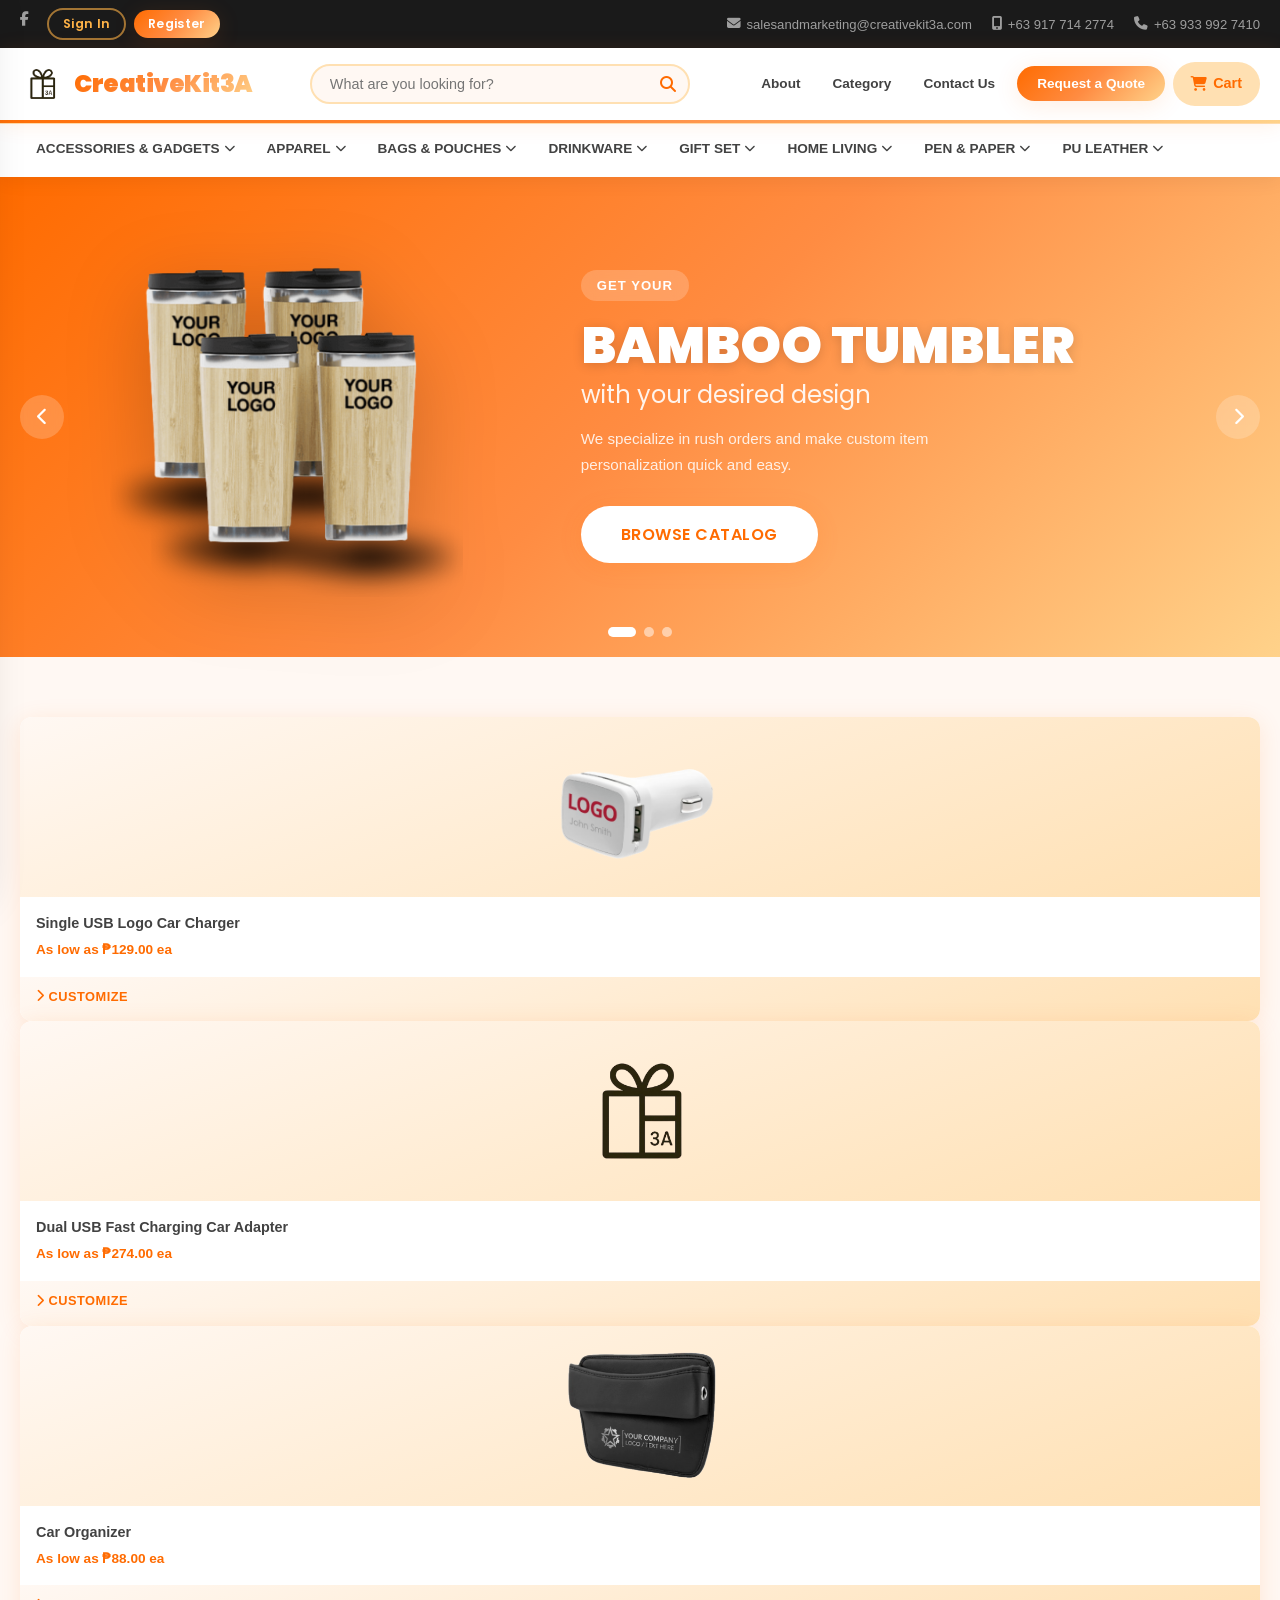
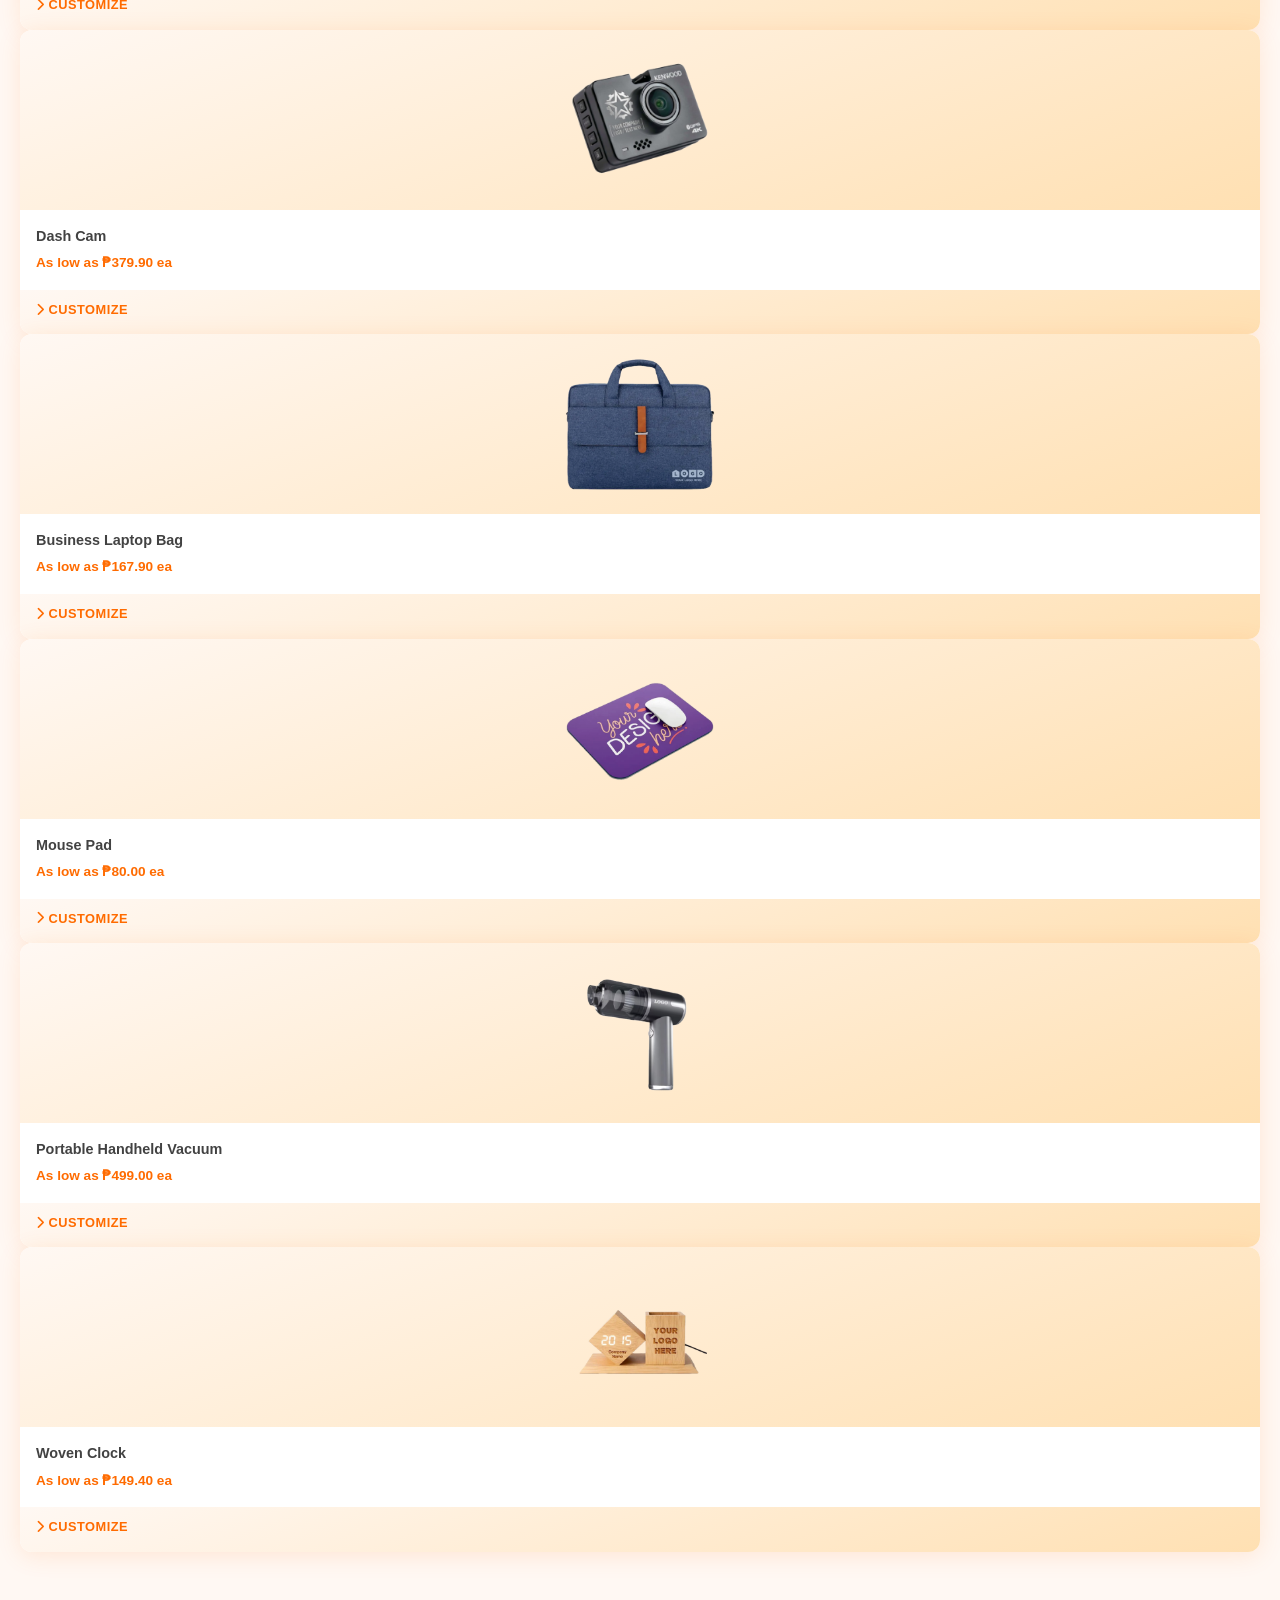
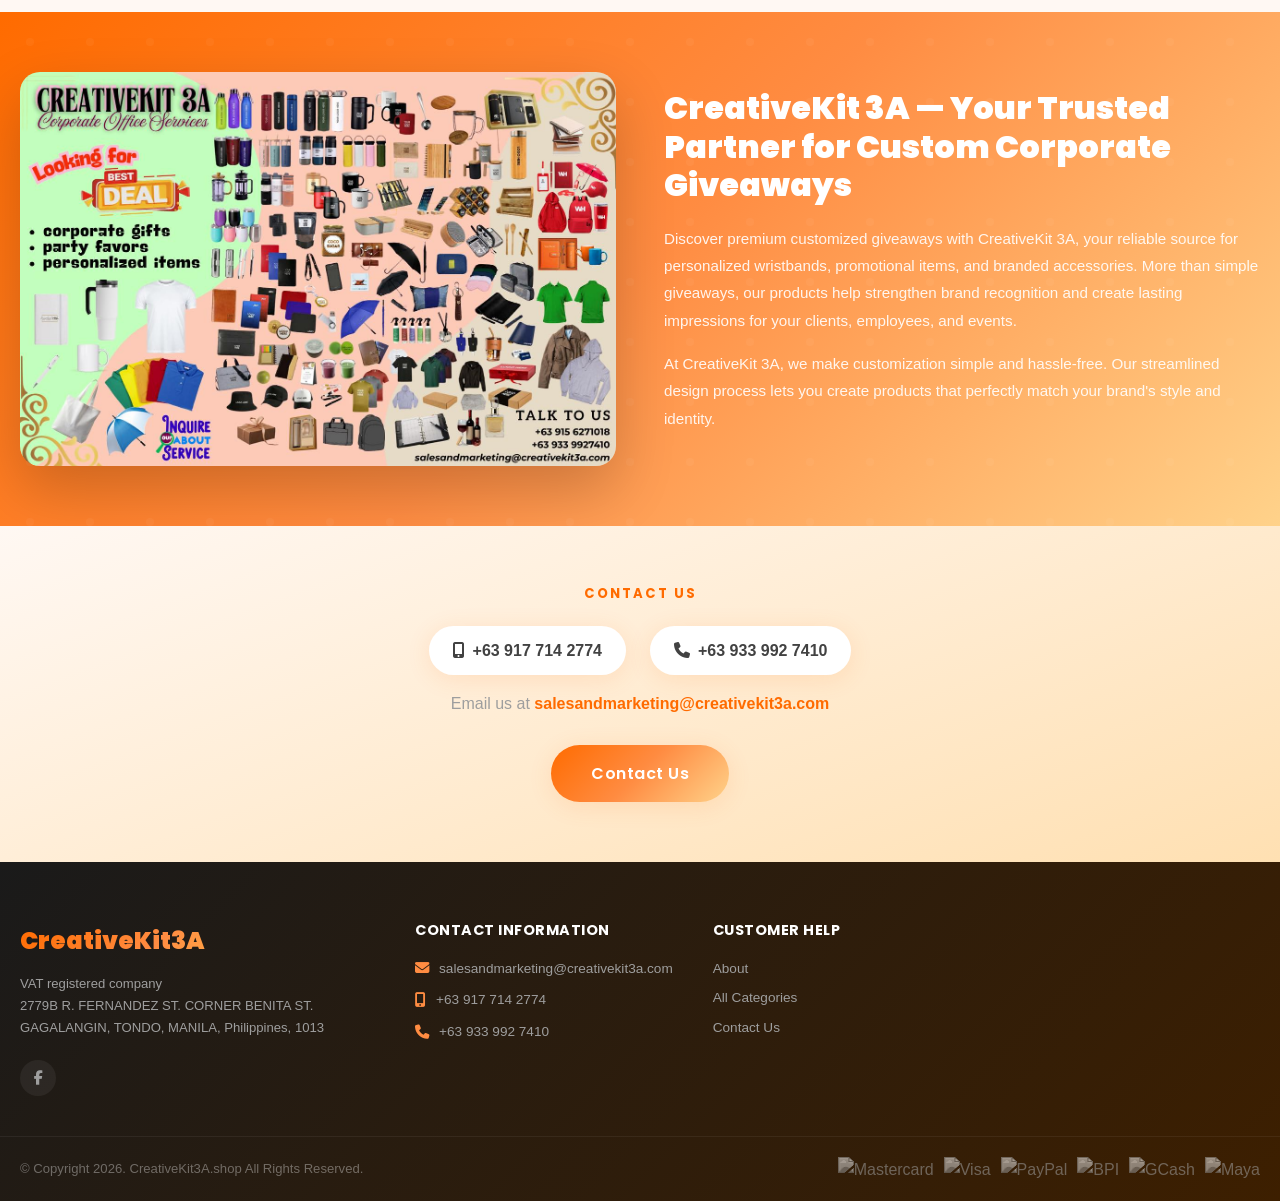
==== index.html @ ea5856f9 "feat: add dual static and dynamic PHP/MySQL backend architecture and deployment configs" ====
<!DOCTYPE html>
<html lang="en">
<head>
  <meta charset="UTF-8">
  <meta name="viewport" content="width=device-width, initial-scale=1.0">
  <meta name="description" content="Customized corporate giveaways, branded accessories, and promotional items in the Philippines. CreativeKit3A — your trusted partner.">
  <title>Corporate Giveaways | CreativeKit3A</title>

  <!-- Font Awesome -->
  <link rel="stylesheet"
        href="https://cdnjs.cloudflare.com/ajax/libs/font-awesome/6.5.0/css/all.min.css"
        crossorigin="anonymous" referrerpolicy="no-referrer">

  <!-- Shared site stylesheets -->
  <link rel="stylesheet" href="assets/css/style.css">
  <link rel="stylesheet" href="assets/css/quote-modal.css">
</head>
<body>

  <!-- ============================================================
       TOP BAR
       ============================================================ -->
  <div class="top-bar">
    <div class="container">
      <ul class="top-bar-social">
        <li>
          <a href="https://www.facebook.com/profile.php?id=100063787431490"
             target="_blank" rel="noopener" aria-label="Facebook">
            <i class="fab fa-facebook-f"></i>
          </a>
        </li>
        <li class="top-bar-auth">
          <button class="btn btn-outline btn-sm" onclick="openModal('login-modal')">Sign In</button>
          <button class="btn btn-primary btn-sm" onclick="openModal('register-modal')">Register</button>
        </li>
      </ul>

      <div class="top-bar-contact">
        <a href="mailto:salesandmarketing@creativekit3a.com">
          <i class="fas fa-envelope icon"></i> salesandmarketing@creativekit3a.com
        </a>
        <a href="tel:+639177142774">
          <i class="fas fa-mobile-alt icon"></i> +63 917 714 2774
        </a>
        <a href="tel:+639339927410">
          <i class="fas fa-phone icon"></i> +63 933 992 7410
        </a>
      </div>
    </div>
  </div>

  <!-- ============================================================
       MAIN NAVBAR
       ============================================================ -->
  <nav class="navbar" role="navigation" aria-label="Main navigation">
    <div class="navbar-inner">

      <!-- Hamburger (mobile) -->
      <button class="hamburger" aria-label="Open menu" aria-expanded="false" aria-controls="sidenav">
        <span></span><span></span><span></span>
      </button>

      <!-- Logo -->
      <a href="index.html" class="navbar-logo" aria-label="CreativeKit3A home">
        <img src="assets/images/logo.png" alt="CreativeKit3A Logo" class="logo-img">
        <span class="logo-text">CreativeKit3A</span>
      </a>

      <!-- Search -->
      <div class="navbar-search" role="search">
        <input type="search" placeholder="What are you looking for?"
               aria-label="Search products" id="navbar-search-input">
        <i class="fas fa-search search-icon" aria-hidden="true"></i>
      </div>

      <!-- Right side links -->
      <div class="navbar-right">
        <nav class="navbar-links" aria-label="Secondary navigation">
          <a href="index.html#corporate-heading">About</a>
          <a href="category-page.html?cat=accessories-gadgets">Category</a>
          <a href="index.html#contact-heading">Contact Us</a>
        </nav>
        <button class="btn-chat" onclick="openModal('quote-modal')" aria-label="Request a Quote">Request a Quote</button>
        <a href="category-page.html?cat=accessories-gadgets" class="navbar-cart" aria-label="Shopping cart">
          <i class="fas fa-shopping-cart" aria-hidden="true"></i>
          <span>Cart</span>
          <span class="cart-count" aria-live="polite">0</span>
        </a>
      </div>

    </div>
  </nav>

  <!-- ============================================================
       MEGA MENU BAR
       ============================================================ -->
  <div class="mega-menu-bar" role="navigation" aria-label="Category navigation">
    <ul class="mega-menu-nav">

      <!-- ACCESSORIES & GADGETS -->
      <li class="mega-menu-item">
        <a href="category-page.html?cat=accessories-gadgets">ACCESSORIES &amp; GADGETS <i class="fas fa-chevron-down chevron" aria-hidden="true"></i></a>
        <div class="mega-dropdown">
          <div class="mega-dropdown-col">
            <h4>Car Accessories</h4>
            <a href="car-charger-adapters.html?cat=accessories-gadgets&amp;subcat=car&amp;item=car-charger-adapter">Car Charger Adapters</a>
            <a href="car-charger-adapters.html?cat=accessories-gadgets&amp;subcat=car&amp;item=car-organizers">Car Organizers &amp; Holders</a>
            <a href="category-page.html?cat=accessories-gadgets">Car Tools &amp; Emergency Gear</a>
            <a href="car-charger-adapters.html?cat=accessories-gadgets&amp;subcat=car&amp;item=car-dashcams">Dash Cams</a>
            <a href="category-page.html?cat=accessories-gadgets">Dashboard Tools</a>
            <a href="category-page.html?cat=accessories-gadgets">Flash Lights</a>
          </div>
          <div class="mega-dropdown-col">
            <h4>Computer Accessories</h4>
            <a href="car-charger-adapters.html?cat=accessories-gadgets&amp;subcat=computer&amp;item=computer-audio">Audio Accessories</a>
            <a href="category-page.html?cat=accessories-gadgets">Laptop &amp; Keyboard Accessories</a>
            <a href="category-page.html?cat=accessories-gadgets">Mouse &amp; Mouse Pads</a>
            <a href="category-page.html?cat=accessories-gadgets">USB Hub &amp; Connectors</a>
          </div>
          <div class="mega-dropdown-col">
            <h4>Desk Accessories</h4>
            <a href="category-page.html?cat=accessories-gadgets">Clocks &amp; Timepieces</a>
            <a href="category-page.html?cat=accessories-gadgets">Desk Organizers &amp; Pen Holders</a>
            <a href="category-page.html?cat=accessories-gadgets">Memo Holders &amp; Memo Cubes</a>
            <a href="category-page.html?cat=accessories-gadgets">Mobile &amp; Gadget Stands</a>
            <a href="category-page.html?cat=accessories-gadgets">Portable Fans &amp; Lights</a>
          </div>
          <div class="mega-dropdown-col">
            <h4>Mobile Accessories</h4>
            <a href="category-page.html?cat=accessories-gadgets">Adapters</a>
            <a href="category-page.html?cat=accessories-gadgets">Cables &amp; Connectors</a>
            <a href="car-charger-adapters.html?cat=accessories-gadgets&amp;subcat=mobile&amp;item=mobile-powerbanks">Mobile Power Banks</a>
            <a href="category-page.html?cat=accessories-gadgets">Mobile Stands</a>
            <a href="category-page.html?cat=accessories-gadgets">Speakers</a>
          </div>
          <div class="mega-dropdown-col">
            <h4>Gadgets</h4>
            <a href="category-page.html?cat=accessories-gadgets">Audio &amp; Music Accessories</a>
            <a href="category-page.html?cat=accessories-gadgets">Charging Devices</a>
            <a href="category-page.html?cat=accessories-gadgets">Portable Fans</a>
            <a href="category-page.html?cat=accessories-gadgets">Portable Lights</a>
            <a href="category-page.html?cat=accessories-gadgets">Power Banks</a>
            <a href="category-page.html?cat=accessories-gadgets">Tools</a>
          </div>
        </div>
      </li>

      <!-- APPAREL -->
      <li class="mega-menu-item">
        <a href="category-page.html?cat=apparel">APPAREL <i class="fas fa-chevron-down chevron" aria-hidden="true"></i></a>
        <div class="mega-dropdown">
          <div class="mega-dropdown-col">
            <h4>Caps</h4>
            <a href="category-page.html?cat=apparel">Baseball Cap</a>
            <a href="category-page.html?cat=apparel">Bucket Hat</a>
          </div>
          <div class="mega-dropdown-col">
            <h4>Jackets</h4>
            <a href="category-page.html?cat=apparel">Bomber Jackets</a>
            <a href="category-page.html?cat=apparel">Corporate Jackets</a>
            <a href="category-page.html?cat=apparel">Hoodies</a>
            <a href="category-page.html?cat=apparel">Sports &amp; Windbreaker Jackets</a>
            <a href="category-page.html?cat=apparel">Varsity Jackets</a>
          </div>
          <div class="mega-dropdown-col">
            <h4>Shirts</h4>
            <a href="category-page.html?cat=apparel">Collared Shirt</a>
            <a href="category-page.html?cat=apparel">Dri Fit Shirt</a>
            <a href="category-page.html?cat=apparel">Golf Shirt</a>
            <a href="category-page.html?cat=apparel">Honeycomb Shirt</a>
            <a href="category-page.html?cat=apparel">Round Neck Shirt</a>
          </div>
        </div>
      </li>

      <!-- BAGS & POUCHES -->
      <li class="mega-menu-item">
        <a href="category-page.html?cat=bags-pouches">BAGS &amp; POUCHES <i class="fas fa-chevron-down chevron" aria-hidden="true"></i></a>
        <div class="mega-dropdown">
          <div class="mega-dropdown-col">
            <h4>Backpacks</h4>
            <a href="category-page.html?cat=bags-pouches">Computer Backpacks</a>
            <a href="category-page.html?cat=bags-pouches">Sports Backpacks</a>
            <a href="category-page.html?cat=bags-pouches">Travel Backpacks</a>
          </div>
          <div class="mega-dropdown-col">
            <h4>Eco Bags</h4>
            <a href="category-page.html?cat=bags-pouches">Foldable Shopping Totes</a>
            <a href="category-page.html?cat=bags-pouches">Non Woven Shopping Bags</a>
          </div>
          <div class="mega-dropdown-col">
            <h4>Laptop Bags</h4>
            <a href="category-page.html?cat=bags-pouches">Laptop Backpacks</a>
            <a href="category-page.html?cat=bags-pouches">Laptop Shoulder Bags</a>
            <a href="category-page.html?cat=bags-pouches">Laptop Hand Carry Bags</a>
          </div>
          <div class="mega-dropdown-col">
            <h4>Tote Bags</h4>
            <a href="category-page.html?cat=bags-pouches">Classic Zip Totes</a>
            <a href="category-page.html?cat=bags-pouches">Foldable Totes</a>
          </div>
          <div class="mega-dropdown-col">
            <h4>Travel Bags</h4>
            <a href="category-page.html?cat=bags-pouches">Back Pack Travel Bags</a>
            <a href="category-page.html?cat=bags-pouches">Duffel Travel Bags</a>
            <a href="category-page.html?cat=bags-pouches">Tote Travel Bag</a>
            <a href="category-page.html?cat=bags-pouches">Weekender Travel Bag</a>
          </div>
        </div>
      </li>

      <!-- DRINKWARE -->
      <li class="mega-menu-item">
        <a href="category-page.html?cat=drinkware">DRINKWARE <i class="fas fa-chevron-down chevron" aria-hidden="true"></i></a>
        <div class="mega-dropdown">
          <div class="mega-dropdown-col">
            <h4>Tumbler &amp; Flasks</h4>
            <a href="car-charger-adapters.html?cat=drinkware&amp;subcat=tumbler&amp;item=tumbler-bamboo">Bamboo Tumblers</a>
            <a href="category-page.html?cat=drinkware">Insulated &amp; Double-Walled</a>
            <a href="category-page.html?cat=drinkware">Tumblers</a>
            <a href="category-page.html?cat=drinkware">Stainless Steel Tumblers</a>
          </div>
          <div class="mega-dropdown-col">
            <h4>Mugs &amp; Cups</h4>
            <a href="category-page.html?cat=drinkware">Ceramic Mugs</a>
            <a href="category-page.html?cat=drinkware">Coffee Mugs</a>
            <a href="category-page.html?cat=drinkware">Stainless Steel Mugs</a>
            <a href="category-page.html?cat=drinkware">Travel Mugs with Lids</a>
          </div>
          <div class="mega-dropdown-col">
            <h4>Water Bottles</h4>
            <a href="category-page.html?cat=drinkware">BPA-Free Bottles</a>
            <a href="category-page.html?cat=drinkware">Sports Bottles</a>
          </div>
        </div>
      </li>

      <!-- GIFT SET -->
      <li class="mega-menu-item">
        <a href="category-page.html?cat=giftset">GIFT SET <i class="fas fa-chevron-down chevron" aria-hidden="true"></i></a>
        <div class="mega-dropdown">
          <div class="mega-dropdown-col">
            <a href="category-page.html?cat=giftset">Active Outdoors Gift Sets</a>
            <a href="category-page.html?cat=giftset">Desk Essentials Gift Sets</a>
            <a href="category-page.html?cat=giftset">Employee Onboarding Sets</a>
            <a href="category-page.html?cat=giftset">Gadget Gift Sets</a>
            <a href="category-page.html?cat=giftset">Health &amp; Wellness Gift Sets</a>
            <a href="category-page.html?cat=giftset">Sustainable Gift Sets</a>
            <a href="category-page.html?cat=giftset">Work From Home Gift Sets</a>
            <a href="category-page.html?cat=giftset">Travel Executive Gift Sets</a>
          </div>
        </div>
      </li>

      <!-- HOME LIVING -->
      <li class="mega-menu-item">
        <a href="category-page.html?cat=home-living">HOME LIVING <i class="fas fa-chevron-down chevron" aria-hidden="true"></i></a>
        <div class="mega-dropdown">
          <div class="mega-dropdown-col">
            <a href="category-page.html?cat=home-living">Cleaning Essentials</a>
            <a href="category-page.html?cat=home-living">Cutlery Sets</a>
            <a href="category-page.html?cat=home-living">Hand Towels</a>
            <a href="category-page.html?cat=home-living">Outdoor Chairs</a>
            <a href="category-page.html?cat=home-living">Personal Care</a>
            <a href="category-page.html?cat=home-living">Pillows</a>
            <a href="category-page.html?cat=home-living">Portable Fans</a>
          </div>
        </div>
      </li>

      <!-- PEN & PAPER -->
      <li class="mega-menu-item">
        <a href="category-page.html?cat=pen-paper">PEN &amp; PAPER <i class="fas fa-chevron-down chevron" aria-hidden="true"></i></a>
        <div class="mega-dropdown">
          <div class="mega-dropdown-col">
            <h4>Pen</h4>
            <a href="car-charger-adapters.html?cat=pen-paper&amp;subcat=pen&amp;item=pen-metal">Bamboo Pens</a>
            <a href="car-charger-adapters.html?cat=pen-paper&amp;subcat=pen&amp;item=pen-metal">Metal Pens</a>
            <a href="category-page.html?cat=pen-paper">Plastic Pens</a>
            <a href="category-page.html?cat=pen-paper">Pen Gift Sets</a>
          </div>
          <div class="mega-dropdown-col">
            <h4>Paper</h4>
            <a href="category-page.html?cat=pen-paper">Boxed Notes</a>
            <a href="category-page.html?cat=pen-paper">Custom Desk Calendars</a>
            <a href="category-page.html?cat=pen-paper">Custom Notebooks &amp; Journals</a>
            <a href="category-page.html?cat=pen-paper">Memo Solutions</a>
            <a href="category-page.html?cat=pen-paper">Stationery Sets</a>
            <a href="category-page.html?cat=pen-paper">Padfolios</a>
          </div>
        </div>
      </li>

      <!-- PU LEATHER -->
      <li class="mega-menu-item">
        <a href="category-page.html?cat=pu-leather">PU LEATHER <i class="fas fa-chevron-down chevron" aria-hidden="true"></i></a>
        <div class="mega-dropdown">
          <div class="mega-dropdown-col">
            <a href="category-page.html?cat=pu-leather">Card Cases</a>
            <a href="category-page.html?cat=pu-leather">Desk Mats</a>
            <a href="category-page.html?cat=pu-leather">Leather Pouches</a>
            <a href="category-page.html?cat=pu-leather">Keychains</a>
            <a href="category-page.html?cat=pu-leather">Luggage Tags</a>
            <a href="category-page.html?cat=pu-leather">Organizers</a>
            <a href="category-page.html?cat=pu-leather">Wallets</a>
          </div>
        </div>
      </li>

    </ul>
  </div>

  <!-- ============================================================
       MOBILE SIDENAV
       ============================================================ -->
  <div class="sidenav-overlay" aria-hidden="true"></div>

  <aside class="sidenav" id="sidenav" role="complementary" aria-label="Mobile navigation">
    <div class="sidenav-header">
      <span class="logo-text">CreativeKit3A</span>
      <button class="sidenav-close" aria-label="Close menu">&times;</button>
    </div>
    <div class="sidenav-body">
      <p class="sidenav-section-title">Categories</p>
      <a href="category-page.html?cat=accessories-gadgets">ACCESSORIES &amp; GADGETS</a>
      <a href="category-page.html?cat=apparel">APPAREL</a>
      <a href="category-page.html?cat=bags-pouches">BAGS &amp; POUCHES</a>
      <a href="category-page.html?cat=drinkware">DRINKWARE</a>
      <a href="category-page.html?cat=giftset">GIFT SET</a>
      <a href="category-page.html?cat=home-living">HOME LIVING</a>
      <a href="category-page.html?cat=pen-paper">PEN &amp; PAPER</a>
      <a href="category-page.html?cat=pu-leather">PU LEATHER</a>
      <p class="sidenav-section-title">Help</p>
      <a href="index.html#corporate-heading">About</a>
      <a href="category-page.html?cat=accessories-gadgets">All Categories</a>
      <a href="index.html#contact-heading">Contact Us</a>
      <p class="sidenav-section-title">Contact</p>
      <a href="tel:+639177142774"><i class="fas fa-mobile-alt"></i> +63 917 714 2774</a>
      <a href="tel:+639339927410"><i class="fas fa-phone"></i> +63 933 992 7410</a>
      <a href="mailto:salesandmarketing@creativekit3a.com"><i class="fas fa-envelope"></i> salesandmarketing@creativekit3a.com</a>
    </div>
  </aside>

  <!-- ============================================================
       HERO CAROUSEL
       ============================================================ -->
  <section class="hero-section" aria-label="Hero banner">
    <div class="hero-carousel">

      <!-- Slide 1 -->
      <div class="hero-slide active">
        <div class="hero-slide-img">
          <img src="assets/images/28.png" alt="Get Your Bamboo Tumbler with your desired design">
        </div>
        <div class="hero-slide-content">
          <span class="eyebrow">Get Your</span>
          <h1>BAMBOO TUMBLER</h1>
          <h2>with your desired design</h2>
          <p>We specialize in rush orders and make custom item personalization quick and easy.</p>
          <a href="category-page.html?cat=drinkware" class="btn btn-white btn-large">BROWSE CATALOG</a>
        </div>
      </div>

      <!-- Slide 2 -->
      <div class="hero-slide">
        <div class="hero-slide-img">
          <img src="assets/images/27.png" alt="Custom Corporate Jackets">
        </div>
        <div class="hero-slide-content">
          <span class="eyebrow">Showcase Your Brand with</span>
          <h1>CUSTOM CORPORATE JACKETS</h1>
          <p>Stylish and durable custom corporate jackets for events, recognition, and giveaways.</p>
          <a href="category-page.html?cat=apparel" class="btn btn-white btn-large">BROWSE CATALOG</a>
        </div>
      </div>

      <!-- Slide 3 -->
      <div class="hero-slide">
        <div class="hero-slide-img">
          <img src="assets/images/laptop-bag.png" alt="Custom Logo Bags &amp; Pouches">
        </div>
        <div class="hero-slide-content">
          <span class="eyebrow">Eco-Friendly &amp; Stylish</span>
          <h1>CUSTOM LOGO BAGS</h1>
          <p>Reusable, branded bags that leave a lasting impression at every corporate event.</p>
          <a href="category-page.html?cat=bags-pouches" class="btn btn-white btn-large">BROWSE CATALOG</a>
        </div>
      </div>

      <!-- Carousel Arrows -->
      <button class="carousel-btn prev" aria-label="Previous slide"><i class="fas fa-chevron-left" aria-hidden="true"></i></button>
      <button class="carousel-btn next" aria-label="Next slide"><i class="fas fa-chevron-right" aria-hidden="true"></i></button>

      <!-- Carousel Dots -->
      <div class="carousel-dots" role="tablist" aria-label="Slide dots">
        <button class="carousel-dot active" aria-label="Slide 1"></button>
        <button class="carousel-dot" aria-label="Slide 2"></button>
        <button class="carousel-dot" aria-label="Slide 3"></button>
      </div>

    </div>
  </section>

  <!-- ============================================================
       FEATURED PRODUCTS
       ============================================================ -->
  <section class="products-section" aria-labelledby="featured-heading">
    <div class="container">
      <div class="products-grid">

        <div class="product-card" data-url="car-charger-adapters.html?cat=accessories-gadgets&amp;subcat=car&amp;item=car-charger-adapter">
          <div class="product-card-img">
            <img src="assets/images/1.png" alt="Single USB Logo Car Charger" loading="lazy">
          </div>
          <div class="product-card-body">
            <p class="product-card-title">Single USB Logo Car Charger</p>
            <p class="product-card-price">As low as ₱129.00 ea</p>
          </div>
          <div class="product-card-footer">
            <span class="customize-btn"><i class="fas fa-chevron-right" aria-hidden="true"></i> CUSTOMIZE</span>
          </div>
        </div>

        <div class="product-card" data-url="car-charger-adapters.html?cat=accessories-gadgets&amp;subcat=car&amp;item=car-charger-adapter">
          <div class="product-card-img">
            <img src="assets/images/2.png" alt="Dual USB Fast Charging Car Adapter" loading="lazy">
          </div>
          <div class="product-card-body">
            <p class="product-card-title">Dual USB Fast Charging Car Adapter</p>
            <p class="product-card-price">As low as ₱274.00 ea</p>
          </div>
          <div class="product-card-footer">
            <span class="customize-btn"><i class="fas fa-chevron-right" aria-hidden="true"></i> CUSTOMIZE</span>
          </div>
        </div>

        <div class="product-card" data-url="car-charger-adapters.html?cat=accessories-gadgets&amp;subcat=car&amp;item=car-organizers">
          <div class="product-card-img">
            <img src="assets/images/car-organizer.png" alt="Car Organizer" loading="lazy">
          </div>
          <div class="product-card-body">
            <p class="product-card-title">Car Organizer</p>
            <p class="product-card-price">As low as ₱88.00 ea</p>
          </div>
          <div class="product-card-footer">
            <span class="customize-btn"><i class="fas fa-chevron-right" aria-hidden="true"></i> CUSTOMIZE</span>
          </div>
        </div>

        <div class="product-card" data-url="car-charger-adapters.html?cat=accessories-gadgets&amp;subcat=car&amp;item=car-dashcams">
          <div class="product-card-img">
            <img src="assets/images/dash-cam.png" alt="Dash Cam" loading="lazy">
          </div>
          <div class="product-card-body">
            <p class="product-card-title">Dash Cam</p>
            <p class="product-card-price">As low as ₱379.90 ea</p>
          </div>
          <div class="product-card-footer">
            <span class="customize-btn"><i class="fas fa-chevron-right" aria-hidden="true"></i> CUSTOMIZE</span>
          </div>
        </div>

        <div class="product-card" data-url="category-page.html?cat=bags-pouches">
          <div class="product-card-img">
            <img src="assets/images/laptop-bag.png" alt="Business Laptop Bag" loading="lazy">
          </div>
          <div class="product-card-body">
            <p class="product-card-title">Business Laptop Bag</p>
            <p class="product-card-price">As low as ₱167.90 ea</p>
          </div>
          <div class="product-card-footer">
            <span class="customize-btn"><i class="fas fa-chevron-right" aria-hidden="true"></i> CUSTOMIZE</span>
          </div>
        </div>

        <div class="product-card" data-url="category-page.html?cat=accessories-gadgets">
          <div class="product-card-img">
            <img src="assets/images/mouse-pad.png" alt="Mouse Pad" loading="lazy">
          </div>
          <div class="product-card-body">
            <p class="product-card-title">Mouse Pad</p>
            <p class="product-card-price">As low as ₱80.00 ea</p>
          </div>
          <div class="product-card-footer">
            <span class="customize-btn"><i class="fas fa-chevron-right" aria-hidden="true"></i> CUSTOMIZE</span>
          </div>
        </div>

        <div class="product-card" data-url="category-page.html?cat=home-living">
          <div class="product-card-img">
            <img src="assets/images/handheld-vacuum.png" alt="Portable Handheld Vacuum" loading="lazy">
          </div>
          <div class="product-card-body">
            <p class="product-card-title">Portable Handheld Vacuum</p>
            <p class="product-card-price">As low as ₱499.00 ea</p>
          </div>
          <div class="product-card-footer">
            <span class="customize-btn"><i class="fas fa-chevron-right" aria-hidden="true"></i> CUSTOMIZE</span>
          </div>
        </div>

        <div class="product-card" data-url="category-page.html?cat=accessories-gadgets">
          <div class="product-card-img">
            <img src="assets/images/wooven-clock.png" alt="Woven Clock" loading="lazy">
          </div>
          <div class="product-card-body">
            <p class="product-card-title">Woven Clock</p>
            <p class="product-card-price">As low as ₱149.40 ea</p>
          </div>
          <div class="product-card-footer">
            <span class="customize-btn"><i class="fas fa-chevron-right" aria-hidden="true"></i> CUSTOMIZE</span>
          </div>
        </div>

      </div>
    </div>
  </section>

  <!-- ============================================================
       CORPORATE SECTION
       ============================================================ -->
  <section class="corporate-section" aria-labelledby="corporate-heading">
    <div class="container">
      <div class="corporate-inner">
        <div class="corporate-img">
          <img src="assets/images/hero.jpg" alt="Custom Corporate Items">
        </div>
        <div class="corporate-text">
          <h3 id="corporate-heading">CreativeKit 3A — Your Trusted Partner for Custom Corporate Giveaways</h3>
          <p>Discover premium customized giveaways with CreativeKit 3A, your reliable source for personalized wristbands, promotional items, and branded accessories. More than simple giveaways, our products help strengthen brand recognition and create lasting impressions for your clients, employees, and events.</p>
          <p>At CreativeKit 3A, we make customization simple and hassle-free. Our streamlined design process lets you create products that perfectly match your brand's style and identity.</p>
        </div>
      </div>
    </div>
  </section>

  <!-- ============================================================
       CONTACT SECTION
       ============================================================ -->
  <section class="contact-section" aria-labelledby="contact-heading">
    <div class="container">
      <h6 id="contact-heading">CONTACT US</h6>
      <div class="contact-numbers">
        <a href="tel:+639177142774"><i class="fas fa-mobile-alt" aria-hidden="true"></i> +63 917 714 2774</a>
        <a href="tel:+639339927410"><i class="fas fa-phone" aria-hidden="true"></i> +63 933 992 7410</a>
      </div>
      <p class="contact-email">
        Email us at <a href="mailto:salesandmarketing@creativekit3a.com">salesandmarketing@creativekit3a.com</a>
      </p>
      <a href="#contact-heading" class="btn btn-primary btn-large">Contact Us</a>
    </div>
  </section>

  <!-- ============================================================
       SITE FOOTER
       ============================================================ -->
  <footer class="site-footer" role="contentinfo">
    <div class="footer-main">
      <div class="container">
        <div class="footer-grid">

          <!-- Brand -->
          <div class="footer-brand">
            <a href="index.html" aria-label="CreativeKit3A home">
              <span class="logo-text">CreativeKit3A</span>
            </a>
            <p class="tagline">
              VAT registered company<br>
              2779B R. FERNANDEZ ST. CORNER BENITA ST. GAGALANGIN, TONDO, MANILA, Philippines, 1013
            </p>
            <div class="footer-social" aria-label="Social media links">
              <a href="https://www.facebook.com/profile.php?id=100063787431490"
                 target="_blank" rel="noopener" aria-label="Facebook">
                <i class="fab fa-facebook-f"></i>
              </a>
            </div>
          </div>

          <!-- Contact Info -->
          <div class="footer-col">
            <h5>Contact Information</h5>
            <div class="footer-contact-item">
              <i class="fas fa-envelope icon" aria-hidden="true"></i>
              <a href="mailto:salesandmarketing@creativekit3a.com">salesandmarketing@creativekit3a.com</a>
            </div>
            <div class="footer-contact-item">
              <i class="fas fa-mobile-alt icon" aria-hidden="true"></i>
              <a href="tel:+639177142774">+63 917 714 2774</a>
            </div>
            <div class="footer-contact-item">
              <i class="fas fa-phone icon" aria-hidden="true"></i>
              <a href="tel:+639339927410">+63 933 992 7410</a>
            </div>
          </div>

          <!-- Customer Help -->
          <div class="footer-col">
            <h5>Customer Help</h5>
            <ul>
              <li><a href="index.html#corporate-heading">About</a></li>
              <li><a href="category-page.html?cat=accessories-gadgets">All Categories</a></li>
              <li><a href="index.html#contact-heading">Contact Us</a></li>
            </ul>
          </div>

        </div>
      </div>
    </div>

    <hr class="footer-divider">

    <div class="container">
      <div class="footer-bottom">
        <p>&copy; Copyright 2026. CreativeKit3A.shop All Rights Reserved.</p>
        <div class="footer-payments" aria-label="Accepted payment methods">
          <img src="https://pinoyballers.com/wp-content/uploads/2024/04/mastercard.png" alt="Mastercard">
          <img src="https://pinoyballers.com/wp-content/uploads/2024/04/visa.png" alt="Visa">
          <img src="https://pinoyballers.com/wp-content/uploads/2024/04/paypal-new.png" alt="PayPal">
          <img src="https://pinoyballers.com/wp-content/uploads/2024/04/BPI.png" alt="BPI">
          <img src="https://pinoyballers.com/wp-content/uploads/2024/04/paymongo_gcash.png" alt="GCash">
          <img src="https://pinoyballers.com/wp-content/uploads/2024/04/paymongo_paymaya.png" alt="Maya">
        </div>
      </div>
    </div>
  </footer>

  <!-- ============================================================
       MODALS — Auth & Request a Quote
       ============================================================ -->
  <!-- Overlay -->
  <div class="lm-overlay" id="lm-overlay" onclick="closeAllModals()" aria-hidden="true"></div>

  <!-- Auth Modal -->
  <div class="lm-modal" id="login-modal" role="dialog" aria-modal="true" aria-labelledby="login-title">
    <div class="lm-card">
      <button class="lm-close" onclick="closeModal('login-modal')" aria-label="Close">&times;</button>

      <div class="lm-header">
        <span class="lm-brand">CreativeKit3A</span>
        <p class="lm-tagline" id="login-title">Access your account or register</p>
      </div>

      <div class="lm-tabs" role="tablist">
        <button class="lm-tab active" id="tab-login" role="tab" aria-selected="true"
                onclick="switchTab('login')">Sign In</button>
        <button class="lm-tab" id="tab-register" role="tab" aria-selected="false"
                onclick="switchTab('register')">Register</button>
      </div>

      <!-- Sign In Panel -->
      <div class="lm-panel" id="panel-login" role="tabpanel">
        <div class="lm-field">
          <label for="lm-login-email"><i class="fas fa-envelope"></i> Email Address</label>
          <input type="email" id="lm-login-email" placeholder="you@email.com"
                 autocomplete="email" required>
        </div>
        <div class="lm-field">
          <label for="lm-login-password"><i class="fas fa-lock"></i> Password</label>
          <div class="lm-pw-wrap">
            <input type="password" id="lm-login-password" placeholder="••••••••"
                   autocomplete="current-password" required>
            <button type="button" class="lm-pw-toggle"
                    onclick="togglePw('lm-login-password', this)" aria-label="Show password">
              <i class="fas fa-eye"></i>
            </button>
          </div>
        </div>
        <div class="lm-extras">
          <label class="lm-remember"><input type="checkbox" id="lm-remember"> Remember me</label>
          <a href="#forgot-password" class="lm-forgot">Forgot password?</a>
        </div>
        <div class="lm-msg lm-msg--error" id="lm-login-error" hidden></div>
        <button class="btn btn-primary lm-submit" id="lm-login-btn" onclick="submitLogin()">
          <i class="fas fa-sign-in-alt"></i> Sign In
        </button>
        <p class="lm-switch">
          Don't have an account?
          <a href="#" onclick="switchTab('register'); return false;">Register here</a>
        </p>
      </div>

      <!-- Register Panel -->
      <div class="lm-panel" id="panel-register" role="tabpanel" hidden>
        <div class="lm-field-row">
          <div class="lm-field">
            <label for="lm-reg-firstname"><i class="fas fa-user"></i> First Name</label>
            <input type="text" id="lm-reg-firstname" placeholder="Juan"
                   autocomplete="given-name" required>
          </div>
          <div class="lm-field">
            <label for="lm-reg-lastname"><i class="fas fa-user"></i> Last Name</label>
            <input type="text" id="lm-reg-lastname" placeholder="Dela Cruz"
                   autocomplete="family-name" required>
          </div>
        </div>
        <div class="lm-field">
          <label for="lm-reg-email"><i class="fas fa-envelope"></i> Email Address</label>
          <input type="email" id="lm-reg-email" placeholder="you@email.com"
                 autocomplete="email" required>
        </div>
        <div class="lm-field">
          <label for="lm-reg-phone">
            <i class="fas fa-mobile-alt"></i> Mobile
            <span class="lm-optional">(optional)</span>
          </label>
          <input type="tel" id="lm-reg-phone" placeholder="+63 917 000 0000" autocomplete="tel">
        </div>
        <div class="lm-field">
          <label for="lm-reg-password"><i class="fas fa-lock"></i> Password</label>
          <div class="lm-pw-wrap">
            <input type="password" id="lm-reg-password" placeholder="At least 8 characters"
                   autocomplete="new-password" required oninput="updateStrength(this.value)">
            <button type="button" class="lm-pw-toggle"
                    onclick="togglePw('lm-reg-password', this)" aria-label="Show password">
              <i class="fas fa-eye"></i>
            </button>
          </div>
          <div class="lm-strength-bar"><div class="lm-strength-fill" id="lm-strength-fill"></div></div>
          <span class="lm-strength-label" id="lm-strength-label"></span>
        </div>
        <div class="lm-field">
          <label for="lm-reg-confirm"><i class="fas fa-lock"></i> Confirm Password</label>
          <div class="lm-pw-wrap">
            <input type="password" id="lm-reg-confirm" placeholder="Repeat your password"
                   autocomplete="new-password" required>
            <button type="button" class="lm-pw-toggle"
                    onclick="togglePw('lm-reg-confirm', this)" aria-label="Show password">
              <i class="fas fa-eye"></i>
            </button>
          </div>
        </div>
        <div class="lm-terms">
          <label>
            <input type="checkbox" id="lm-reg-terms" required>
            I agree to the Terms &amp; Conditions
          </label>
        </div>
        <div class="lm-msg lm-msg--error" id="lm-reg-error" hidden></div>
        <div class="lm-msg lm-msg--success" id="lm-reg-success" hidden></div>
        <button class="btn btn-primary lm-submit" id="lm-reg-btn" onclick="submitRegister()">
          <i class="fas fa-user-plus"></i> Create Account
        </button>
        <p class="lm-switch">
          Already have an account?
          <a href="#" onclick="switchTab('login'); return false;">Sign in here</a>
        </p>
      </div>
    </div>
  </div>

  <!-- Request a Quote Modal -->
  <div class="lm-modal qm-modal" id="quote-modal" role="dialog" aria-modal="true" aria-labelledby="quote-modal-title">
    <div class="lm-card qm-card">

      <!-- Close button -->
      <button class="lm-close" onclick="closeModal('quote-modal')" aria-label="Close">&times;</button>

      <!-- Header -->
      <div class="lm-header qm-header">
        <span class="lm-brand">CreativeKit3A</span>
        <p id="quote-modal-title" class="qm-title">Request a Quote</p>
        <p class="lm-tagline">Tell us what you need — we'll get back within 24 hours.</p>
      </div>

      <!-- Step indicator -->
      <div class="qm-steps" aria-label="Form progress">
        <div class="qm-step active" id="qm-step-dot-1">
          <div class="qm-step-dot">1</div>
          <span>Your Info</span>
        </div>
        <div class="qm-step-line"></div>
        <div class="qm-step" id="qm-step-dot-2">
          <div class="qm-step-dot">2</div>
          <span>Product</span>
        </div>
        <div class="qm-step-line"></div>
        <div class="qm-step" id="qm-step-dot-3">
          <div class="qm-step-dot">3</div>
          <span>Details</span>
        </div>
      </div>

      <!-- STEP 1: Contact Info -->
      <div class="lm-panel qm-panel" id="qm-panel-1">
        <div class="lm-field-row">
          <div class="lm-field">
            <label for="qm-name"><i class="fas fa-user"></i> Full Name <span class="qm-req">*</span></label>
            <input type="text" id="qm-name" placeholder="Juan Dela Cruz" autocomplete="name" required>
          </div>
          <div class="lm-field">
            <label for="qm-company"><i class="fas fa-building"></i> Company <span class="lm-optional">(optional)</span></label>
            <input type="text" id="qm-company" placeholder="ABC Corporation" autocomplete="organization">
          </div>
        </div>

        <div class="lm-field">
          <label for="qm-email"><i class="fas fa-envelope"></i> Email Address <span class="qm-req">*</span></label>
          <input type="email" id="qm-email" placeholder="you@company.com" autocomplete="email" required>
        </div>

        <div class="lm-field">
          <label for="qm-phone"><i class="fas fa-mobile-alt"></i> Mobile Number <span class="qm-req">*</span></label>
          <input type="tel" id="qm-phone" placeholder="+63 917 000 0000" autocomplete="tel" required>
        </div>

        <div class="lm-msg lm-msg--error" id="qm-err-1" hidden></div>

        <button class="btn btn-primary lm-submit" onclick="qmNextStep(1)">
          Next: Product Info <i class="fas fa-arrow-right"></i>
        </button>
      </div>

      <!-- STEP 2: Product Info -->
      <div class="lm-panel qm-panel" id="qm-panel-2" hidden>
        <div class="lm-field">
          <label for="qm-product-type"><i class="fas fa-tag"></i> Product Category <span class="qm-req">*</span></label>
          <select id="qm-product-type" class="qm-select" required>
            <option value="" disabled selected>— Select a category —</option>
            <optgroup label="Accessories &amp; Gadgets">
              <option value="car-accessories">Car Accessories</option>
              <option value="computer-accessories">Computer Accessories</option>
              <option value="desk-accessories">Desk Accessories</option>
              <option value="mobile-accessories">Mobile Accessories</option>
              <option value="gadgets">Gadgets</option>
            </optgroup>
            <optgroup label="Apparel">
              <option value="caps">Caps</option>
              <option value="jackets">Jackets</option>
              <option value="shirts">Shirts</option>
            </optgroup>
            <optgroup label="Bags &amp; Pouches">
              <option value="backpacks">Backpacks</option>
              <option value="eco-bags">Eco Bags</option>
              <option value="laptop-bags">Laptop Bags</option>
              <option value="tote-bags">Tote Bags</option>
              <option value="travel-bags">Travel Bags</option>
            </optgroup>
            <optgroup label="Drinkware">
              <option value="tumblers">Tumblers &amp; Flasks</option>
              <option value="mugs">Mugs &amp; Cups</option>
              <option value="water-bottles">Water Bottles</option>
            </optgroup>
            <optgroup label="Other">
              <option value="gift-set">Gift Sets</option>
              <option value="home-living">Home Living</option>
              <option value="pen-paper">Pen &amp; Paper</option>
              <option value="pu-leather">PU Leather</option>
              <option value="other">Other / Not Listed</option>
            </optgroup>
          </select>
        </div>

        <div class="lm-field-row">
          <div class="lm-field">
            <label for="qm-quantity"><i class="fas fa-boxes"></i> Quantity <span class="qm-req">*</span></label>
            <select id="qm-quantity" class="qm-select" required>
              <option value="" disabled selected>— Select —</option>
              <option value="50-99">50 – 99 pcs</option>
              <option value="100-299">100 – 299 pcs</option>
              <option value="300-499">300 – 499 pcs</option>
              <option value="500-999">500 – 999 pcs</option>
              <option value="1000+">1,000+ pcs</option>
            </select>
          </div>
          <div class="lm-field">
            <label for="qm-budget"><i class="fas fa-peso-sign"></i> Budget Range <span class="lm-optional">(optional)</span></label>
            <select id="qm-budget" class="qm-select">
              <option value="" disabled selected>— Select —</option>
              <option value="under-5k">Under ₱5,000</option>
              <option value="5k-15k">₱5,000 – ₱15,000</option>
              <option value="15k-50k">₱15,000 – ₱50,000</option>
              <option value="50k-100k">₱50,000 – ₱100,000</option>
              <option value="100k+">₱100,000+</option>
            </select>
          </div>
        </div>

        <div class="lm-field">
          <label for="qm-deadline"><i class="fas fa-calendar-alt"></i> Needed By <span class="lm-optional">(optional)</span></label>
          <input type="date" id="qm-deadline" class="qm-date">
        </div>

        <div class="lm-msg lm-msg--error" id="qm-err-2" hidden></div>

        <div class="qm-btn-row">
          <button class="btn btn-outline qm-back-btn" onclick="qmPrevStep(2)">
            <i class="fas fa-arrow-left"></i> Back
          </button>
          <button class="btn btn-primary lm-submit qm-next-btn" onclick="qmNextStep(2)">
            Next: Details <i class="fas fa-arrow-right"></i>
          </button>
        </div>
      </div>

      <!-- STEP 3: Details & Submit -->
      <div class="lm-panel qm-panel" id="qm-panel-3" hidden>
        <div class="lm-field">
          <label for="qm-details">
            <i class="fas fa-pen-to-square"></i> Tell Us More
            <span class="lm-optional">(optional)</span>
          </label>
          <textarea id="qm-details" class="qm-textarea" rows="4"
                    placeholder="Describe your customization needs, logo placement, color preferences, event date, or anything else we should know..."></textarea>
        </div>

        <div class="lm-field">
          <label><i class="fas fa-paint-brush"></i> Customization Needed</label>
          <div class="qm-checkboxes">
            <label class="qm-check-item"><input type="checkbox" name="qm-custom" value="logo-print"> Logo Printing</label>
            <label class="qm-check-item"><input type="checkbox" name="qm-custom" value="laser-engrave"> Laser Engraving</label>
            <label class="qm-check-item"><input type="checkbox" name="qm-custom" value="embroidery"> Embroidery</label>
            <label class="qm-check-item"><input type="checkbox" name="qm-custom" value="sublimation"> Sublimation</label>
            <label class="qm-check-item"><input type="checkbox" name="qm-custom" value="packaging"> Custom Packaging</label>
            <label class="qm-check-item"><input type="checkbox" name="qm-custom" value="not-sure"> Not Sure Yet</label>
          </div>
        </div>

        <div class="lm-field">
          <label for="qm-source">
            <i class="fas fa-map-marker-alt"></i> How did you find us?
            <span class="lm-optional">(optional)</span>
          </label>
          <select id="qm-source" class="qm-select">
            <option value="" disabled selected>— Select —</option>
            <option value="facebook">Facebook</option>
            <option value="google">Google Search</option>
            <option value="referral">Referral / Word of Mouth</option>
            <option value="instagram">Instagram</option>
            <option value="other">Other</option>
          </select>
        </div>

        <div class="lm-msg lm-msg--error"   id="qm-err-3"   hidden></div>
        <div class="lm-msg lm-msg--success" id="qm-success" hidden></div>

        <div class="qm-btn-row">
          <button class="btn btn-outline qm-back-btn" id="qm-back-btn-3" onclick="qmPrevStep(3)">
            <i class="fas fa-arrow-left"></i> Back
          </button>
          <button class="btn btn-primary lm-submit qm-next-btn" id="qm-submit-btn" onclick="submitQuote()">
            <i class="fas fa-paper-plane"></i> Send Quote Request
          </button>
        </div>
      </div>

      <!-- SUCCESS STATE -->
      <div class="qm-panel qm-success-panel" id="qm-panel-success" hidden>
        <div class="qm-success-icon">
          <i class="fas fa-circle-check"></i>
        </div>
        <h3 class="qm-success-title">Quote Request Sent!</h3>
        <p class="qm-success-msg">
          Thank you! We've received your request and will send a detailed quote to
          <strong id="qm-confirm-email"></strong> within <strong>24 hours</strong>.
        </p>
        <p class="qm-success-contact">
          Need it faster? Call us at
          <a href="tel:+639177142774">+63 917 714 2774</a> or
          <a href="tel:+639339927410">+63 933 992 7410</a>
        </p>
        <button class="btn btn-primary lm-submit" onclick="closeModal('quote-modal')">
          <i class="fas fa-check"></i> Done
        </button>
      </div>

    </div>
  </div>

  <!-- Shared site scripts -->
  <script src="assets/js/main.js"></script>
  <script src="assets/js/quote-modal.js"></script>
</body>
</html>
---- assets/css/style.css ----
/* ============================================================
   PINOYBALLERS-STYLE WEBSITE
   Theme: Orange & White Gradient
   Author: Custom
   ============================================================ */

/* ---- Google Fonts ---- */
@import url('https://fonts.googleapis.com/css2?family=Quicksand:wght@400;500;600;700&family=Poppins:wght@300;400;600;700;900&display=swap');

/* ---- CSS Variables ---- */
:root {
  --orange-primary:   #FF6B00;
  --orange-mid:       #FF8C42;
  --orange-light:     #FFB347;
  --orange-pale:      #FFE0B2;
  --white:            #FFFFFF;
  --white-off:        #FFF8F3;
  --grey-light:       #F5F5F5;
  --grey-mid:         #9E9E9E;
  --grey-dark:        #424242;
  --black:            #1A1A1A;
  --gradient-main:    linear-gradient(135deg, #FF6B00 0%, #FF8C42 40%, #FFB347 70%, #FFFFFF 100%);
  --gradient-hero:    linear-gradient(135deg, #FF6B00 0%, #FF8C42 50%, #FFD28A 100%);
  --gradient-card:    linear-gradient(160deg, #FFF8F3 0%, #FFE0B2 100%);
  --gradient-footer:  linear-gradient(135deg, #1A1A1A 0%, #3D1F00 100%);
  --shadow-soft:      0 4px 24px rgba(255, 107, 0, 0.12);
  --shadow-card:      0 8px 32px rgba(255, 107, 0, 0.15);
  --shadow-strong:    0 12px 48px rgba(255, 107, 0, 0.25);
  --radius-sm:        6px;
  --radius-md:        12px;
  --radius-lg:        20px;
  --radius-pill:      999px;
  --transition:       all 0.3s cubic-bezier(0.4, 0, 0.2, 1);
  --font-body:        'Inter', sans-serif;
  --font-display:     'Poppins', sans-serif;
}

/* ---- Reset & Base ---- */
*, *::before, *::after {
  box-sizing: border-box;
  margin: 0;
  padding: 0;
}

html {
  font-size: 16px;
  scroll-behavior: smooth;
}

body {
  font-family: var(--font-body);
  background-color: var(--white-off);
  color: var(--black);
  line-height: 1.6;
  overflow-x: hidden;
}

a {
  text-decoration: none;
  color: inherit;
  transition: var(--transition);
}

ul, ol {
  list-style: none;
}

img {
  max-width: 100%;
  height: auto;
  display: block;
}

h1, h2, h3, h4, h5, h6 {
  font-family: var(--font-display);
  font-weight: 700;
  line-height: 1.2;
}

/* ---- Utility ---- */
.container {
  width: 100%;
  max-width: 1280px;
  margin: 0 auto;
  padding: 0 20px;
}

.text-center  { text-align: center; }
.text-right   { text-align: right; }
.bold         { font-weight: 700; }
.white-text   { color: var(--white); }
.orange-text  { color: var(--orange-primary); }
.grey-text    { color: var(--grey-mid); }
.section-gap  { padding: 60px 0; }

/* ---- Buttons ---- */
.btn {
  display: inline-block;
  padding: 12px 28px;
  border-radius: var(--radius-pill);
  font-family: var(--font-display);
  font-weight: 600;
  font-size: 0.9rem;
  letter-spacing: 0.5px;
  cursor: pointer;
  border: none;
  transition: var(--transition);
}

.btn-primary {
  background: var(--gradient-hero);
  color: var(--white);
  box-shadow: var(--shadow-soft);
}

.btn-primary:hover {
  transform: translateY(-2px);
  box-shadow: var(--shadow-strong);
  opacity: 0.92;
}

.btn-outline {
  background: transparent;
  border: 2px solid var(--orange-primary);
  color: var(--orange-primary);
}

.btn-outline:hover {
  background: var(--orange-primary);
  color: var(--white);
}

.btn-white {
  background: var(--white);
  color: var(--orange-primary);
  box-shadow: var(--shadow-soft);
}

.btn-white:hover {
  background: var(--orange-pale);
  transform: translateY(-2px);
}

.btn-large {
  padding: 16px 40px;
  font-size: 1rem;
}

/* ============================================================
   TOP BAR (Social + Contact)
   ============================================================ */
.top-bar {
  background: var(--black);
  color: var(--white);
  padding: 8px 0;
  font-size: 0.82rem;
}

.top-bar .container {
  display: flex;
  justify-content: space-between;
  align-items: center;
  gap: 12px;
  flex-wrap: wrap;
}

.top-bar-social {
  display: flex;
  gap: 14px;
}

.top-bar-social a {
  color: var(--grey-mid);
  font-size: 0.9rem;
  transition: var(--transition);
}

.top-bar-social a:hover {
  color: var(--orange-light);
}

.top-bar-contact {
  display: flex;
  gap: 20px;
  align-items: center;
  flex-wrap: wrap;
}

.top-bar-contact a {
  color: var(--grey-mid);
  display: flex;
  align-items: center;
  gap: 6px;
  transition: var(--transition);
}

.top-bar-contact a:hover {
  color: var(--orange-light);
}

.top-bar-contact .icon {
  font-size: 0.85rem;
}

.top-bar-auth {
  display: flex;
  align-items: center;
  gap: 8px;
  margin-left: 4px; /* small breathing room from the Facebook icon */
}
 
/* Shared base for both buttons */
.top-bar-btn {
  display: inline-flex;
  align-items: center;
  gap: 5px;
  padding: 4px 12px;
  border-radius: var(--radius-pill);
  font-size: 0.78rem;
  font-weight: 700;
  font-family: var(--font-display);
  letter-spacing: 0.3px;
  transition: var(--transition);
  white-space: nowrap;
}
 
/* Log In — outline style (ghost) */
.top-bar-login {
  color: var(--orange-light);
  border: 1.5px solid rgba(255, 179, 71, 0.45); /* semi-transparent orange border */
  background: transparent;
}
 
.top-bar-login:hover {
  color: var(--white);
  border-color: var(--orange-light);
  background: rgba(255, 179, 71, 0.15);
}
 
/* Sign Up — filled solid style */
.top-bar-signup {
  color: var(--black);
  background: var(--orange-light);
  border: 1.5px solid var(--orange-light);
}
 
.top-bar-signup:hover {
  background: var(--orange-primary);
  border-color: var(--orange-primary);
  color: var(--white);
  transform: translateY(-1px);
  box-shadow: 0 4px 12px rgba(255, 107, 0, 0.3);
}

/* ============================================================
   MAIN NAVBAR
   ============================================================ */
.navbar {
  position: sticky;
  top: 0;
  z-index: 1000;
  background: var(--white);
  box-shadow: 0 2px 20px rgba(255, 107, 0, 0.1);
  border-bottom: 3px solid transparent;
  border-image: var(--gradient-hero) 1;
}

.navbar-inner {
  display: flex;
  align-items: center;
  justify-content: space-between;
  padding: 14px 20px;
  max-width: 1280px;
  margin: 0 auto;
  gap: 20px;
}

/* Logo */
.navbar-logo {
  flex-shrink: 0;
  display: flex;        /* CHANGED: flex so image + text sit side-by-side */
  align-items: center;
  gap: 10px;  
  
}

.navbar-logo img {
  height: 44px;
  width: 44px;
  object-fit: contain;
  flex-shrink: 0;
  border-radius: 6px;
}

.navbar-logo .logo-text {
  font-family: var(--font-display);
  font-weight: 900;
  font-size: 1.5rem;
  background: var(--gradient-hero);
  -webkit-background-clip: text;
  -webkit-text-fill-color: transparent;
  background-clip: text;
  letter-spacing: -0.5px;
}

/* Search Bar */
.navbar-search {
  flex: 1;
  max-width: 380px;
  position: relative;
}

.navbar-search input {
  width: 100%;
  padding: 10px 44px 10px 18px;
  border: 2px solid var(--orange-pale);
  border-radius: var(--radius-pill);
  font-family: var(--font-body);
  font-size: 0.9rem;
  background: var(--white-off);
  transition: var(--transition);
  outline: none;
}

.navbar-search input:focus {
  border-color: var(--orange-primary);
  background: var(--white);
  box-shadow: 0 0 0 4px rgba(255, 107, 0, 0.08);
}

.navbar-search .search-icon {
  position: absolute;
  right: 14px;
  top: 50%;
  transform: translateY(-50%);
  color: var(--orange-primary);
  font-size: 1rem;
  pointer-events: none;
}

/* Nav Right */
.navbar-right {
  display: flex;
  align-items: center;
  gap: 8px;
  flex-shrink: 0;
}

.navbar-links {
  display: flex;
  gap: 4px;
  align-items: center;
}

.navbar-links a {
  padding: 8px 14px;
  border-radius: var(--radius-sm);
  font-weight: 600;
  font-size: 0.85rem;
  color: var(--grey-dark);
  transition: var(--transition);
}

.navbar-links a:hover {
  color: var(--orange-primary);
  background: var(--orange-pale);
}

.navbar-cart {
  position: relative;
  display: flex;
  align-items: center;
  gap: 6px;
  padding: 10px 18px;
  background: var(--orange-pale);
  border-radius: var(--radius-pill);
  font-weight: 700;
  color: var(--orange-primary);
  font-size: 0.9rem;
  transition: var(--transition);
  cursor: pointer;
}

.navbar-cart:hover {
  background: var(--orange-primary);
  color: var(--white);
}

.cart-count {
  position: absolute;
  top: -4px;
  right: -4px;
  background: var(--orange-primary);
  color: var(--white);
  border-radius: 50%;
  width: 18px;
  height: 18px;
  font-size: 0.7rem;
  display: flex;
  align-items: center;
  justify-content: center;
  font-weight: 700;
}

.navbar-cart:hover .cart-count {
  background: var(--white);
  color: var(--orange-primary);
}

.btn-chat {
  background: var(--gradient-hero);
  color: var(--white);
  padding: 10px 20px;
  border-radius: var(--radius-pill);
  font-weight: 700;
  font-size: 0.85rem;
  box-shadow: var(--shadow-soft);
  cursor: pointer;
  border: none;
  transition: var(--transition);
}

.btn-chat:hover {
  transform: translateY(-1px);
  box-shadow: var(--shadow-card);
}

/* Hamburger */
.hamburger {
  display: none;
  flex-direction: column;
  gap: 5px;
  cursor: pointer;
  padding: 8px;
}

.hamburger span {
  display: block;
  width: 24px;
  height: 2px;
  background: var(--orange-primary);
  border-radius: 2px;
  transition: var(--transition);
}

/* ============================================================
   MEGA MENU
   ============================================================ */
.mega-menu-bar {
  background: var(--white);
  border-top: 1px solid var(--orange-pale);
  box-shadow: 0 4px 20px rgba(0,0,0,0.06);
  position: relative;
  z-index: 999;
}

.mega-menu-nav {
  display: flex;
  align-items:stretch;
  max-width: 1280px;
  margin: 0 auto;
  padding: 0 20px;
  /* overflow-x: auto; */
  scrollbar-width: none;
  
}

.mega-menu-nav::-webkit-scrollbar { display: none; }

.mega-menu-item {
  position: relative;
  z-index: 1100;
}

.mega-menu-item > a {
  display: flex;
  align-items: center;
  gap: 4px;
  padding: 14px 16px;
  font-weight: 700;
  font-size: 0.85rem;
  color: var(--grey-dark);
  white-space: nowrap;
  transition: var(--transition);
  border-bottom: 3px solid transparent;
}

.mega-menu-item > a .chevron {
  font-size: 0.7rem;
  transition: transform 0.2s;
}

.mega-menu-item:hover > a {
  color: var(--orange-primary);
  border-bottom-color: var(--orange-primary);
}

.mega-menu-item:hover > a .chevron {
  transform: rotate(180deg);
}

/* Dropdown Panel */
.mega-dropdown {
  display: none;
  position: absolute;
  top: 100%;
  left: 0;
  min-width: 700px;
  background: var(--white);
  border-radius: 0 0 var(--radius-md) var(--radius-md);
  box-shadow: 0 20px 60px rgba(0,0,0,0.12);
  padding: 15px;
  border-top: 3px solid var(--orange-primary);
  animation: dropFade 0.2s ease;
  z-index: 1100;
  
}

@keyframes dropFade {
  from { opacity: 0; transform: translateY(-8px); }
  to   { opacity: 1; transform: translateY(0); }
}

.mega-menu-item:hover .mega-dropdown {
  display: flex;
  gap: 28px;
}

.mega-dropdown-col h4 {
  font-size: 0.8rem;
  text-transform: uppercase;
  letter-spacing: 1px;
  color: var(--orange-primary);
  margin-bottom: 12px;
  padding-bottom: 8px;
  border-bottom: 1px solid var(--orange-pale);
}

.mega-dropdown-col a {
  display: block;
  padding: 5px 0;
  font-size: 0.85rem;
  color: var(--grey-dark);
  font-weight: 500;
  transition: var(--transition);
}

.mega-dropdown-col a:hover {
  color: var(--orange-primary);
  padding-left: 6px;
}

/* ============================================================
   MOBILE SIDENAV
   ============================================================ */
.sidenav-overlay {
  display: none;
  position: fixed;
  inset: 0;
  background: rgba(0,0,0,0.5);
  z-index: 1998;
}

.sidenav {
  position: fixed;
  top: 0;
  left: -320px;
  width: 300px;
  height: 100vh;
  background: var(--white);
  z-index: 1999;
  overflow-y: auto;
  transition: left 0.35s cubic-bezier(0.4, 0, 0.2, 1);
  box-shadow: 4px 0 40px rgba(0,0,0,0.15);
}

.sidenav.open {
  left: 0;
}

.sidenav-header {
  padding: 20px;
  background: var(--gradient-hero);
  display: flex;
  align-items: center;
  justify-content: space-between;
}

.sidenav-header .logo-text {
  font-family: var(--font-display);
  font-weight: 900;
  font-size: 1.3rem;
  color: var(--white);
}

.sidenav-close {
  background: rgba(255,255,255,0.2);
  border: none;
  color: var(--white);
  width: 32px;
  height: 32px;
  border-radius: 50%;
  font-size: 1.1rem;
  cursor: pointer;
  display: flex;
  align-items: center;
  justify-content: center;
  transition: var(--transition);
}

.sidenav-close:hover {
  background: rgba(255,255,255,0.35);
}

.sidenav-body {
  padding: 12px 0;
}

.sidenav-section-title {
  padding: 10px 20px 6px;
  font-size: 0.7rem;
  text-transform: uppercase;
  letter-spacing: 1px;
  color: var(--grey-mid);
  font-weight: 700;
}

.sidenav-body a {
  display: block;
  padding: 11px 20px;
  font-size: 0.9rem;
  font-weight: 600;
  color: var(--grey-dark);
  border-bottom: 1px solid var(--grey-light);
  transition: var(--transition);
}

.sidenav-body a:hover {
  color: var(--orange-primary);
  background: var(--orange-pale);
  padding-left: 28px;
}

/* ============================================================
   HERO BANNER / CAROUSEL
   ============================================================ */
.hero-section {
  background: var(--gradient-hero);
  overflow: visible;
  position: relative;
  z-index: 1;
}

.hero-carousel {
  position: relative;
  min-height: 480px;
}

.hero-slide {
  display: none;
  padding: 60px 20px;
  max-width: 1280px;
  margin: 0 auto;
  align-items: center;
  gap: 40px;
}

.hero-slide.active {
  display: flex;
}

.hero-slide-img {
  flex: 0 0 42%;
  display: flex;
  justify-content: center;
  align-items: center;
}

.hero-slide-img img {
  max-height: 360px;
  object-fit: contain;
  filter: drop-shadow(0 20px 40px rgba(0,0,0,0.2));
  animation: heroFloat 3s ease-in-out infinite;
}

@keyframes heroFloat {
  0%, 100% { transform: translateY(0); }
  50%       { transform: translateY(-10px); }
}

.hero-slide-content {
  flex: 1;
  color: var(--white);
}

.hero-slide-content .eyebrow {
  display: inline-block;
  background: rgba(255,255,255,0.2);
  backdrop-filter: blur(8px);
  padding: 5px 16px;
  border-radius: var(--radius-pill);
  font-size: 0.82rem;
  font-weight: 700;
  letter-spacing: 1px;
  text-transform: uppercase;
  margin-bottom: 16px;
}

.hero-slide-content h1 {
  font-size: clamp(2rem, 4vw, 3.2rem);
  font-weight: 900;
  line-height: 1.1;
  margin-bottom: 8px;
  text-shadow: 0 2px 12px rgba(0,0,0,0.15);
}

.hero-slide-content h2 {
  font-size: clamp(1.1rem, 2vw, 1.5rem);
  font-weight: 400;
  margin-bottom: 16px;
  opacity: 0.9;
}

.hero-slide-content p {
  font-size: 0.95rem;
  opacity: 0.85;
  margin-bottom: 28px;
  max-width: 420px;
  line-height: 1.7;
}

/* Carousel Controls */
.carousel-dots {
  position: absolute;
  bottom: 20px;
  left: 50%;
  transform: translateX(-50%);
  display: flex;
  gap: 8px;
}

.carousel-dot {
  width: 10px;
  height: 10px;
  border-radius: 50%;
  background: rgba(255,255,255,0.5);
  border: none;
  cursor: pointer;
  transition: var(--transition);
}

.carousel-dot.active {
  background: var(--white);
  width: 28px;
  border-radius: var(--radius-pill);
}

.carousel-btn {
  position: absolute;
  top: 50%;
  transform: translateY(-50%);
  background: rgba(255,255,255,0.2);
  backdrop-filter: blur(6px);
  border: none;
  color: var(--white);
  width: 44px;
  height: 44px;
  border-radius: 50%;
  font-size: 1.1rem;
  cursor: pointer;
  transition: var(--transition);
  display: flex;
  align-items: center;
  justify-content: center;
}

.carousel-btn:hover {
  background: rgba(255,255,255,0.35);
}

.carousel-btn.prev { left: 20px; }
.carousel-btn.next { right: 20px; }

/* ============================================================
   PRODUCTS SECTION
   ============================================================ */
.products-section {
  padding: 60px 0;
  background: var(--white-off);
}

.section-header {
  display: flex;
  align-items: center;
  justify-content: space-between;
  margin-bottom: 36px;
  gap: 16px;
  flex-wrap: wrap;
}

.section-title {
  font-family: var(--font-display);
  font-size: 1.8rem;
  font-weight: 900;
  color: var(--black);
  position: relative;
  padding-bottom: 12px;
}

.section-title::after {
  content: '';
  position: absolute;
  bottom: 0;
  left: 0;
  width: 52px;
  height: 4px;
  background: var(--gradient-hero);
  border-radius: var(--radius-pill);
}

.section-title.center-title {
  text-align: center;
}

.section-title.center-title::after {
  left: 50%;
  transform: translateX(-50%);
}

.view-all-link {
  display: flex;
  align-items: center;
  gap: 6px;
  color: var(--orange-primary);
  font-weight: 700;
  font-size: 0.88rem;
  transition: var(--transition);
}

.view-all-link:hover {
  gap: 10px;
}

/* Product Grid */
.product-grid {
  display: grid;
  grid-template-columns: repeat(4, 1fr);
  gap: 20px;
}

/*  */
.product-card {
  background: var(--white);
  border-radius: var(--radius-md);
  overflow: hidden;
  box-shadow: var(--shadow-soft);
  transition: var(--transition);
  cursor: pointer;
  position: relative;
  display: flex;
  flex-direction: column;
}

.product-card::before {
  content: '';
  position: absolute;
  top: 0;
  left: 0;
  right: 0;
  height: 3px;
  background: var(--gradient-hero);
  transform: scaleX(0);
  transition: var(--transition);
  transform-origin: left;
}

.product-card:hover {
  transform: translateY(-6px);
  box-shadow: var(--shadow-card);
}

.product-card:hover::before {
  transform: scaleX(1);
}

.product-card-img {
  padding: 20px;
  background: var(--gradient-card);
  display: flex;
  align-items: center;
  justify-content: center;
  min-height: 180px;
  overflow: hidden;
}

.product-card-img img {
  max-height: 140px;
  object-fit: contain;
  transition: var(--transition);
  margin: 0 auto;
}

.product-card:hover .product-card-img img {
  transform: scale(1.06);
}

.product-card-body {
  padding: 16px;
  flex: 1;
  display: flex;
  flex-direction: column;
  gap: 6px;
}

.product-card-title {
  font-size: 0.9rem;
  font-weight: 700;
  color: var(--grey-dark);
  line-height: 1.4;
}

.product-card-price {
  font-size: 0.85rem;
  font-weight: 700;
  color: var(--orange-primary);
}

.product-card-footer {
  padding: 10px 16px 14px;
  display: flex;
  align-items: center;
  justify-content: space-between;
  background: var(--gradient-card);
}

.product-card-footer .customize-btn {
  font-size: 0.8rem;
  font-weight: 800;
  color: var(--orange-primary);
  display: flex;
  align-items: center;
  gap: 4px;
  letter-spacing: 0.5px;
  text-transform: uppercase;
  transition: var(--transition);
}

.product-card-footer .customize-btn:hover {
  gap: 8px;
}

/* ============================================================
   PRICING TABLE
   ============================================================ */
.pricing-section {
  padding: 60px 0;
  background: var(--white);
}

.pricing-section .inner {
  display: grid;
  grid-template-columns: 1.4fr 1fr;
  gap: 48px;
  align-items: start;
}

.pricing-table {
  width: 100%;
  border-collapse: collapse;
  border-radius: var(--radius-md);
  overflow: hidden;
  box-shadow: var(--shadow-soft);
}

.pricing-table thead tr {
  background: var(--gradient-hero);
  color: var(--white);
}

.pricing-table th,
.pricing-table td {
  padding: 14px 20px;
  text-align: center;
  font-size: 0.88rem;
}

.pricing-table th {
  font-weight: 700;
  font-size: 0.82rem;
  letter-spacing: 0.5px;
  text-transform: uppercase;
}

.pricing-table tbody tr {
  border-bottom: 1px solid var(--orange-pale);
  transition: var(--transition);
}

.pricing-table tbody tr:last-child {
  border-bottom: none;
}

.pricing-table tbody tr:hover {
  background: var(--white-off);
}

.pricing-table td:first-child {
  font-weight: 700;
  color: var(--grey-dark);
}

.pricing-table td:not(:first-child) {
  color: var(--orange-primary);
  font-weight: 700;
}

.pricing-info {
  padding-top: 12px;
}

.pricing-info h4 {
  font-size: 1.6rem;
  font-weight: 900;
  margin-bottom: 16px;
  color: var(--black);
}

.pricing-info p {
  color: var(--grey-mid);
  line-height: 1.8;
  margin-bottom: 28px;
  font-size: 0.95rem;
}

/* ============================================================
   CORPORATE SECTION
   ============================================================ */
.corporate-section {
  padding: 60px 0;
  background: var(--gradient-hero);
  color: var(--white);
  position: relative;
  overflow: hidden;
}

.corporate-section::before {
  content: '';
  position: absolute;
  inset: 0;
  background: url("data:image/svg+xml,%3Csvg width='60' height='60' viewBox='0 0 60 60' xmlns='http://www.w3.org/2000/svg'%3E%3Cg fill='none' fill-rule='evenodd'%3E%3Cg fill='%23ffffff' fill-opacity='0.04'%3E%3Ccircle cx='30' cy='30' r='4'/%3E%3C/g%3E%3C/g%3E%3C/svg%3E");
}

.corporate-inner {
  display: grid;
  grid-template-columns: 1fr 1fr;
  gap: 48px;
  align-items: center;
  position: relative;
  z-index: 1;
}

.corporate-img img {
  border-radius: var(--radius-lg);
  box-shadow: 0 24px 60px rgba(0,0,0,0.2);
}

.corporate-text h3 {
  font-size: clamp(1.4rem, 2.5vw, 2rem);
  font-weight: 900;
  margin-bottom: 20px;
}

.corporate-text p {
  opacity: 0.9;
  line-height: 1.8;
  margin-bottom: 16px;
  font-size: 0.95rem;
}

/* ============================================================
   LANYARDS SECTION
   ============================================================ */
.lanyards-section {
  padding: 60px 0;
  background: var(--white-off);
}

.lanyards-inner {
  display: grid;
  grid-template-columns: 1fr 1fr;
  gap: 48px;
  align-items: center;
}

.lanyards-text h4 {
  font-size: 1.8rem;
  font-weight: 900;
  margin-bottom: 16px;
  color: var(--black);
}

.lanyards-text p {
  color: var(--grey-mid);
  line-height: 1.8;
  font-size: 0.95rem;
  margin-bottom: 28px;
}

.lanyards-img img {
  border-radius: var(--radius-lg);
  box-shadow: var(--shadow-card);
}

/* ============================================================
   CLIENTS SECTION
   ============================================================ */
.clients-section {
  padding: 60px 0;
  background: var(--white);
}

.clients-grid {
  display: flex;
  flex-wrap: wrap;
  gap: 20px;
  justify-content: center;
  margin-top: 36px;
}

.client-card {
  background: var(--white);
  border: 2px solid var(--orange-pale);
  border-radius: var(--radius-md);
  padding: 24px 28px;
  display: flex;
  align-items: center;
  justify-content: center;
  transition: var(--transition);
  cursor: pointer;
  min-width: 140px;
}

.client-card img {
  max-width: 100px;
  max-height: 50px;
  object-fit: contain;
  filter: grayscale(100%);
  opacity: 0.55;
  transition: var(--transition);
}

.client-card:hover {
  border-color: var(--orange-primary);
  box-shadow: var(--shadow-soft);
  transform: translateY(-3px);
}

.client-card:hover img {
  filter: grayscale(0%);
  opacity: 1;
}

/* ============================================================
   CONTACT SECTION
   ============================================================ */
.contact-section {
  padding: 60px 0;
  background: var(--gradient-card);
  text-align: center;
}

.contact-section h6 {
  font-size: 0.82rem;
  text-transform: uppercase;
  letter-spacing: 2px;
  color: var(--orange-primary);
  margin-bottom: 24px;
}

.contact-numbers {
  display: flex;
  gap: 24px;
  justify-content: center;
  flex-wrap: wrap;
  margin-bottom: 16px;
}

.contact-numbers a {
  display: flex;
  align-items: center;
  gap: 8px;
  background: var(--white);
  padding: 12px 24px;
  border-radius: var(--radius-pill);
  font-weight: 700;
  color: var(--grey-dark);
  box-shadow: var(--shadow-soft);
  transition: var(--transition);
}

.contact-numbers a:hover {
  background: var(--orange-primary);
  color: var(--white);
  transform: translateY(-2px);
  box-shadow: var(--shadow-card);
}

.contact-email {
  margin-bottom: 28px;
  color: var(--grey-mid);
}

.contact-email a {
  color: var(--orange-primary);
  font-weight: 700;
}

/* Map + Office */
.office-grid {
  display: grid;
  grid-template-columns: 1fr 1fr;
  gap: 20px;
  margin-top: 40px;
}

.office-map iframe {
  width: 100%;
  height: 340px;
  border-radius: var(--radius-md);
  border: none;
  box-shadow: var(--shadow-soft);
}

.office-photo {
  border-radius: var(--radius-md);
  overflow: hidden;
  box-shadow: var(--shadow-soft);
  min-height: 340px;
  background: var(--grey-light);
}

.office-photo img {
  width: 100%;
  height: 100%;
  object-fit: cover;
}

/* ============================================================
   DISCOUNT POPUP / MODAL
   ============================================================ */
.modal-overlay {
  display: none;
  position: fixed;
  inset: 0;
  background: rgba(0,0,0,0.65);
  z-index: 2000;
  align-items: center;
  justify-content: center;
  animation: fadeIn 0.3s ease;
}

.modal-overlay.open {
  display: flex;
}

@keyframes fadeIn {
  from { opacity: 0; }
  to   { opacity: 1; }
}

.modal-box {
  background: var(--gradient-hero);
  border-radius: var(--radius-lg);
  padding: 40px 32px;
  max-width: 360px;
  width: 90%;
  position: relative;
  color: var(--white);
  text-align: center;
  animation: modalPop 0.35s cubic-bezier(0.34,1.56,0.64,1);
  box-shadow: 0 24px 80px rgba(255,107,0,0.4);
}

@keyframes modalPop {
  from { opacity: 0; transform: scale(0.8); }
  to   { opacity: 1; transform: scale(1); }
}

.modal-close {
  position: absolute;
  top: 14px;
  right: 14px;
  background: rgba(255,255,255,0.2);
  border: none;
  color: var(--white);
  width: 30px;
  height: 30px;
  border-radius: 50%;
  font-size: 1rem;
  cursor: pointer;
  display: flex;
  align-items: center;
  justify-content: center;
  transition: var(--transition);
}

.modal-close:hover {
  background: rgba(255,255,255,0.35);
}

.modal-badge {
  display: inline-block;
  background: var(--white);
  color: var(--orange-primary);
  font-family: var(--font-display);
  font-weight: 900;
  font-size: 2.5rem;
  padding: 8px 20px;
  border-radius: var(--radius-md);
  margin-bottom: 16px;
  box-shadow: var(--shadow-soft);
}

.modal-box h3 {
  font-size: 1.2rem;
  font-weight: 700;
  margin-bottom: 8px;
}

.modal-box p {
  font-size: 0.9rem;
  opacity: 0.85;
  margin-bottom: 20px;
}

.modal-form {
  display: flex;
  flex-direction: column;
  gap: 10px;
}

.modal-form input {
  width: 100%;
  padding: 12px 18px;
  border: none;
  border-radius: var(--radius-pill);
  font-family: var(--font-body);
  font-size: 0.9rem;
  outline: none;
  box-shadow: 0 2px 8px rgba(0,0,0,0.1);
}

.modal-form input:focus {
  box-shadow: 0 0 0 3px rgba(255,255,255,0.4);
}

.modal-form button {
  width: 100%;
  padding: 13px;
  background: var(--white);
  color: var(--orange-primary);
  border: none;
  border-radius: var(--radius-pill);
  font-family: var(--font-display);
  font-weight: 800;
  font-size: 0.95rem;
  letter-spacing: 0.5px;
  cursor: pointer;
  transition: var(--transition);
  box-shadow: var(--shadow-soft);
}

.modal-form button:hover {
  background: var(--black);
  color: var(--white);
  transform: translateY(-1px);
}

/* ============================================================
   FOOTER
   ============================================================ */
.site-footer {
  background: var(--gradient-footer);
  color: var(--grey-mid);
}

.footer-main {
  padding: 60px 0 40px;
}

.footer-grid {
  display: grid;
  grid-template-columns: 1.4fr 1fr 1fr 1fr;
  gap: 40px;
}

.footer-brand .logo-text {
  font-family: var(--font-display);
  font-weight: 900;
  font-size: 1.5rem;
  background: var(--gradient-main);
  -webkit-background-clip: text;
  -webkit-text-fill-color: transparent;
  background-clip: text;
  margin-bottom: 12px;
  display: block;
}

.footer-brand .tagline {
  font-size: 0.82rem;
  line-height: 1.7;
  margin-bottom: 20px;
}

.footer-social {
  display: flex;
  gap: 10px;
  margin-top: 16px;
}

.footer-social a {
  width: 36px;
  height: 36px;
  border-radius: 50%;
  background: rgba(255,255,255,0.06);
  display: flex;
  align-items: center;
  justify-content: center;
  color: var(--grey-mid);
  font-size: 0.9rem;
  transition: var(--transition);
}

.footer-social a:hover {
  background: var(--orange-primary);
  color: var(--white);
  transform: translateY(-2px);
}

.footer-col h5 {
  font-family: var(--font-display);
  font-size: 0.9rem;
  font-weight: 700;
  color: var(--white);
  margin-bottom: 18px;
  text-transform: uppercase;
  letter-spacing: 0.5px;
}

.footer-col ul li {
  margin-bottom: 8px;
}

.footer-col ul li a {
  font-size: 0.85rem;
  color: var(--grey-mid);
  transition: var(--transition);
  display: flex;
  align-items: center;
  gap: 6px;
}

.footer-col ul li a:hover {
  color: var(--orange-light);
  padding-left: 4px;
}

.footer-contact-item {
  display: flex;
  align-items: center;
  gap: 10px;
  margin-bottom: 10px;
}

.footer-contact-item .icon {
  color: var(--orange-mid);
  font-size: 0.9rem;
  flex-shrink: 0;
}

.footer-contact-item a {
  font-size: 0.85rem;
  color: var(--grey-mid);
  transition: var(--transition);
}

.footer-contact-item a:hover {
  color: var(--orange-light);
}

/* Footer Bottom */
.footer-divider {
  border: none;
  border-top: 1px solid rgba(255,255,255,0.06);
  margin: 0;
}

.footer-bottom {
  padding: 20px 0;
  display: flex;
  align-items: center;
  justify-content: space-between;
  flex-wrap: wrap;
  gap: 16px;
}

.footer-bottom p {
  font-size: 0.82rem;
  color: rgba(255,255,255,0.35);
}

.footer-payments {
  display: flex;
  gap: 10px;
  flex-wrap: wrap;
  align-items: center;
}

.footer-payments img {
  height: 24px;
  width: auto;
  opacity: 0.55;
  filter: grayscale(100%);
  transition: var(--transition);
}

.footer-payments img:hover {
  opacity: 1;
  filter: grayscale(0%);
}

/* Footer Tag Links */
.footer-tags {
  display: flex;
  flex-wrap: wrap;
  gap: 8px;
  padding: 20px 0;
  border-top: 1px solid rgba(255,255,255,0.06);
}

.footer-tags a {
  font-size: 0.78rem;
  color: rgba(255,255,255,0.3);
  padding: 4px 10px;
  border: 1px solid rgba(255,255,255,0.08);
  border-radius: var(--radius-pill);
  transition: var(--transition);
}

.footer-tags a:hover {
  color: var(--orange-light);
  border-color: var(--orange-primary);
}

/* ============================================================
   DISCOUNT STICKY BAR
   ============================================================ */
.discount-sticky {
  position: fixed;
  bottom: 24px;
  left: 24px;
  background: var(--gradient-hero);
  color: var(--white);
  border-radius: var(--radius-md);
  padding: 14px 20px;
  box-shadow: var(--shadow-strong);
  cursor: pointer;
  z-index: 1000;
  display: flex;
  align-items: center;
  gap: 10px;
  transition: var(--transition);
  animation: stickyPulse 2.5s ease-in-out infinite;
}

@keyframes stickyPulse {
  0%, 100% { box-shadow: 0 8px 32px rgba(255,107,0,0.3); }
  50%       { box-shadow: 0 12px 48px rgba(255,107,0,0.55); }
}

.discount-sticky:hover {
  transform: translateY(-3px);
}

.discount-sticky .pct {
  font-family: var(--font-display);
  font-weight: 900;
  font-size: 1.4rem;
  line-height: 1;
}

.discount-sticky .off {
  font-size: 0.75rem;
  opacity: 0.85;
  font-weight: 700;
}

.discount-sticky .label {
  font-size: 0.78rem;
  opacity: 0.85;
  max-width: 80px;
  line-height: 1.3;
}

/* ============================================================
   RESPONSIVE
   ============================================================ */
@media (max-width: 1100px) {
  .product-grid {
    grid-template-columns: repeat(3, 1fr);
  }

  .footer-grid {
    grid-template-columns: 1fr 1fr;
    gap: 32px;
  }
}

@media (max-width: 900px) {
  .hero-slide {
    flex-direction: column-reverse;
    text-align: center;
    padding: 40px 20px;
  }

  .hero-slide-img {
    flex: unset;
  }

  .hero-slide-content p {
    margin-left: auto;
    margin-right: auto;
  }

  .corporate-inner,
  .lanyards-inner,
  .pricing-section .inner {
    grid-template-columns: 1fr;
  }

  .office-grid {
    grid-template-columns: 1fr;
  }

  .mega-menu-bar {
    display: none;
  }

  .hamburger {
    display: flex;
  }

  .navbar-links {
    display: none;
  }

  .navbar-search {
    max-width: 240px;
  }
}

@media (max-width: 680px) {
  .product-grid {
    grid-template-columns: repeat(2, 1fr);
  }

  .footer-grid {
    grid-template-columns: 1fr;
    gap: 28px;
  }

  .top-bar-social {
    display: none;
  }

  .footer-bottom {
    flex-direction: column;
    text-align: center;
  }

  .discount-sticky {
    bottom: 16px;
    left: 16px;
  }
}

@media (max-width: 440px) {
  .product-grid {
    grid-template-columns: 1fr;
  }

  .hero-carousel {
    min-height: unset;
  }

  .navbar-search {
    display: none;
  }

  .contact-numbers {
    flex-direction: column;
    align-items: center;
  }
}

/* ============================================================
   ADDED: btn-sm — small variant for top-bar auth buttons
   Works alongside existing .btn, .btn-outline, .btn-primary
   ============================================================ */
.btn-sm {
  padding: 5px 14px;
  font-size: 0.78rem;
  letter-spacing: 0.3px;
  border-radius: var(--radius-pill);
}
 
/* Fix: .btn-outline in the dark top-bar needs lighter colors */
.top-bar-auth .btn-outline {
  border-color: rgba(255, 179, 71, 0.6);
  color: var(--orange-light);
  background: transparent;
}
 
.top-bar-auth .btn-outline:hover {
  background: rgba(255, 179, 71, 0.15);
  color: var(--white);
  border-color: var(--orange-light);
}
/* END ADDED: btn-sm */
 
/* ============================================================
   ADDED: LOGIN / REGISTER MODAL  (.lm-* prefix)
   Covers overlay, card, tabs, form fields, strength bar,
   messages, submit button — all scoped to avoid conflicts.
   ============================================================ */
 
/* ── Overlay ─────────────────────────────────────────────── */
.lm-overlay {
  display: none;
  position: fixed;
  inset: 0;
  background: rgba(0, 0, 0, 0.60);
  z-index: 2100;
  animation: lmFadeIn 0.2s ease;
}
 
.lm-overlay.open {
  display: block;
}
 
@keyframes lmFadeIn {
  from { opacity: 0; }
  to   { opacity: 1; }
}
 
/* ── Modal card ──────────────────────────────────────────── */
.lm-modal {
  display: none;
  position: fixed;
  top: 50%;
  left: 50%;
  transform: translate(-50%, -50%);
  z-index: 2200;
  width: 92%;
  max-width: 440px;
  max-height: 92vh;
  overflow-y: auto;
  border-radius: var(--radius-lg);
  box-shadow: 0 24px 80px rgba(255, 107, 0, 0.22);
  animation: lmSlideIn 0.28s cubic-bezier(0.34, 1.56, 0.64, 1);
}
 
.lm-modal.open {
  display: block;
}
 
@keyframes lmSlideIn {
  from { opacity: 0; transform: translate(-50%, -46%) scale(0.94); }
  to   { opacity: 1; transform: translate(-50%, -50%) scale(1); }
}
 
.lm-card {
  background: var(--white);
  border-radius: var(--radius-lg);
  overflow: hidden;
  position: relative;
}
 
/* ── Close button ────────────────────────────────────────── */
.lm-close {
  position: absolute;
  top: 12px;
  right: 12px;
  background: rgba(255, 255, 255, 0.25);
  border: none;
  color: var(--white);
  width: 30px;
  height: 30px;
  border-radius: 50%;
  font-size: 1.1rem;
  cursor: pointer;
  display: flex;
  align-items: center;
  justify-content: center;
  z-index: 1;
  transition: var(--transition);
}
 
.lm-close:hover {
  background: rgba(255, 255, 255, 0.40);
}
 
/* ── Header / brand ──────────────────────────────────────── */
.lm-header {
  background: var(--gradient-hero);
  padding: 28px 28px 20px;
  text-align: center;
  color: var(--white);
}
 
.lm-brand {
  display: inline-block;
  font-family: var(--font-display);
  font-weight: 900;
  font-size: 1.15rem;
  background: rgba(255, 255, 255, 0.2);
  padding: 3px 14px;
  border-radius: var(--radius-pill);
  margin-bottom: 6px;
  letter-spacing: 0.4px;
}
 
.lm-tagline {
  font-size: 0.82rem;
  opacity: 0.85;
  margin: 0;
}
 
/* ── Tab switcher ────────────────────────────────────────── */
.lm-tabs {
  display: flex;
  border-bottom: 2px solid var(--orange-pale);
  background: var(--white-off);
}
 
.lm-tab {
  flex: 1;
  padding: 13px 0;
  font-family: var(--font-display);
  font-weight: 700;
  font-size: 0.88rem;
  color: var(--grey-mid);
  background: none;
  border: none;
  border-bottom: 3px solid transparent;
  cursor: pointer;
  transition: var(--transition);
  margin-bottom: -2px;
}
 
.lm-tab:hover {
  color: var(--orange-primary);
  background: var(--white);
}
 
.lm-tab.active {
  color: var(--orange-primary);
  border-bottom-color: var(--orange-primary);
  background: var(--white);
}
 
/* ── Form panel ──────────────────────────────────────────── */
.lm-panel {
  padding: 22px 26px 26px;
  display: flex;
  flex-direction: column;
  gap: 13px;
}
 
/* Two-column row for first + last name */
.lm-field-row {
  display: grid;
  grid-template-columns: 1fr 1fr;
  gap: 10px;
}
 
/* ── Form field ──────────────────────────────────────────── */
.lm-field {
  display: flex;
  flex-direction: column;
  gap: 5px;
}
 
.lm-field label {
  font-size: 0.78rem;
  font-weight: 700;
  color: var(--grey-dark);
  display: flex;
  align-items: center;
  gap: 5px;
}
 
.lm-field label i {
  color: var(--orange-primary);
  font-size: 0.75rem;
}
 
.lm-optional {
  font-weight: 400;
  color: var(--grey-mid);
  font-size: 0.72rem;
}
 
.lm-field input {
  padding: 9px 13px;
  border: 2px solid var(--orange-pale);
  border-radius: var(--radius-sm);
  font-family: var(--font-body);
  font-size: 0.88rem;
  background: var(--white-off);
  color: var(--black);
  outline: none;
  transition: var(--transition);
  width: 100%;
}
 
.lm-field input:focus {
  border-color: var(--orange-primary);
  background: var(--white);
  box-shadow: 0 0 0 3px rgba(255, 107, 0, 0.09);
}
 
.lm-field input.lm-input-error {
  border-color: #e53935;
}
 
/* ── Password show/hide ──────────────────────────────────── */
.lm-pw-wrap {
  position: relative;
}
 
.lm-pw-wrap input {
  padding-right: 40px;
}
 
.lm-pw-toggle {
  position: absolute;
  right: 10px;
  top: 50%;
  transform: translateY(-50%);
  background: none;
  border: none;
  color: var(--grey-mid);
  cursor: pointer;
  font-size: 0.88rem;
  padding: 4px;
  transition: var(--transition);
}
 
.lm-pw-toggle:hover {
  color: var(--orange-primary);
}
 
/* ── Password strength bar ───────────────────────────────── */
.lm-strength-bar {
  height: 4px;
  background: var(--grey-light);
  border-radius: var(--radius-pill);
  margin-top: 5px;
  overflow: hidden;
}
 
.lm-strength-fill {
  height: 100%;
  width: 0%;
  border-radius: var(--radius-pill);
  transition: width 0.3s ease, background-color 0.3s ease;
}
 
.lm-strength-label {
  font-size: 0.7rem;
  font-weight: 700;
  margin-top: 2px;
  display: block;
}
 
/* ── Remember me + forgot password ──────────────────────── */
.lm-extras {
  display: flex;
  align-items: center;
  justify-content: space-between;
  font-size: 0.8rem;
  flex-wrap: wrap;
  gap: 6px;
}
 
.lm-remember {
  display: flex;
  align-items: center;
  gap: 6px;
  color: var(--grey-dark);
  font-weight: 600;
  cursor: pointer;
  font-size: 0.8rem;
}
 
.lm-remember input[type="checkbox"] {
  width: 14px;
  height: 14px;
  accent-color: var(--orange-primary);
  cursor: pointer;
}
 
.lm-forgot {
  color: var(--orange-primary);
  font-weight: 600;
  font-size: 0.8rem;
  transition: var(--transition);
}
 
.lm-forgot:hover { text-decoration: underline; }
 
/* ── Terms checkbox ──────────────────────────────────────── */
.lm-terms {
  font-size: 0.8rem;
}
 
.lm-terms label {
  display: flex;
  align-items: center;
  gap: 7px;
  color: var(--grey-dark);
  font-weight: 600;
  cursor: pointer;
}
 
.lm-terms input[type="checkbox"] {
  width: 14px;
  height: 14px;
  accent-color: var(--orange-primary);
  flex-shrink: 0;
  cursor: pointer;
}
 
.lm-terms a {
  color: var(--orange-primary);
  font-weight: 700;
}
 
/* ── Error / success message boxes ──────────────────────── */
.lm-msg {
  padding: 9px 13px;
  border-radius: var(--radius-sm);
  font-size: 0.82rem;
  font-weight: 600;
}
 
.lm-msg--error {
  background: #fff0f0;
  color: #c62828;
  border: 1px solid #ffcdd2;
}
 
.lm-msg--success {
  background: #f1f8e9;
  color: #2e7d32;
  border: 1px solid #c5e1a5;
}
 
/* ── Submit button (full-width inside modal) ─────────────── */
.lm-submit {
  width: 100%;
  justify-content: center;
  padding: 12px;
  font-size: 0.92rem;
  display: flex;
  align-items: center;
  gap: 8px;
  margin-top: 2px;
}
 
.lm-submit:disabled {
  opacity: 0.65;
  cursor: not-allowed;
  transform: none !important;
}
 
/* Spinner shown while submitting */
.lm-spinner {
  width: 15px;
  height: 15px;
  border: 2px solid rgba(255,255,255,0.35);
  border-top-color: var(--white);
  border-radius: 50%;
  animation: lmSpin 0.65s linear infinite;
  display: inline-block;
}
 
@keyframes lmSpin {
  to { transform: rotate(360deg); }
}
 
/* ── Switch link ─────────────────────────────────────────── */
.lm-switch {
  text-align: center;
  font-size: 0.82rem;
  color: var(--grey-mid);
  margin-top: 2px;
}
 
.lm-switch a {
  color: var(--orange-primary);
  font-weight: 700;
  transition: var(--transition);
}
 
.lm-switch a:hover { text-decoration: underline; }
 
/* ── Responsive: stack name fields on tiny screens ───────── */
@media (max-width: 400px) {
  .lm-field-row { grid-template-columns: 1fr; }
  .lm-panel { padding: 18px 16px 22px; }
}
/* ============================================================
   END ADDED: LOGIN / REGISTER MODAL
   ============================================================ */
---- assets/css/quote-modal.css ----
/* ============================================================
   quote-modal.css
   Styles for the "Request a Quote" modal ONLY.
   Extends the existing .lm-* modal styles in style.css
   without modifying any shared styles.
   ============================================================ */


/* ── Modal width override (slightly wider than auth modal) ── */
.qm-modal {
  max-width: 520px;
}

.qm-card {
  /* Inherits from .lm-card */
}


/* ── Header ─────────────────────────────────────────────── */
.qm-header {
  /* Inherits .lm-header gradient background */
  padding-bottom: 16px;
}

.qm-title {
  font-family: var(--font-display);
  font-size: 1.25rem;
  font-weight: 900;
  color: var(--white);
  letter-spacing: -0.3px;
  margin: 6px 0 4px;
}


/* ── Step Indicator ─────────────────────────────────────── */
.qm-steps {
  display: flex;
  align-items: center;
  justify-content: center;
  gap: 0;
  padding: 16px 24px 12px;
  background: var(--white-off);
  border-bottom: 2px solid var(--orange-pale);
}

.qm-step {
  display: flex;
  flex-direction: column;
  align-items: center;
  gap: 4px;
  flex: 0 0 auto;
}

.qm-step-dot {
  width: 30px;
  height: 30px;
  border-radius: 50%;
  background: var(--grey-light);
  color: var(--grey-mid);
  font-family: var(--font-display);
  font-weight: 800;
  font-size: 0.78rem;
  display: flex;
  align-items: center;
  justify-content: center;
  border: 2px solid transparent;
  transition: background 0.25s ease, color 0.25s ease, border-color 0.25s ease, transform 0.2s ease;
}

.qm-step span {
  font-size: 0.65rem;
  font-weight: 700;
  color: var(--grey-mid);
  font-family: var(--font-display);
  letter-spacing: 0.3px;
  text-transform: uppercase;
  transition: color 0.25s ease;
}

/* Active step */
.qm-step.active .qm-step-dot {
  background: var(--orange-primary);
  color: var(--white);
  border-color: var(--orange-primary);
  transform: scale(1.1);
  box-shadow: 0 0 0 4px rgba(255, 107, 0, 0.15);
}

.qm-step.active span {
  color: var(--orange-primary);
}

/* Completed step */
.qm-step.done .qm-step-dot {
  background: var(--white);
  color: var(--orange-primary);
  border-color: var(--orange-primary);
}

.qm-step.done span {
  color: var(--orange-primary);
}

/* Connector line between steps */
.qm-step-line {
  flex: 1;
  height: 2px;
  background: var(--grey-light);
  margin: 0 8px;
  margin-bottom: 18px;    /* vertically align with dot centers */
  transition: background 0.3s ease;
  min-width: 28px;
}

.qm-step-line.done {
  background: var(--orange-primary);
}


/* ── Panel (each step's form) ───────────────────────────── */
.qm-panel {
  /* Inherits .lm-panel padding & flex-column layout */
}


/* ── Select & Date inputs ───────────────────────────────── */
.qm-select,
.qm-date {
  padding: 9px 13px;
  border: 2px solid var(--orange-pale);
  border-radius: var(--radius-sm);
  font-family: var(--font-body);
  font-size: 0.88rem;
  background: var(--white-off);
  color: var(--black);
  outline: none;
  transition: var(--transition);
  width: 100%;
  cursor: pointer;
  appearance: none;
  -webkit-appearance: none;

  /* Custom dropdown arrow */
  background-image: url("data:image/svg+xml,%3Csvg xmlns='http://www.w3.org/2000/svg' width='12' height='8' viewBox='0 0 12 8'%3E%3Cpath d='M1 1l5 5 5-5' stroke='%23FF6B00' stroke-width='2' fill='none' stroke-linecap='round'/%3E%3C/svg%3E");
  background-repeat: no-repeat;
  background-position: right 12px center;
  padding-right: 36px;
}

.qm-select:focus,
.qm-date:focus {
  border-color: var(--orange-primary);
  background-color: var(--white);
  box-shadow: 0 0 0 3px rgba(255, 107, 0, 0.09);
}

.qm-date {
  background-image: none;
  padding-right: 13px;
}

/* Remove default date picker icon on webkit */
.qm-date::-webkit-calendar-picker-indicator {
  opacity: 0.6;
  cursor: pointer;
  filter: invert(0.4) sepia(1) saturate(4) hue-rotate(340deg);
}


/* ── Textarea ────────────────────────────────────────────── */
.qm-textarea {
  padding: 10px 13px;
  border: 2px solid var(--orange-pale);
  border-radius: var(--radius-sm);
  font-family: var(--font-body);
  font-size: 0.88rem;
  background: var(--white-off);
  color: var(--black);
  outline: none;
  transition: var(--transition);
  width: 100%;
  resize: vertical;
  min-height: 90px;
  line-height: 1.55;
}

.qm-textarea:focus {
  border-color: var(--orange-primary);
  background: var(--white);
  box-shadow: 0 0 0 3px rgba(255, 107, 0, 0.09);
}

.qm-textarea::placeholder {
  color: var(--grey-mid);
  font-size: 0.83rem;
}


/* ── Checkbox grid ───────────────────────────────────────── */
.qm-checkboxes {
  display: grid;
  grid-template-columns: 1fr 1fr;
  gap: 7px 12px;
  margin-top: 3px;
}

.qm-check-item {
  display: flex;
  align-items: center;
  gap: 7px;
  font-size: 0.82rem;
  font-weight: 600;
  color: var(--grey-dark);
  cursor: pointer;
  padding: 5px 8px;
  border-radius: var(--radius-sm);
  border: 1.5px solid var(--orange-pale);
  background: var(--white-off);
  transition: var(--transition);
  user-select: none;
}

.qm-check-item:hover {
  border-color: var(--orange-primary);
  background: var(--white);
}

.qm-check-item input[type="checkbox"] {
  width: 14px;
  height: 14px;
  accent-color: var(--orange-primary);
  cursor: pointer;
  flex-shrink: 0;
}

.qm-check-item:has(input:checked) {
  border-color: var(--orange-primary);
  background: #fff3e8;
  color: var(--orange-primary);
}


/* ── Required asterisk ───────────────────────────────────── */
.qm-req {
  color: var(--orange-primary);
  font-size: 0.75rem;
  margin-left: 2px;
}


/* ── Back + Next button row ─────────────────────────────── */
.qm-btn-row {
  display: flex;
  gap: 10px;
  margin-top: 2px;
}

.qm-back-btn {
  flex: 0 0 auto;
  padding: 11px 18px;
  font-size: 0.85rem;
}

.qm-next-btn {
  flex: 1;
}


/* ── Success panel ───────────────────────────────────────── */
.qm-success-panel {
  padding: 36px 28px 32px;
  display: flex;
  flex-direction: column;
  align-items: center;
  text-align: center;
  gap: 12px;
}

.qm-success-icon {
  font-size: 3.2rem;
  color: var(--orange-primary);
  line-height: 1;
  animation: qmPopIn 0.5s cubic-bezier(0.34, 1.56, 0.64, 1) both;
}

@keyframes qmPopIn {
  from { opacity: 0; transform: scale(0.4); }
  to   { opacity: 1; transform: scale(1);   }
}

.qm-success-title {
  font-family: var(--font-display);
  font-size: 1.3rem;
  font-weight: 900;
  color: var(--black);
  margin: 0;
}

.qm-success-msg {
  font-size: 0.88rem;
  color: var(--grey-dark);
  line-height: 1.6;
  max-width: 340px;
  margin: 0;
}

.qm-success-contact {
  font-size: 0.82rem;
  color: var(--grey-mid);
  margin: 0;
}

.qm-success-contact a {
  color: var(--orange-primary);
  font-weight: 700;
}

.qm-success-contact a:hover {
  text-decoration: underline;
}


/* ── Responsive ─────────────────────────────────────────── */
@media (max-width: 480px) {
  .qm-steps       { padding: 12px 16px 10px; }
  .qm-step-line   { min-width: 16px; }
  .qm-checkboxes  { grid-template-columns: 1fr; }
  .qm-btn-row     { flex-direction: column-reverse; }
  .qm-back-btn    { width: 100%; text-align: center; }
}

@media (max-width: 400px) {
  .lm-field-row   { grid-template-columns: 1fr; }
}
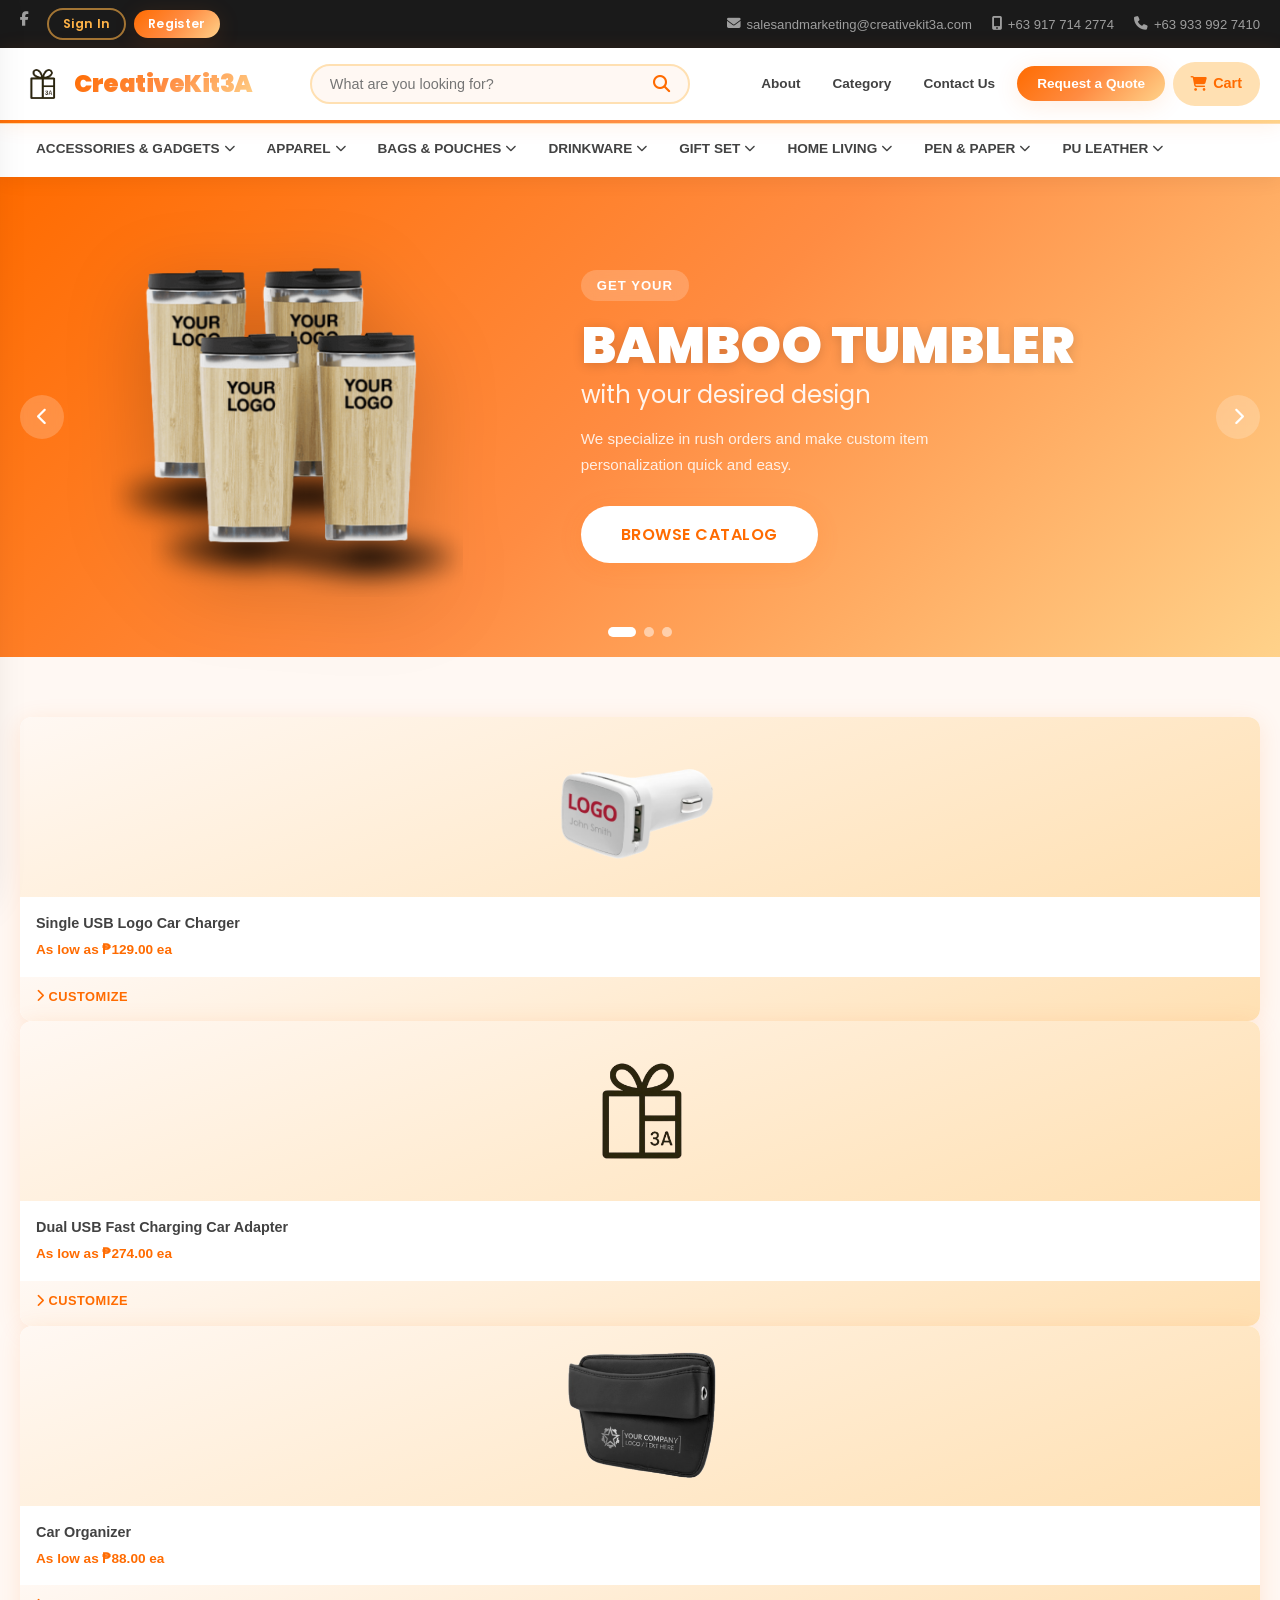
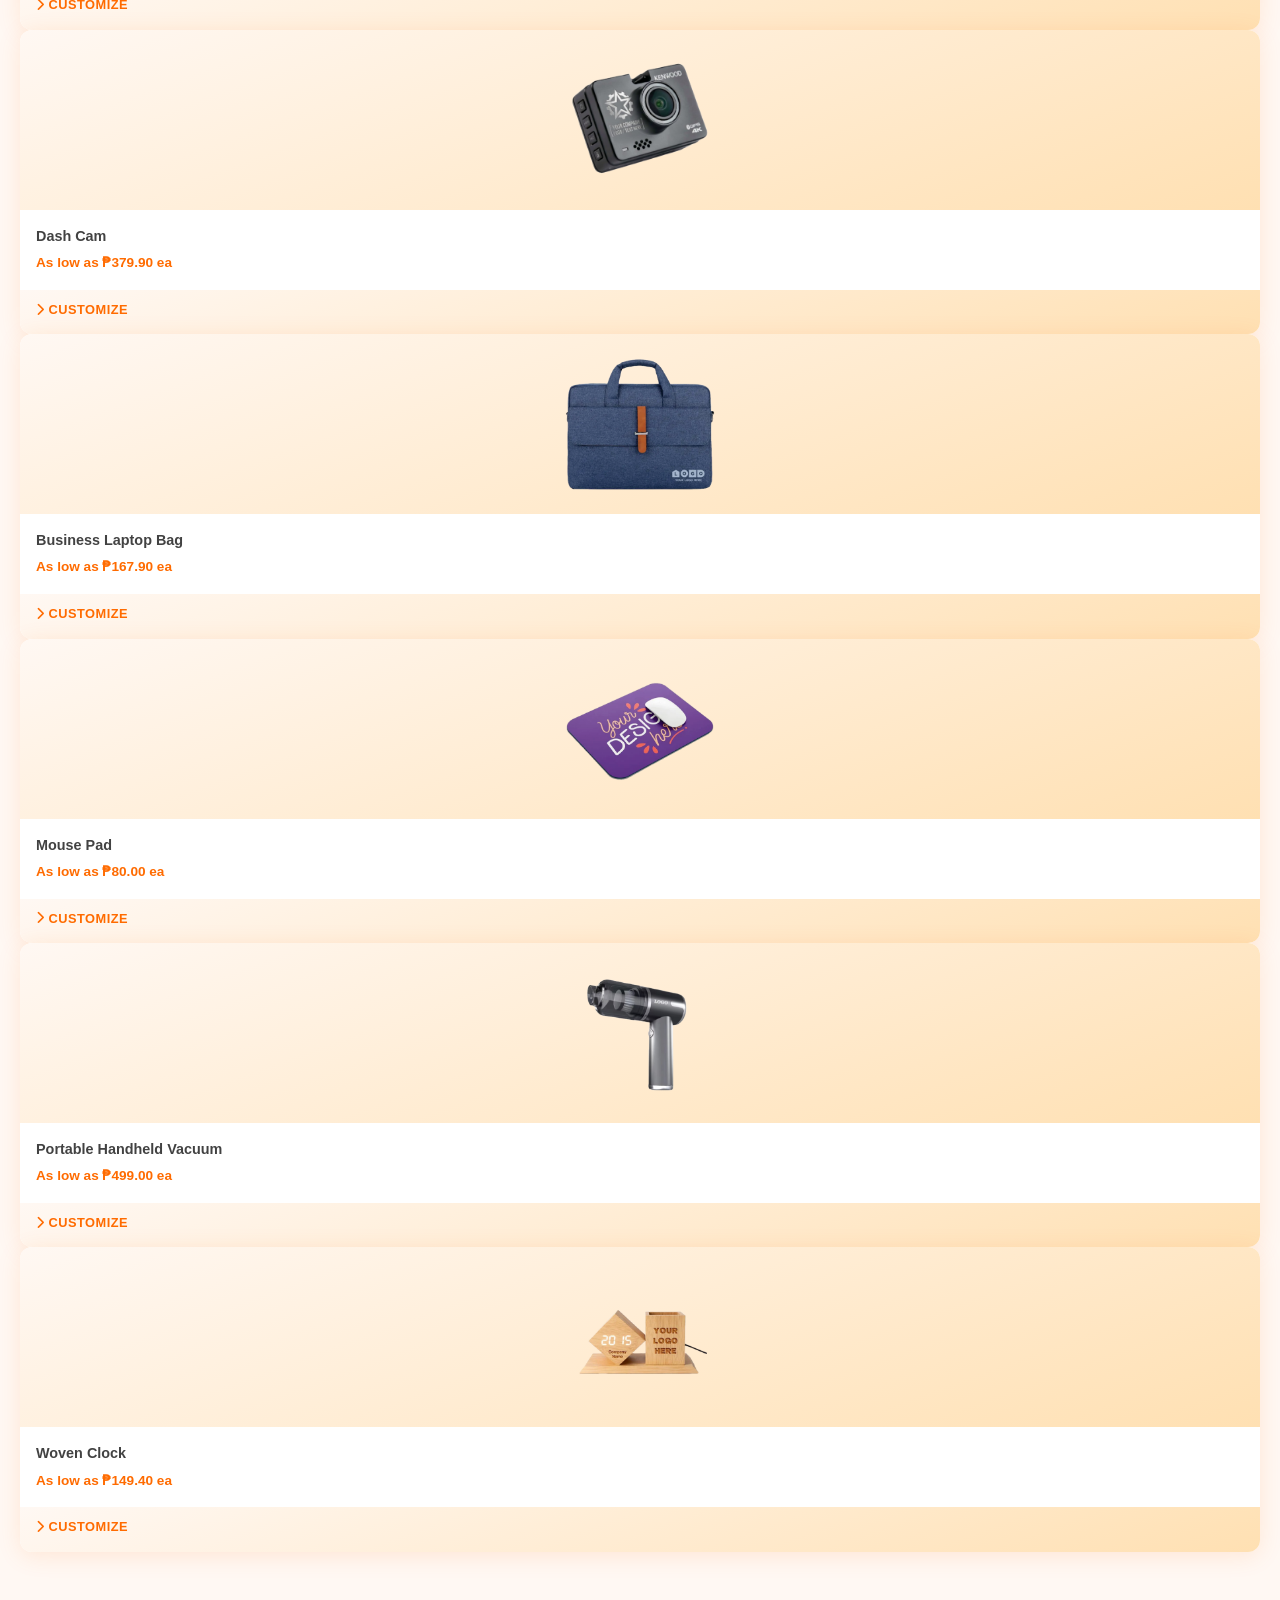
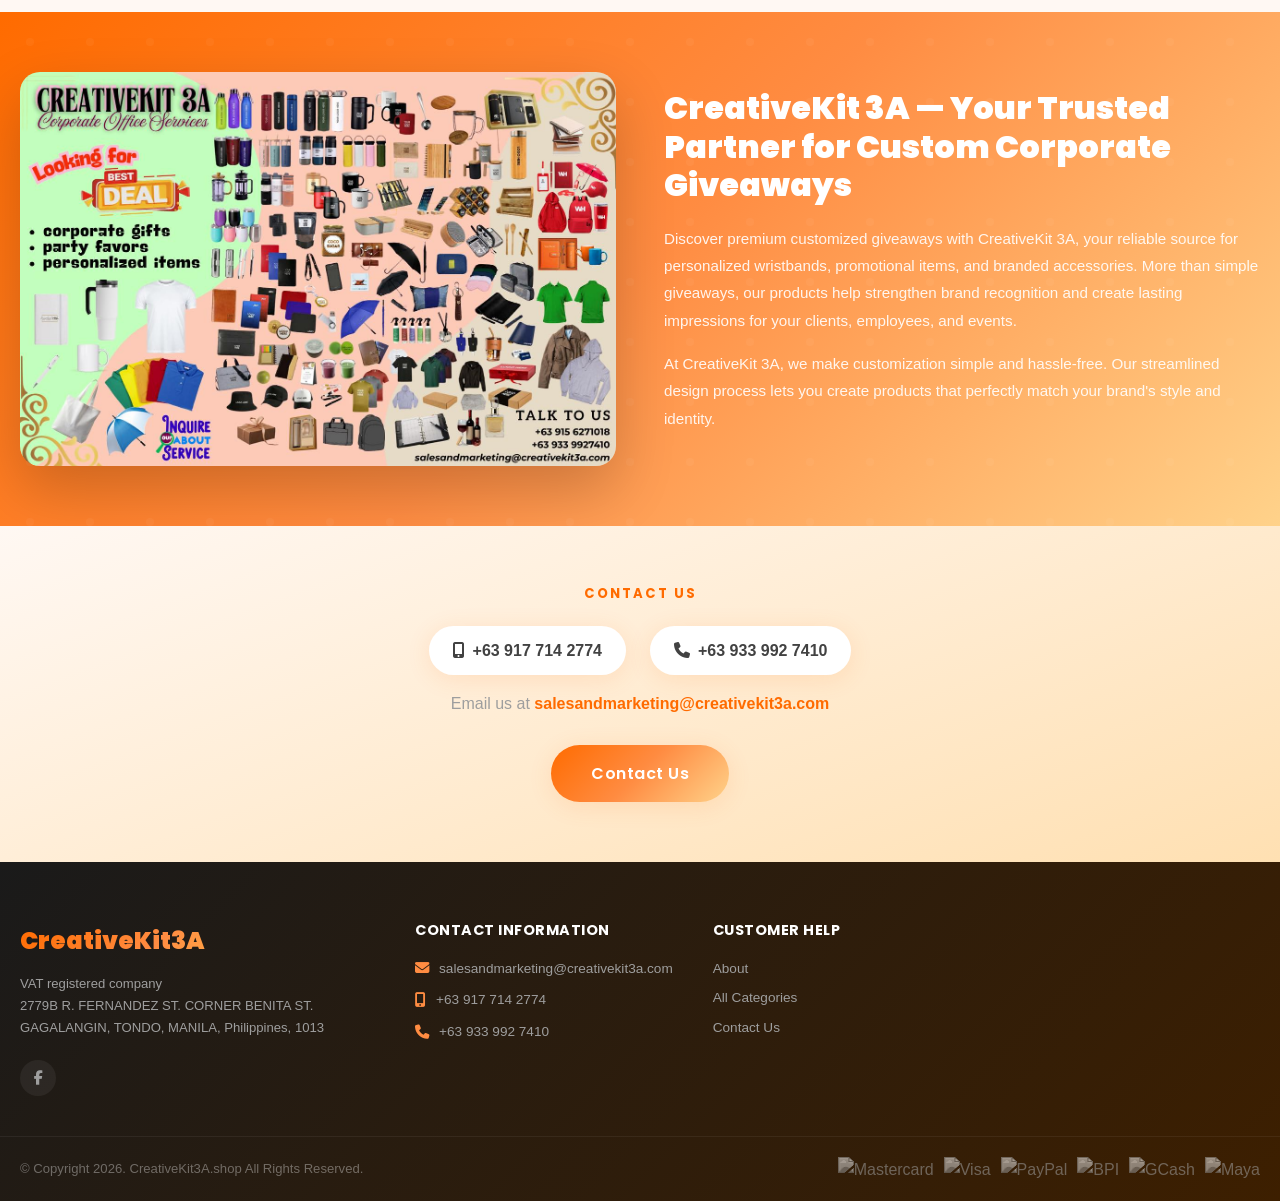
==== commit 2bd3a6a0: "feat: add core site styling, navigation components, and category pages" ====
--- a/index.html
+++ b/index.html
@@ -70,7 +70,7 @@
       <div class="navbar-search" role="search">
         <input type="search" placeholder="What are you looking for?"
                aria-label="Search products" id="navbar-search-input">
-        <i class="fas fa-search search-icon" aria-hidden="true"></i>
+        <i class="fas fa-search search-icon" role="button" tabindex="0" title="Search" aria-label="Search"></i>
       </div>
 
       <!-- Right side links -->
--- a/assets/css/style.css
+++ b/assets/css/style.css
@@ -334,8 +334,17 @@
   top: 50%;
   transform: translateY(-50%);
   color: var(--orange-primary);
-  font-size: 1rem;
-  pointer-events: none;
+  font-size: 1.05rem;
+  cursor: pointer;
+  pointer-events: auto;
+  padding: 6px;
+  z-index: 5;
+  transition: transform 0.2s ease, color 0.2s ease;
+}
+
+.navbar-search .search-icon:hover {
+  color: var(--orange-hover, #e05e00);
+  transform: translateY(-50%) scale(1.15);
 }
 
 /* Nav Right */
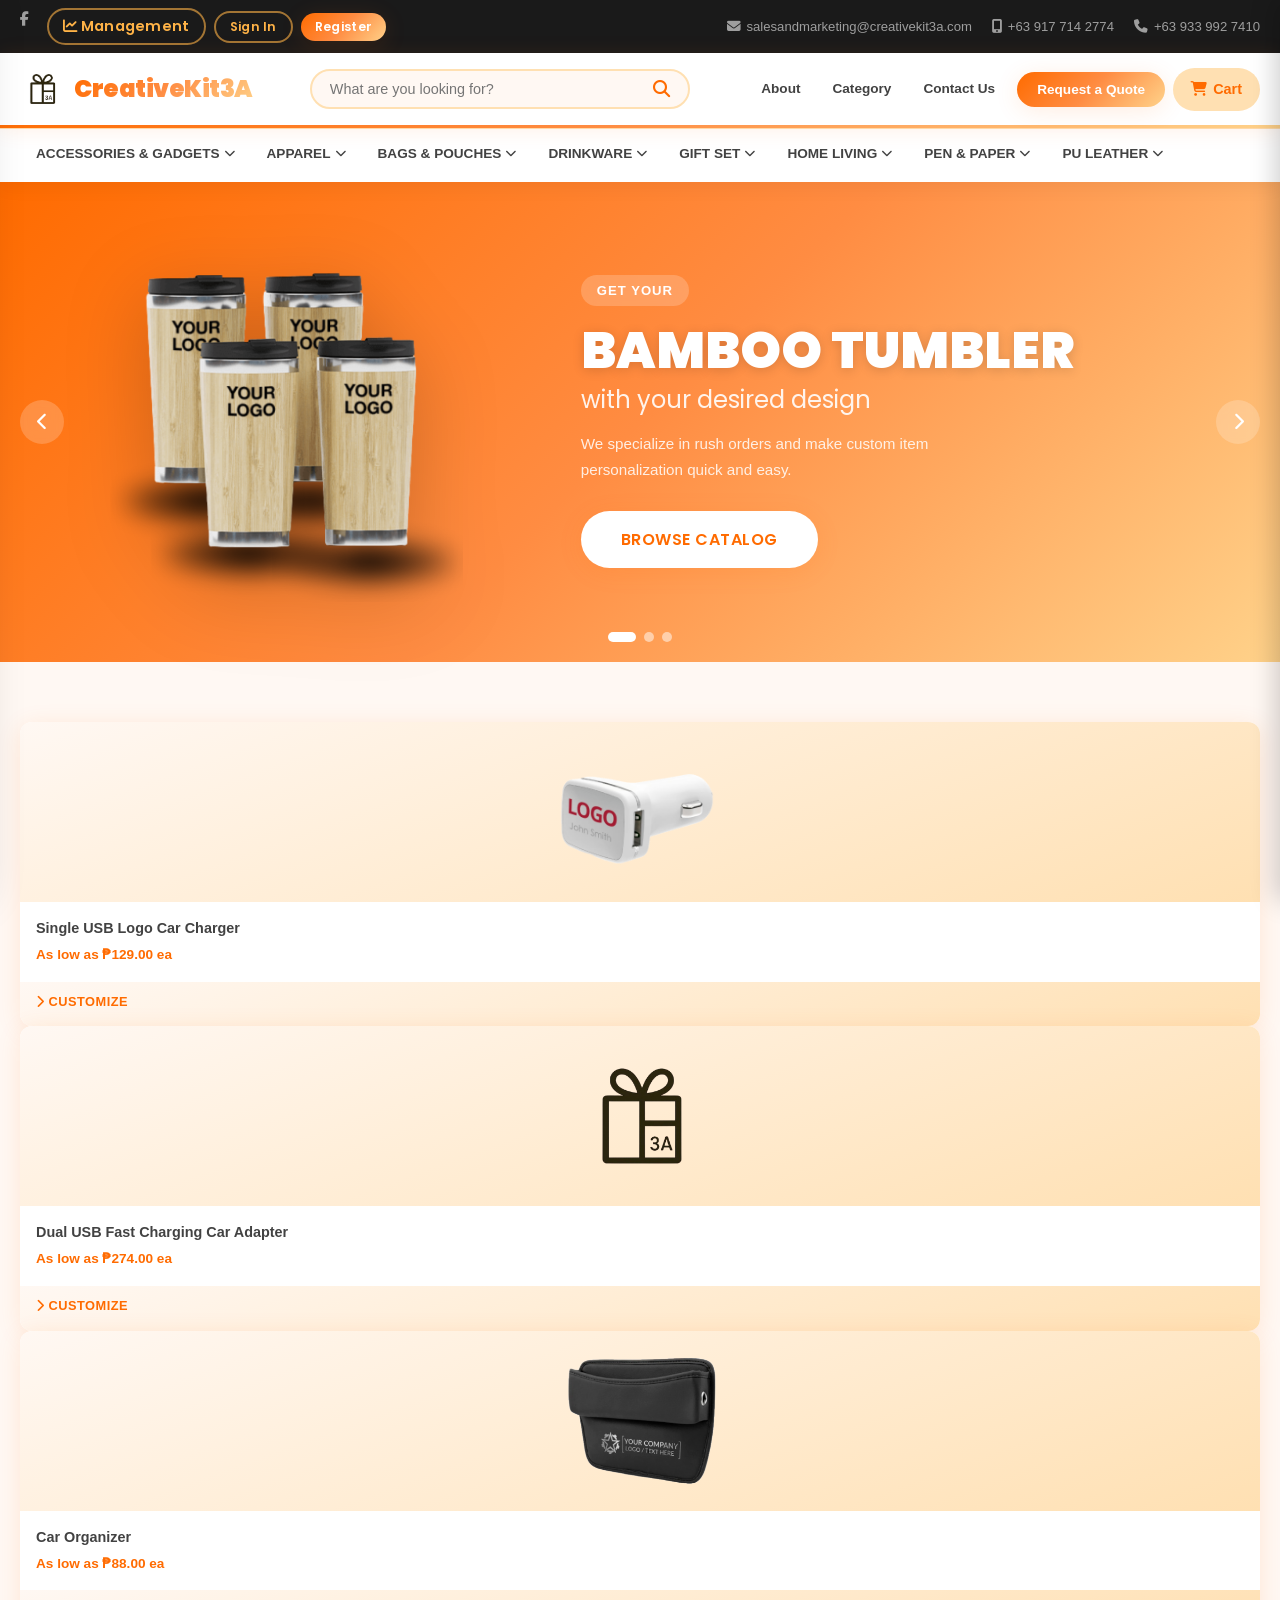
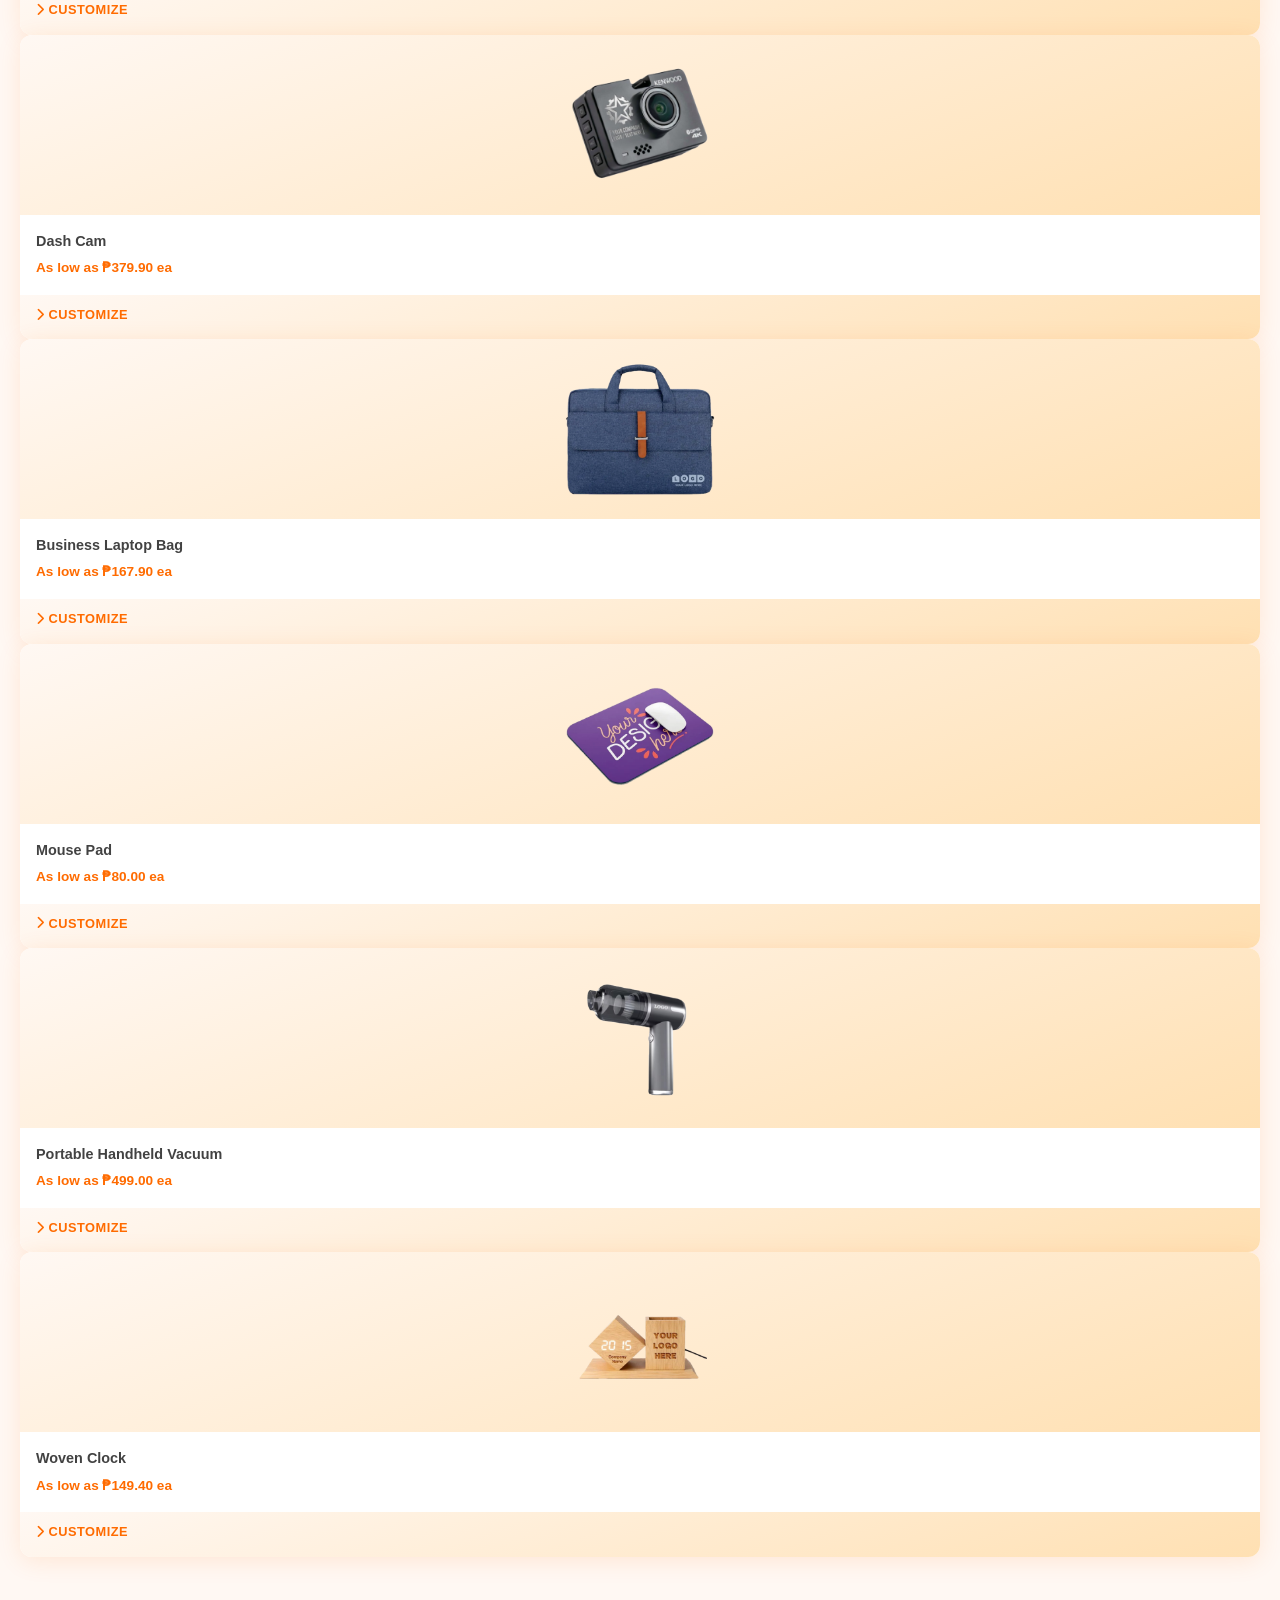
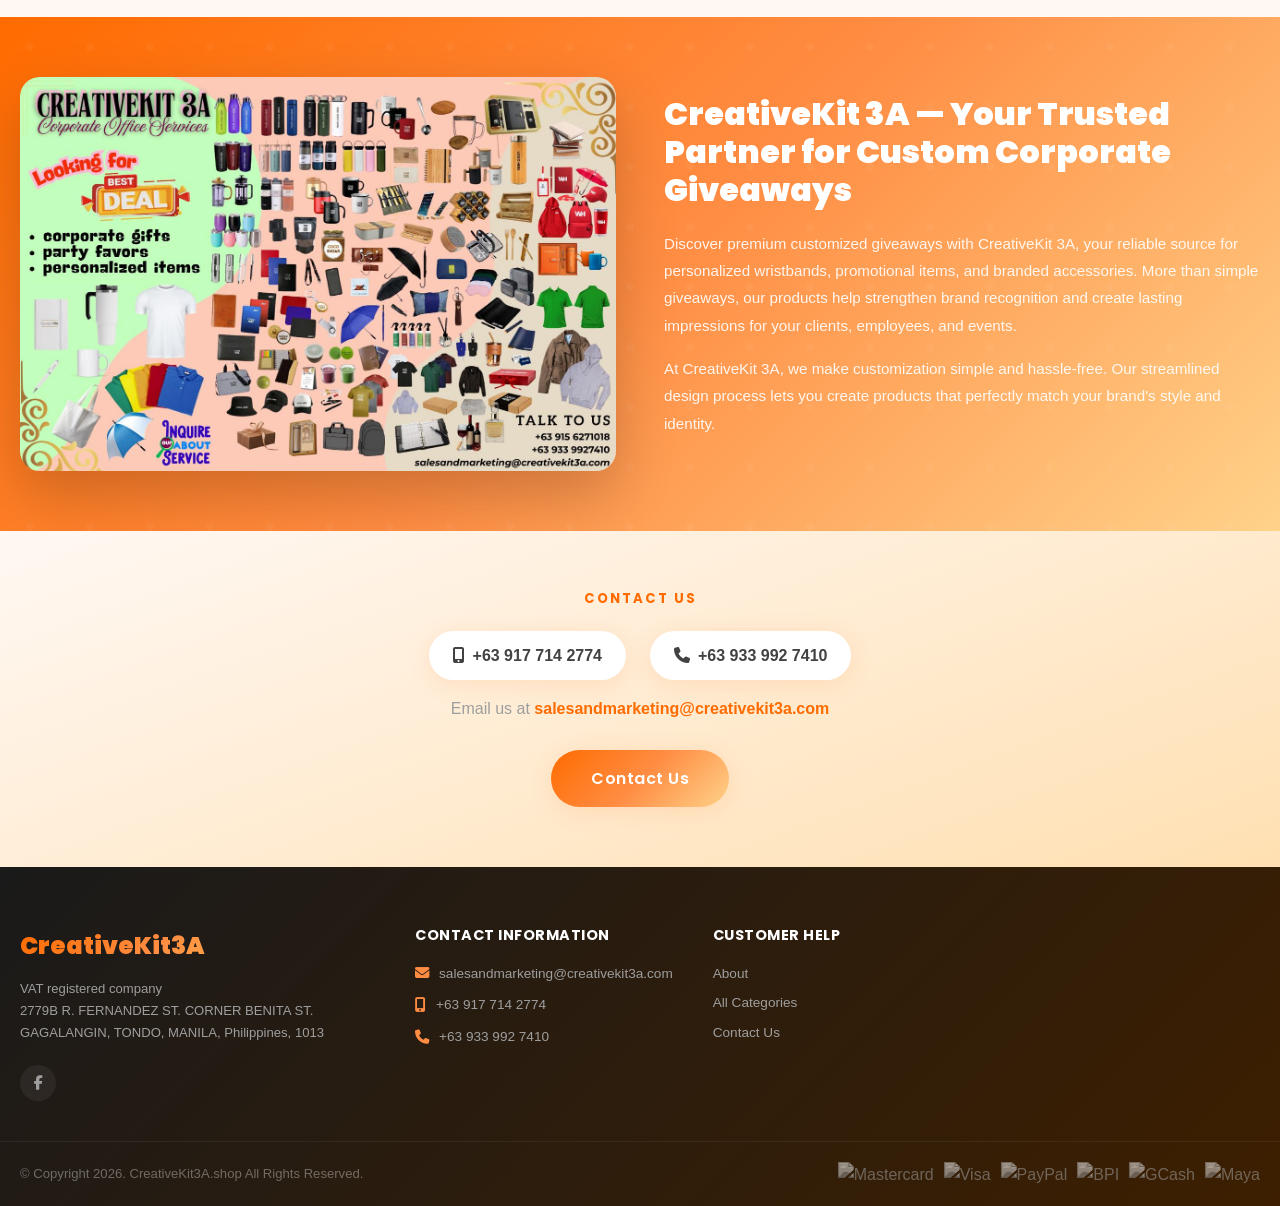
==== commit 005356fa: "feat: implement Purchasing, Inventory, and MIS systems with full database schema, management portal," ====
--- a/index.html
+++ b/index.html
@@ -30,6 +30,7 @@
           </a>
         </li>
         <li class="top-bar-auth">
+          <a href="admin/index.html" class="btn btn-outline btn-sm" style="text-decoration:none;"><i class="fas fa-chart-line"></i> Management</a>
           <button class="btn btn-outline btn-sm" onclick="openModal('login-modal')">Sign In</button>
           <button class="btn btn-primary btn-sm" onclick="openModal('register-modal')">Register</button>
         </li>
--- a/assets/css/style.css
+++ b/assets/css/style.css
@@ -2134,5 +2134,287 @@
    END ADDED: LOGIN / REGISTER MODAL
    ============================================================ */
 
+/* ============================================================
+   INTERACTIVE CART / QUOTE INQUIRY DRAWER
+   ============================================================ */
+.cart-drawer-overlay {
+  position: fixed;
+  inset: 0;
+  background: rgba(0, 0, 0, 0.55);
+  backdrop-filter: blur(3px);
+  z-index: 9998;
+  opacity: 0;
+  visibility: hidden;
+  transition: opacity 0.3s ease, visibility 0.3s ease;
+}
+
+.cart-drawer-overlay.open {
+  opacity: 1;
+  visibility: visible;
+}
+
+.cart-drawer {
+  position: fixed;
+  top: 0;
+  right: 0;
+  bottom: 0;
+  width: 400px;
+  max-width: 92vw;
+  background: var(--white);
+  z-index: 9999;
+  display: flex;
+  flex-direction: column;
+  box-shadow: -4px 0 25px rgba(0, 0, 0, 0.2);
+  transform: translateX(100%);
+  transition: transform 0.35s cubic-bezier(0.16, 1, 0.3, 1);
+}
+
+.cart-drawer.open {
+  transform: translateX(0);
+}
+
+.cart-drawer-header {
+  padding: 18px 20px;
+  border-bottom: 1px solid var(--border-light);
+  display: flex;
+  align-items: center;
+  justify-content: space-between;
+  background: var(--surface);
+}
+
+.cart-drawer-header h3 {
+  font-size: 1.15rem;
+  font-weight: 700;
+  color: var(--text-dark);
+  display: flex;
+  align-items: center;
+  gap: 10px;
+  margin: 0;
+}
+
+.cart-drawer-header h3 span.badge {
+  background: var(--orange-primary);
+  color: #fff;
+  font-size: 0.75rem;
+  padding: 2px 8px;
+  border-radius: 12px;
+  font-weight: 700;
+}
+
+.cart-drawer-close {
+  background: none;
+  border: none;
+  font-size: 1.25rem;
+  color: var(--grey-mid);
+  cursor: pointer;
+  padding: 4px;
+  display: flex;
+  align-items: center;
+  justify-content: center;
+  border-radius: 4px;
+  transition: var(--transition);
+}
+
+.cart-drawer-close:hover {
+  color: var(--text-dark);
+  background: rgba(0,0,0,0.05);
+}
+
+.cart-drawer-body {
+  flex: 1;
+  overflow-y: auto;
+  padding: 16px 20px;
+  display: flex;
+  flex-direction: column;
+  gap: 14px;
+}
+
+.cart-drawer-item {
+  display: flex;
+  gap: 12px;
+  align-items: center;
+  padding: 12px;
+  background: var(--surface);
+  border: 1px solid var(--border-light);
+  border-radius: var(--radius-sm);
+  transition: var(--transition);
+}
+
+.cart-drawer-item:hover {
+  border-color: #cbd5e1;
+}
+
+.cart-drawer-item img {
+  width: 54px;
+  height: 54px;
+  object-fit: contain;
+  background: #fff;
+  border-radius: 6px;
+  border: 1px solid var(--border-light);
+  padding: 4px;
+  flex-shrink: 0;
+}
+
+.cart-item-details {
+  flex: 1;
+  min-width: 0;
+}
+
+.cart-item-title {
+  font-size: 0.9rem;
+  font-weight: 700;
+  color: var(--text-dark);
+  margin-bottom: 3px;
+  white-space: nowrap;
+  overflow: hidden;
+  text-overflow: ellipsis;
+}
+
+.cart-item-price {
+  font-size: 0.82rem;
+  color: var(--orange-primary);
+  font-weight: 600;
+  margin-bottom: 6px;
+}
+
+.cart-item-controls {
+  display: flex;
+  align-items: center;
+  gap: 8px;
+}
+
+.cart-qty-btn {
+  background: var(--white);
+  border: 1px solid var(--border-light);
+  width: 24px;
+  height: 24px;
+  border-radius: 4px;
+  font-size: 0.85rem;
+  font-weight: 700;
+  cursor: pointer;
+  display: flex;
+  align-items: center;
+  justify-content: center;
+  color: var(--text-dark);
+  transition: var(--transition);
+}
+
+.cart-qty-btn:hover {
+  background: var(--orange-primary);
+  color: #fff;
+  border-color: var(--orange-primary);
+}
+
+.cart-qty-count {
+  font-size: 0.85rem;
+  font-weight: 700;
+  min-width: 20px;
+  text-align: center;
+}
+
+.cart-item-remove {
+  background: none;
+  border: none;
+  color: #ef4444;
+  cursor: pointer;
+  padding: 6px;
+  font-size: 0.95rem;
+  border-radius: 4px;
+  transition: var(--transition);
+  margin-left: 4px;
+}
+
+.cart-item-remove:hover {
+  background: #fee2e2;
+}
+
+.cart-drawer-footer {
+  padding: 16px 20px;
+  border-top: 1px solid var(--border-light);
+  background: var(--surface);
+  display: flex;
+  flex-direction: column;
+  gap: 10px;
+}
+
+.cart-drawer-subtotal {
+  display: flex;
+  justify-content: space-between;
+  align-items: center;
+  font-size: 0.95rem;
+  font-weight: 700;
+  color: var(--text-dark);
+}
+
+.cart-drawer-actions {
+  display: flex;
+  flex-direction: column;
+  gap: 8px;
+}
+
+.cart-checkout-btn {
+  width: 100%;
+  padding: 12px;
+  background: var(--orange-primary);
+  color: #fff;
+  border: none;
+  border-radius: var(--radius-sm);
+  font-weight: 700;
+  font-size: 0.95rem;
+  cursor: pointer;
+  display: flex;
+  align-items: center;
+  justify-content: center;
+  gap: 8px;
+  transition: var(--transition);
+}
+
+.cart-checkout-btn:hover {
+  background: var(--orange-dark);
+}
+
+.cart-clear-btn {
+  background: none;
+  border: 1px solid var(--border-light);
+  color: var(--grey-mid);
+  padding: 8px;
+  border-radius: var(--radius-sm);
+  font-size: 0.82rem;
+  font-weight: 600;
+  cursor: pointer;
+  transition: var(--transition);
+}
+
+.cart-clear-btn:hover {
+  background: #f1f5f9;
+  color: var(--text-dark);
+}
+
+.cart-empty-state {
+  text-align: center;
+  padding: 40px 10px;
+  margin: auto;
+}
+
+.cart-empty-state i {
+  font-size: 3rem;
+  color: var(--grey-light);
+  margin-bottom: 14px;
+  display: block;
+}
+
+.cart-empty-state h4 {
+  font-size: 1.1rem;
+  color: var(--text-dark);
+  margin-bottom: 6px;
+}
+
+.cart-empty-state p {
+  font-size: 0.85rem;
+  color: var(--grey-mid);
+  margin-bottom: 20px;
+}
+
+
    
    
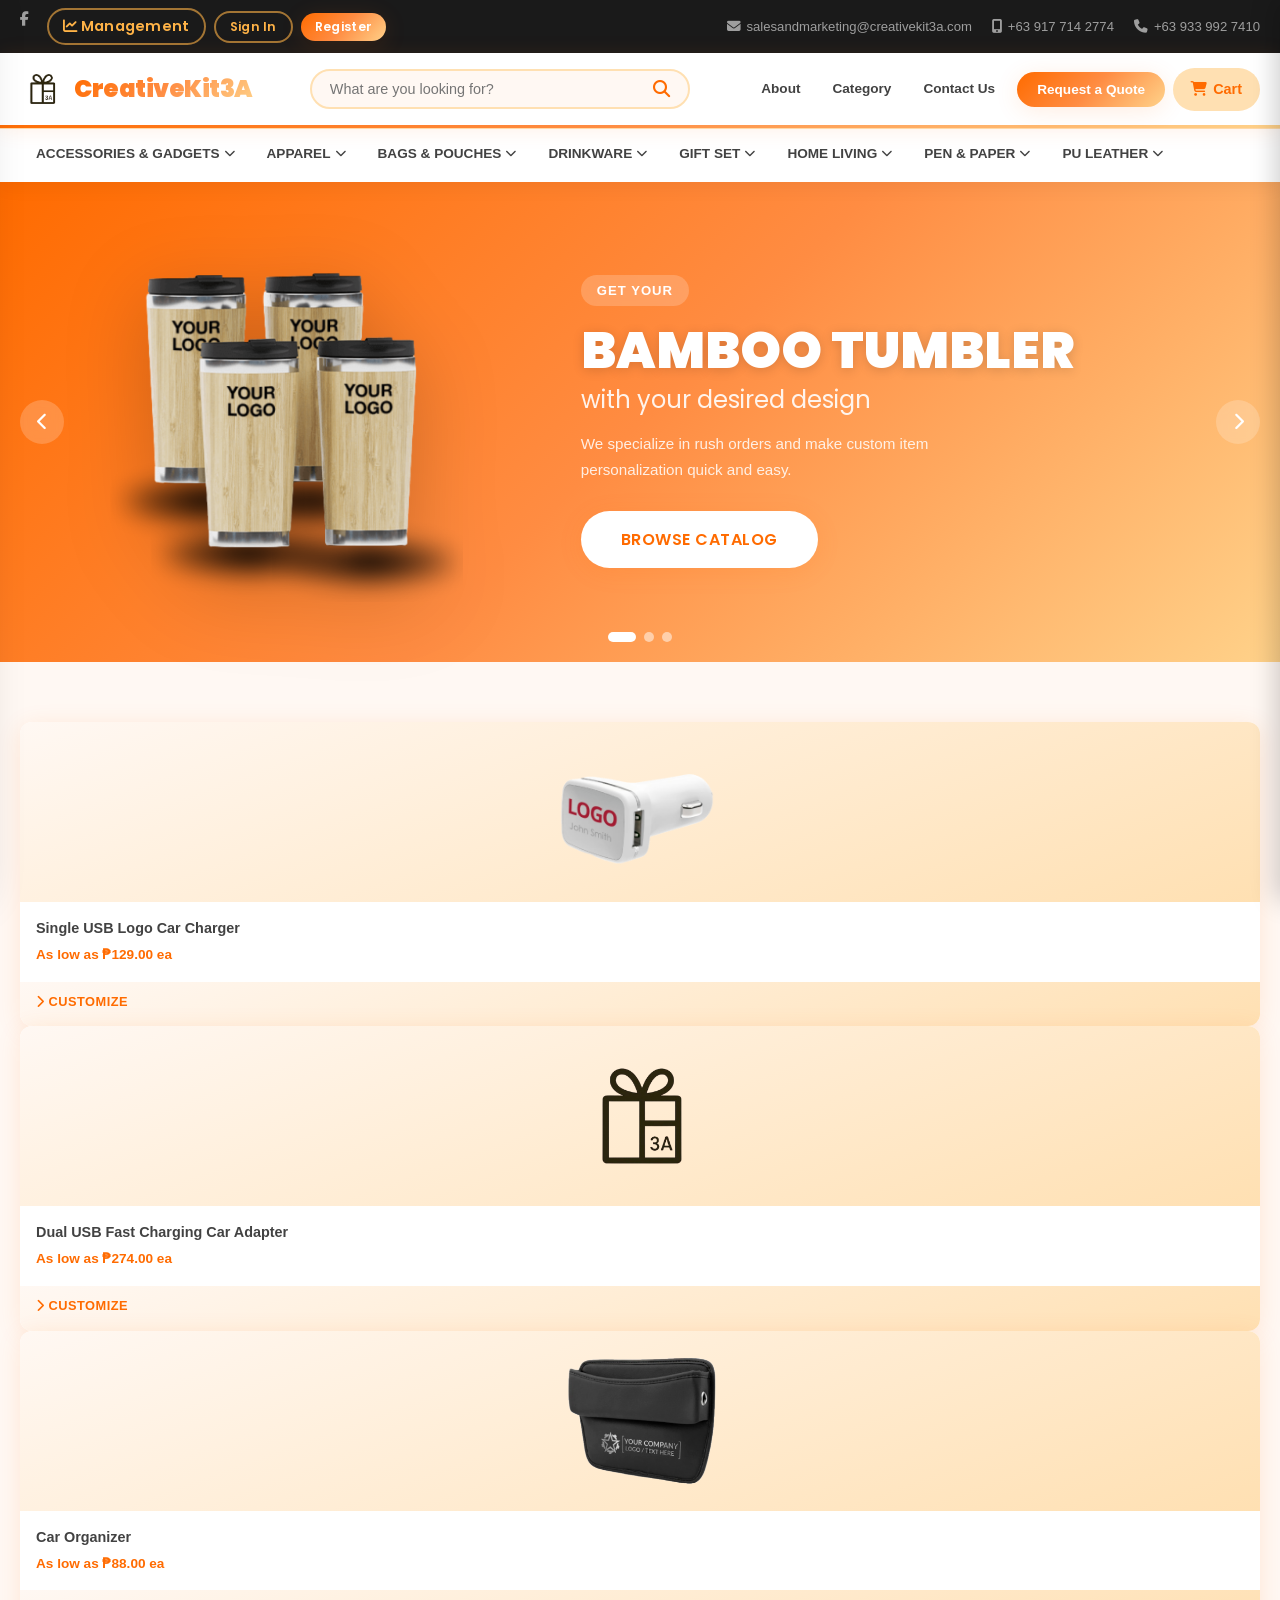
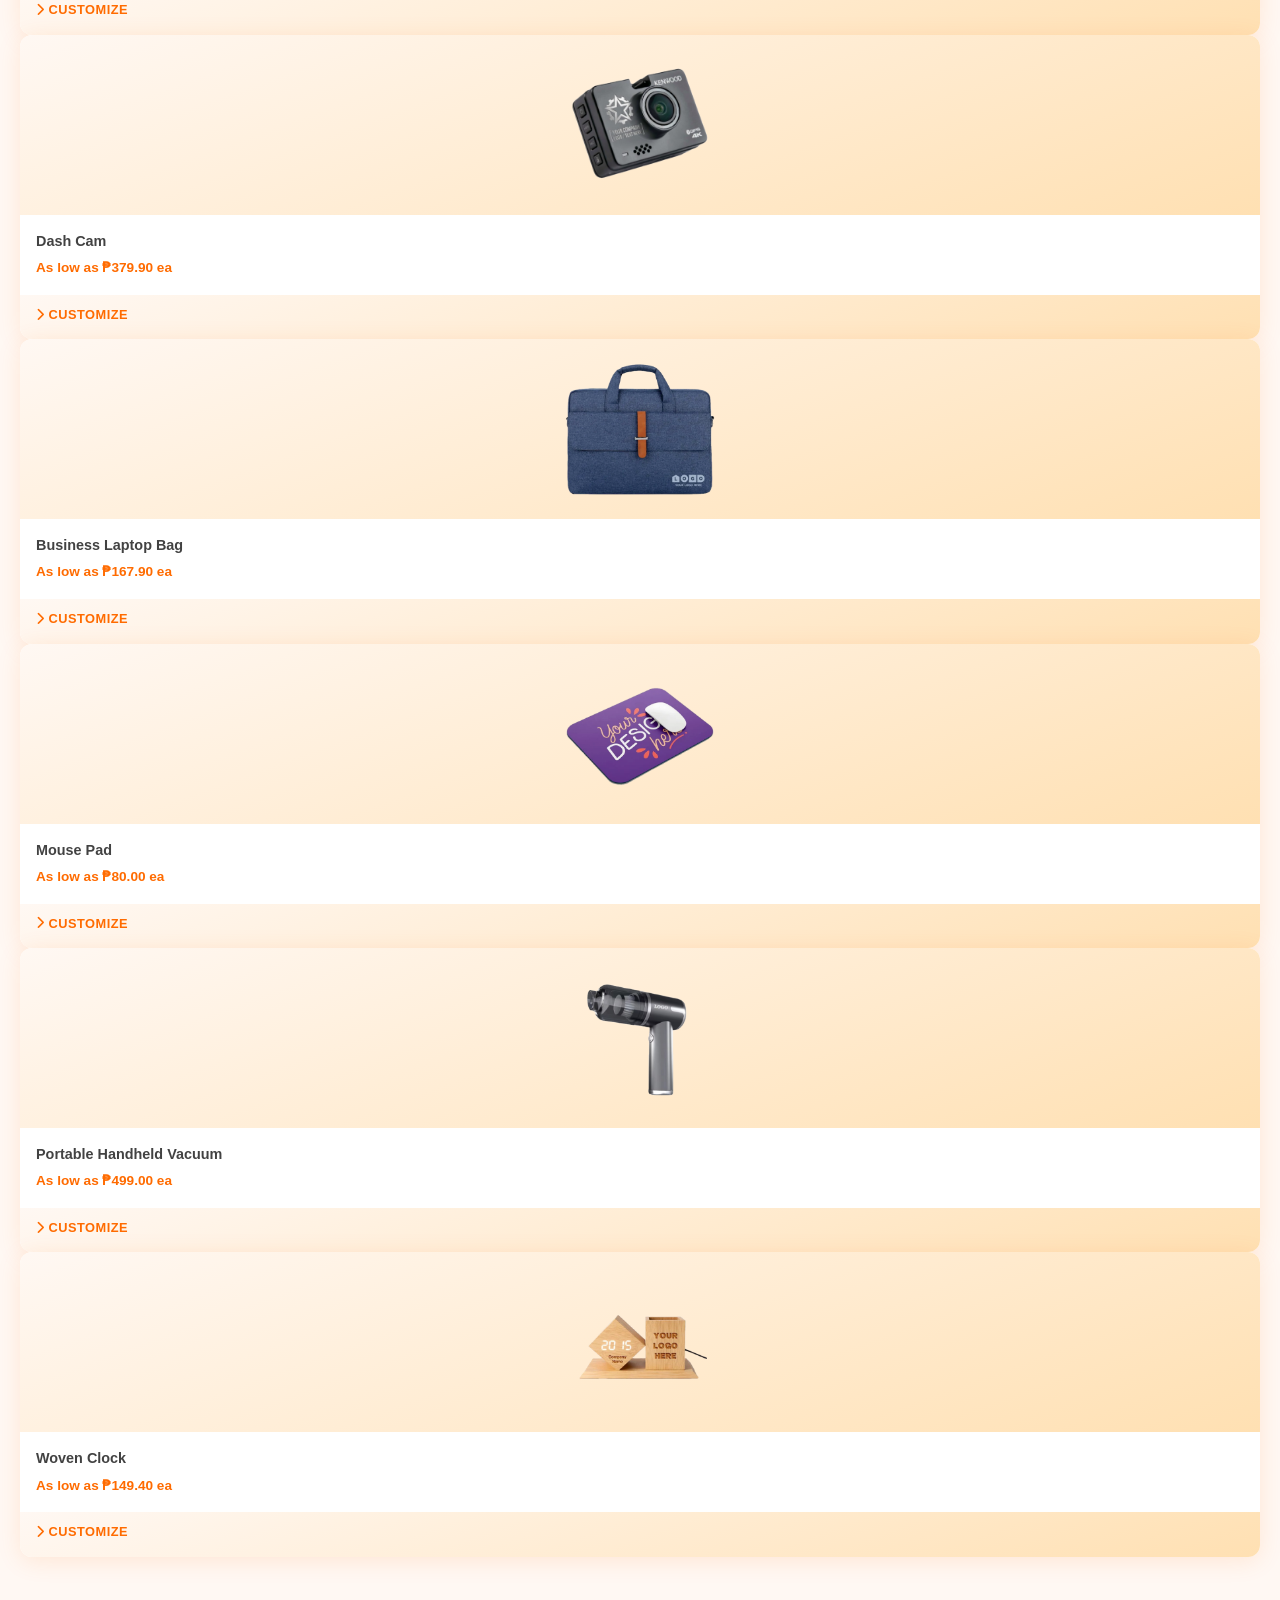
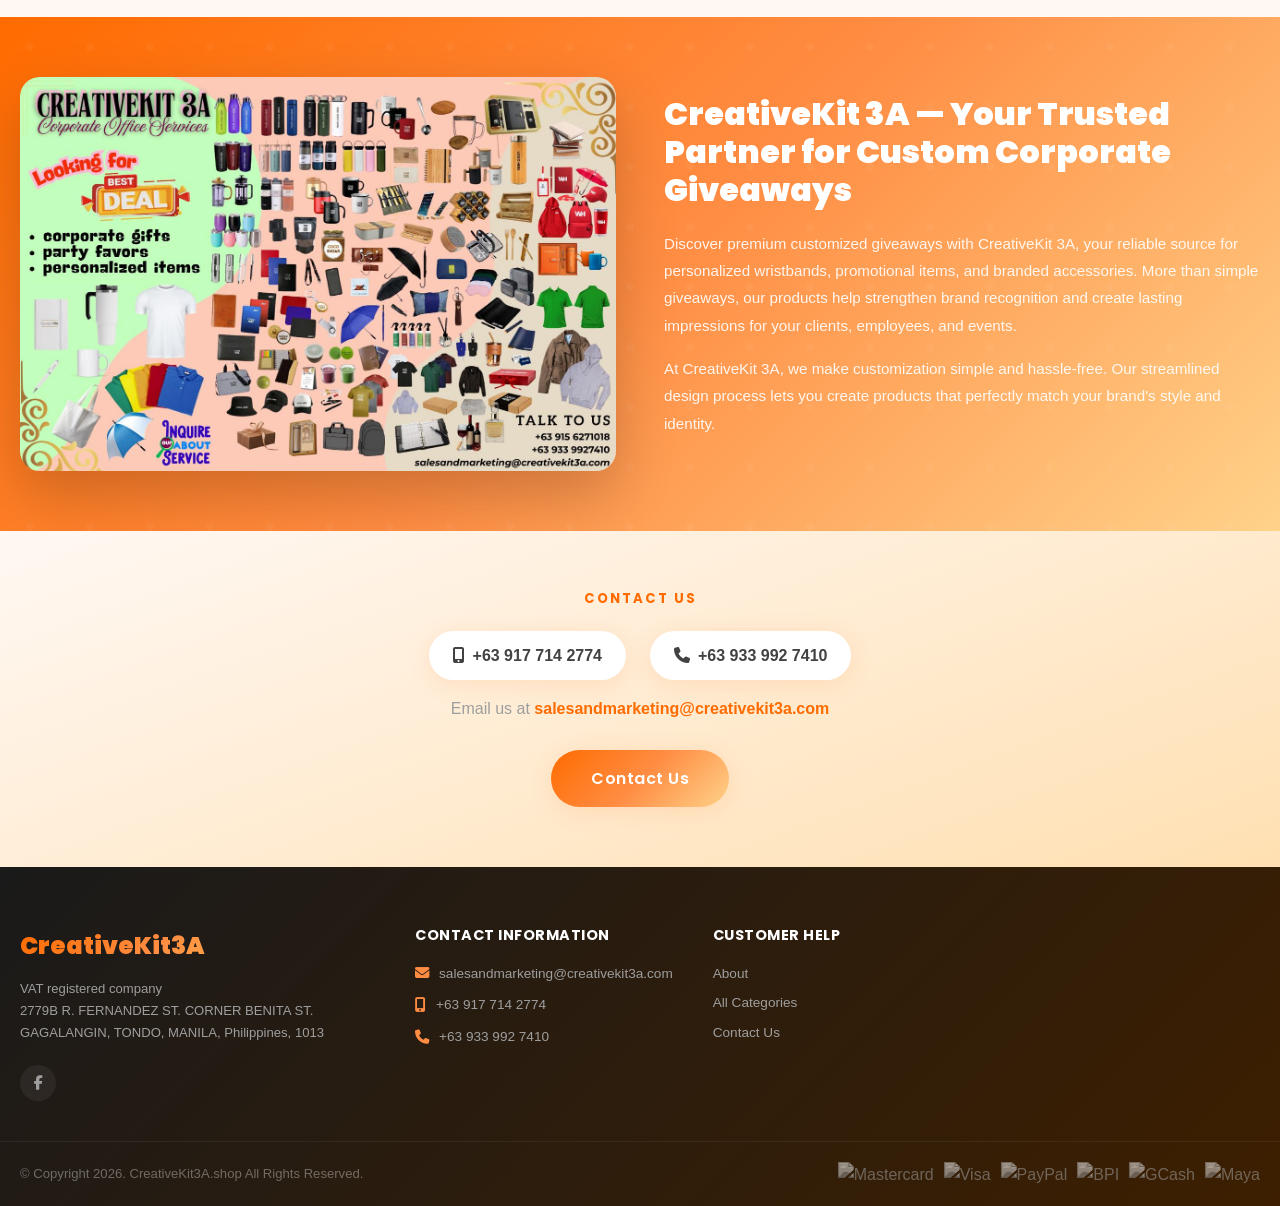
==== commit bc36e18a: "fix(gui/ux): resolve quote modal success state leak, restore button styling, and polish responsive d" ====
--- a/index.html
+++ b/index.html
@@ -812,7 +812,7 @@
       </div>
 
       <!-- STEP 2: Product Info -->
-      <div class="lm-panel qm-panel" id="qm-panel-2" hidden>
+      <div class="lm-panel qm-panel" id="qm-panel-2" hidden style="display:none;">
         <div class="lm-field">
           <label for="qm-product-type"><i class="fas fa-tag"></i> Product Category <span class="qm-req">*</span></label>
           <select id="qm-product-type" class="qm-select" required>
@@ -894,7 +894,7 @@
       </div>
 
       <!-- STEP 3: Details & Submit -->
-      <div class="lm-panel qm-panel" id="qm-panel-3" hidden>
+      <div class="lm-panel qm-panel" id="qm-panel-3" hidden style="display:none;">
         <div class="lm-field">
           <label for="qm-details">
             <i class="fas fa-pen-to-square"></i> Tell Us More
@@ -945,7 +945,7 @@
       </div>
 
       <!-- SUCCESS STATE -->
-      <div class="qm-panel qm-success-panel" id="qm-panel-success" hidden>
+      <div class="qm-panel qm-success-panel" id="qm-panel-success" hidden style="display:none;">
         <div class="qm-success-icon">
           <i class="fas fa-circle-check"></i>
         </div>
--- a/assets/css/style.css
+++ b/assets/css/style.css
@@ -33,6 +33,14 @@
   --transition:       all 0.3s cubic-bezier(0.4, 0, 0.2, 1);
   --font-body:        'Inter', sans-serif;
   --font-display:     'Poppins', sans-serif;
+  --primary-color:    var(--orange-primary);
+  --primary-subtle:   #FFF3E8;
+  --text-dark:        var(--grey-dark);
+}
+
+/* Universal hidden rule: guarantees [hidden] elements are never displayed */
+[hidden] {
+  display: none !important;
 }
 
 /* ---- Reset & Base ---- */
--- a/assets/css/quote-modal.css
+++ b/assets/css/quote-modal.css
@@ -5,202 +5,279 @@
    without modifying any shared styles.
    ============================================================ */
 
+/* ── Absolute hidden override (crucial for panels and messages) ── */
+[hidden],
+.qm-panel[hidden],
+.qm-success-panel[hidden],
+.lm-panel[hidden] {
+  display: none !important;
+}
 
 /* ── Modal width override (slightly wider than auth modal) ── */
 .qm-modal {
-  max-width: 520px;
+  max-width: 540px;
 }
 
 .qm-card {
-  /* Inherits from .lm-card */
-}
-
+  border-radius: 16px;
+  overflow: hidden;
+  box-shadow: 0 16px 48px rgba(0, 0, 0, 0.24);
+  background: var(--white, #ffffff);
+}
 
 /* ── Header ─────────────────────────────────────────────── */
 .qm-header {
-  /* Inherits .lm-header gradient background */
-  padding-bottom: 16px;
+  background: var(--gradient-hero, linear-gradient(135deg, #FF6B00 0%, #FF8C42 50%, #FFD28A 100%));
+  padding: 24px 28px 18px;
+  text-align: center;
+  color: var(--white, #ffffff);
+  position: relative;
 }
 
 .qm-title {
-  font-family: var(--font-display);
-  font-size: 1.25rem;
+  font-family: var(--font-display, sans-serif);
+  font-size: 1.35rem;
   font-weight: 900;
-  color: var(--white);
+  color: var(--white, #ffffff);
   letter-spacing: -0.3px;
   margin: 6px 0 4px;
 }
 
+.lm-brand {
+  display: inline-block;
+  font-family: var(--font-display, sans-serif);
+  font-weight: 800;
+  font-size: 0.8rem;
+  background: rgba(255, 255, 255, 0.25);
+  color: #ffffff;
+  padding: 3px 12px;
+  border-radius: var(--radius-pill, 999px);
+  letter-spacing: 0.5px;
+  text-transform: uppercase;
+}
+
+.lm-tagline {
+  font-size: 0.85rem;
+  color: rgba(255, 255, 255, 0.92);
+  margin-top: 2px;
+}
+
+.lm-close {
+  position: absolute;
+  top: 14px;
+  right: 14px;
+  background: rgba(255, 255, 255, 0.28);
+  border: none;
+  color: #ffffff;
+  width: 32px;
+  height: 32px;
+  border-radius: 50%;
+  font-size: 1.25rem;
+  line-height: 1;
+  cursor: pointer;
+  display: flex;
+  align-items: center;
+  justify-content: center;
+  z-index: 10;
+  transition: all 0.2s ease;
+}
+
+.lm-close:hover {
+  background: rgba(255, 255, 255, 0.45);
+  transform: scale(1.08);
+}
 
 /* ── Step Indicator ─────────────────────────────────────── */
 .qm-steps {
   display: flex;
-  align-items: center;
+  align-items: flex-start;
   justify-content: center;
   gap: 0;
   padding: 16px 24px 12px;
-  background: var(--white-off);
-  border-bottom: 2px solid var(--orange-pale);
+  background: var(--white-off, #FFF8F3);
+  border-bottom: 2px solid var(--orange-pale, #FFE0B2);
 }
 
 .qm-step {
   display: flex;
   flex-direction: column;
   align-items: center;
-  gap: 4px;
+  gap: 5px;
   flex: 0 0 auto;
 }
 
 .qm-step-dot {
-  width: 30px;
-  height: 30px;
+  width: 32px;
+  height: 32px;
   border-radius: 50%;
-  background: var(--grey-light);
-  color: var(--grey-mid);
-  font-family: var(--font-display);
+  background: var(--grey-light, #f5f5f5);
+  color: var(--grey-mid, #9e9e9e);
+  font-family: var(--font-display, sans-serif);
   font-weight: 800;
-  font-size: 0.78rem;
-  display: flex;
-  align-items: center;
-  justify-content: center;
-  border: 2px solid transparent;
-  transition: background 0.25s ease, color 0.25s ease, border-color 0.25s ease, transform 0.2s ease;
+  font-size: 0.85rem;
+  display: flex;
+  align-items: center;
+  justify-content: center;
+  border: 2px solid #e0e0e0;
+  transition: all 0.25s ease;
 }
 
 .qm-step span {
-  font-size: 0.65rem;
-  font-weight: 700;
-  color: var(--grey-mid);
-  font-family: var(--font-display);
-  letter-spacing: 0.3px;
+  font-size: 0.68rem;
+  font-weight: 700;
+  color: var(--grey-mid, #9e9e9e);
+  font-family: var(--font-display, sans-serif);
+  letter-spacing: 0.4px;
   text-transform: uppercase;
   transition: color 0.25s ease;
 }
 
 /* Active step */
 .qm-step.active .qm-step-dot {
-  background: var(--orange-primary);
-  color: var(--white);
-  border-color: var(--orange-primary);
-  transform: scale(1.1);
-  box-shadow: 0 0 0 4px rgba(255, 107, 0, 0.15);
+  background: var(--orange-primary, #FF6B00);
+  color: #ffffff;
+  border-color: var(--orange-primary, #FF6B00);
+  transform: scale(1.08);
+  box-shadow: 0 0 0 4px rgba(255, 107, 0, 0.18);
 }
 
 .qm-step.active span {
-  color: var(--orange-primary);
+  color: var(--orange-primary, #FF6B00);
 }
 
 /* Completed step */
 .qm-step.done .qm-step-dot {
-  background: var(--white);
-  color: var(--orange-primary);
-  border-color: var(--orange-primary);
+  background: #ffffff;
+  color: var(--orange-primary, #FF6B00);
+  border-color: var(--orange-primary, #FF6B00);
 }
 
 .qm-step.done span {
-  color: var(--orange-primary);
+  color: var(--orange-primary, #FF6B00);
 }
 
 /* Connector line between steps */
 .qm-step-line {
   flex: 1;
   height: 2px;
-  background: var(--grey-light);
-  margin: 0 8px;
-  margin-bottom: 18px;    /* vertically align with dot centers */
+  background: #e0e0e0;
+  margin: 15px 8px 0;
   transition: background 0.3s ease;
   min-width: 28px;
 }
 
 .qm-step-line.done {
-  background: var(--orange-primary);
-}
-
+  background: var(--orange-primary, #FF6B00);
+}
 
 /* ── Panel (each step's form) ───────────────────────────── */
 .qm-panel {
-  /* Inherits .lm-panel padding & flex-column layout */
-}
-
-
-/* ── Select & Date inputs ───────────────────────────────── */
+  padding: 22px 26px 26px;
+  display: flex;
+  flex-direction: column;
+  gap: 13px;
+}
+
+/* Two-column layout */
+.lm-field-row {
+  display: grid;
+  grid-template-columns: 1fr 1fr;
+  gap: 12px;
+}
+
+.lm-field {
+  display: flex;
+  flex-direction: column;
+  gap: 5px;
+}
+
+.lm-field label {
+  font-size: 0.78rem;
+  font-weight: 700;
+  color: var(--grey-dark, #424242);
+  display: flex;
+  align-items: center;
+  gap: 5px;
+}
+
+.lm-field label i {
+  color: var(--orange-primary, #FF6B00);
+  font-size: 0.75rem;
+}
+
+.lm-optional {
+  font-weight: 400;
+  color: var(--grey-mid, #9e9e9e);
+  font-size: 0.72rem;
+}
+
+/* ── Inputs, Selects & Date fields ──────────────────────── */
+.qm-panel input[type="text"],
+.qm-panel input[type="email"],
+.qm-panel input[type="tel"],
+.qm-panel input[type="date"],
 .qm-select,
-.qm-date {
-  padding: 9px 13px;
-  border: 2px solid var(--orange-pale);
-  border-radius: var(--radius-sm);
-  font-family: var(--font-body);
+.qm-date,
+.qm-date-input {
+  padding: 10px 13px;
+  border: 1.5px solid var(--orange-pale, #FFE0B2);
+  border-radius: var(--radius-sm, 6px);
+  font-family: var(--font-body, sans-serif);
   font-size: 0.88rem;
-  background: var(--white-off);
-  color: var(--black);
+  background: var(--white-off, #FFF8F3);
+  color: var(--black, #1a1a1a);
   outline: none;
-  transition: var(--transition);
+  transition: border-color 0.2s, background-color 0.2s, box-shadow 0.2s;
   width: 100%;
+}
+
+.qm-select {
   cursor: pointer;
   appearance: none;
   -webkit-appearance: none;
-
-  /* Custom dropdown arrow */
   background-image: url("data:image/svg+xml,%3Csvg xmlns='http://www.w3.org/2000/svg' width='12' height='8' viewBox='0 0 12 8'%3E%3Cpath d='M1 1l5 5 5-5' stroke='%23FF6B00' stroke-width='2' fill='none' stroke-linecap='round'/%3E%3C/svg%3E");
   background-repeat: no-repeat;
   background-position: right 12px center;
   padding-right: 36px;
 }
 
+.qm-panel input:focus,
 .qm-select:focus,
-.qm-date:focus {
-  border-color: var(--orange-primary);
-  background-color: var(--white);
-  box-shadow: 0 0 0 3px rgba(255, 107, 0, 0.09);
-}
-
-.qm-date {
-  background-image: none;
-  padding-right: 13px;
-}
-
-/* Remove default date picker icon on webkit */
-.qm-date::-webkit-calendar-picker-indicator {
-  opacity: 0.6;
-  cursor: pointer;
-  filter: invert(0.4) sepia(1) saturate(4) hue-rotate(340deg);
-}
-
+.qm-date:focus,
+.qm-date-input:focus,
+.qm-textarea:focus {
+  border-color: var(--orange-primary, #FF6B00);
+  background-color: var(--white, #ffffff);
+  box-shadow: 0 0 0 3px rgba(255, 107, 0, 0.12);
+}
 
 /* ── Textarea ────────────────────────────────────────────── */
 .qm-textarea {
   padding: 10px 13px;
-  border: 2px solid var(--orange-pale);
-  border-radius: var(--radius-sm);
-  font-family: var(--font-body);
+  border: 1.5px solid var(--orange-pale, #FFE0B2);
+  border-radius: var(--radius-sm, 6px);
+  font-family: var(--font-body, sans-serif);
   font-size: 0.88rem;
-  background: var(--white-off);
-  color: var(--black);
+  background: var(--white-off, #FFF8F3);
+  color: var(--black, #1a1a1a);
   outline: none;
-  transition: var(--transition);
+  transition: border-color 0.2s, background-color 0.2s, box-shadow 0.2s;
   width: 100%;
   resize: vertical;
-  min-height: 90px;
-  line-height: 1.55;
-}
-
-.qm-textarea:focus {
-  border-color: var(--orange-primary);
-  background: var(--white);
-  box-shadow: 0 0 0 3px rgba(255, 107, 0, 0.09);
+  min-height: 85px;
+  line-height: 1.5;
 }
 
 .qm-textarea::placeholder {
-  color: var(--grey-mid);
-  font-size: 0.83rem;
-}
-
+  color: var(--grey-mid, #9e9e9e);
+  font-size: 0.82rem;
+}
 
 /* ── Checkbox grid ───────────────────────────────────────── */
 .qm-checkboxes {
   display: grid;
   grid-template-columns: 1fr 1fr;
-  gap: 7px 12px;
+  gap: 8px 12px;
   margin-top: 3px;
 }
 
@@ -210,65 +287,119 @@
   gap: 7px;
   font-size: 0.82rem;
   font-weight: 600;
-  color: var(--grey-dark);
-  cursor: pointer;
-  padding: 5px 8px;
-  border-radius: var(--radius-sm);
-  border: 1.5px solid var(--orange-pale);
-  background: var(--white-off);
-  transition: var(--transition);
+  color: var(--grey-dark, #424242);
+  cursor: pointer;
+  padding: 6px 9px;
+  border-radius: var(--radius-sm, 6px);
+  border: 1.5px solid var(--orange-pale, #FFE0B2);
+  background: var(--white-off, #FFF8F3);
+  transition: all 0.2s ease;
   user-select: none;
 }
 
 .qm-check-item:hover {
-  border-color: var(--orange-primary);
-  background: var(--white);
+  border-color: var(--orange-primary, #FF6B00);
+  background: var(--white, #ffffff);
 }
 
 .qm-check-item input[type="checkbox"] {
-  width: 14px;
-  height: 14px;
-  accent-color: var(--orange-primary);
+  width: 15px;
+  height: 15px;
+  accent-color: var(--orange-primary, #FF6B00);
   cursor: pointer;
   flex-shrink: 0;
 }
 
 .qm-check-item:has(input:checked) {
-  border-color: var(--orange-primary);
+  border-color: var(--orange-primary, #FF6B00);
   background: #fff3e8;
-  color: var(--orange-primary);
-}
-
+  color: var(--orange-primary, #FF6B00);
+}
 
 /* ── Required asterisk ───────────────────────────────────── */
 .qm-req {
-  color: var(--orange-primary);
+  color: var(--orange-primary, #FF6B00);
   font-size: 0.75rem;
   margin-left: 2px;
 }
 
+/* ── Error & message boxes ───────────────────────────────── */
+.lm-msg {
+  padding: 9px 13px;
+  border-radius: var(--radius-sm, 6px);
+  font-size: 0.82rem;
+  font-weight: 600;
+}
+
+.lm-msg--error {
+  background: #fff0f0;
+  color: #c62828;
+  border: 1px solid #ffcdd2;
+}
+
+.lm-msg--success {
+  background: #f1f8e9;
+  color: #2e7d32;
+  border: 1px solid #c5e1a5;
+}
 
 /* ── Back + Next button row ─────────────────────────────── */
 .qm-btn-row {
   display: flex;
   gap: 10px;
-  margin-top: 2px;
+  margin-top: 4px;
 }
 
 .qm-back-btn {
   flex: 0 0 auto;
   padding: 11px 18px;
   font-size: 0.85rem;
-}
-
-.qm-next-btn {
+  font-weight: 700;
+  border: 1.5px solid var(--orange-primary, #FF6B00);
+  color: var(--orange-primary, #FF6B00);
+  background: transparent;
+  border-radius: var(--radius-sm, 6px);
+  cursor: pointer;
+  display: flex;
+  align-items: center;
+  justify-content: center;
+  gap: 6px;
+  transition: all 0.2s ease;
+}
+
+.qm-back-btn:hover {
+  background: #fff3e8;
+}
+
+.qm-next-btn,
+.qm-panel .lm-submit {
   flex: 1;
-}
-
+  padding: 12px 18px;
+  font-size: 0.92rem;
+  font-weight: 700;
+  background: var(--gradient-hero, linear-gradient(135deg, #FF6B00 0%, #FF8C42 50%, #FFD28A 100%));
+  color: #ffffff;
+  border: none;
+  border-radius: var(--radius-sm, 6px);
+  cursor: pointer;
+  display: flex;
+  align-items: center;
+  justify-content: center;
+  gap: 8px;
+  box-shadow: 0 4px 14px rgba(255, 107, 0, 0.25);
+  transition: all 0.2s ease;
+}
+
+.qm-next-btn:hover,
+.qm-panel .lm-submit:hover {
+  opacity: 0.95;
+  transform: translateY(-1px);
+  box-shadow: 0 6px 20px rgba(255, 107, 0, 0.35);
+}
 
 /* ── Success panel ───────────────────────────────────────── */
 .qm-success-panel {
-  padding: 36px 28px 32px;
+  padding: 32px 26px 28px;
   display: flex;
   flex-direction: column;
   align-items: center;
@@ -277,9 +408,17 @@
 }
 
 .qm-success-icon {
-  font-size: 3.2rem;
-  color: var(--orange-primary);
-  line-height: 1;
+  width: 68px;
+  height: 68px;
+  border-radius: 50%;
+  background: #fff3e8;
+  color: var(--orange-primary, #FF6B00);
+  display: flex;
+  align-items: center;
+  justify-content: center;
+  font-size: 2.2rem;
+  margin: 6px auto;
+  box-shadow: 0 4px 16px rgba(255, 107, 0, 0.16);
   animation: qmPopIn 0.5s cubic-bezier(0.34, 1.56, 0.64, 1) both;
 }
 
@@ -289,36 +428,55 @@
 }
 
 .qm-success-title {
-  font-family: var(--font-display);
-  font-size: 1.3rem;
+  font-family: var(--font-display, sans-serif);
+  font-size: 1.35rem;
   font-weight: 900;
-  color: var(--black);
+  color: var(--black, #1a1a1a);
   margin: 0;
+}
+
+.qm-confirm-ref-badge {
+  background: #fff3e8;
+  color: var(--orange-primary, #FF6B00);
+  border: 1.5px dashed var(--orange-primary, #FF6B00);
+  padding: 9px 18px;
+  border-radius: var(--radius-sm, 6px);
+  font-weight: 700;
+  margin: 8px 0;
+  display: inline-flex;
+  align-items: center;
+  gap: 8px;
+  font-size: 0.92rem;
+}
+
+.qm-confirm-ref-badge strong {
+  font-family: monospace;
+  font-size: 1.05rem;
+  letter-spacing: 1px;
 }
 
 .qm-success-msg {
   font-size: 0.88rem;
-  color: var(--grey-dark);
+  color: var(--grey-dark, #424242);
   line-height: 1.6;
-  max-width: 340px;
+  max-width: 360px;
   margin: 0;
 }
 
 .qm-success-contact {
   font-size: 0.82rem;
-  color: var(--grey-mid);
-  margin: 0;
+  color: var(--grey-mid, #9e9e9e);
+  margin: 0 0 6px;
 }
 
 .qm-success-contact a {
-  color: var(--orange-primary);
+  color: var(--orange-primary, #FF6B00);
   font-weight: 700;
 }
 
 .qm-success-contact a:hover {
   text-decoration: underline;
 }
-
 
 /* ── Responsive ─────────────────────────────────────────── */
 @media (max-width: 480px) {
@@ -327,8 +485,5 @@
   .qm-checkboxes  { grid-template-columns: 1fr; }
   .qm-btn-row     { flex-direction: column-reverse; }
   .qm-back-btn    { width: 100%; text-align: center; }
-}
-
-@media (max-width: 400px) {
   .lm-field-row   { grid-template-columns: 1fr; }
-}+}
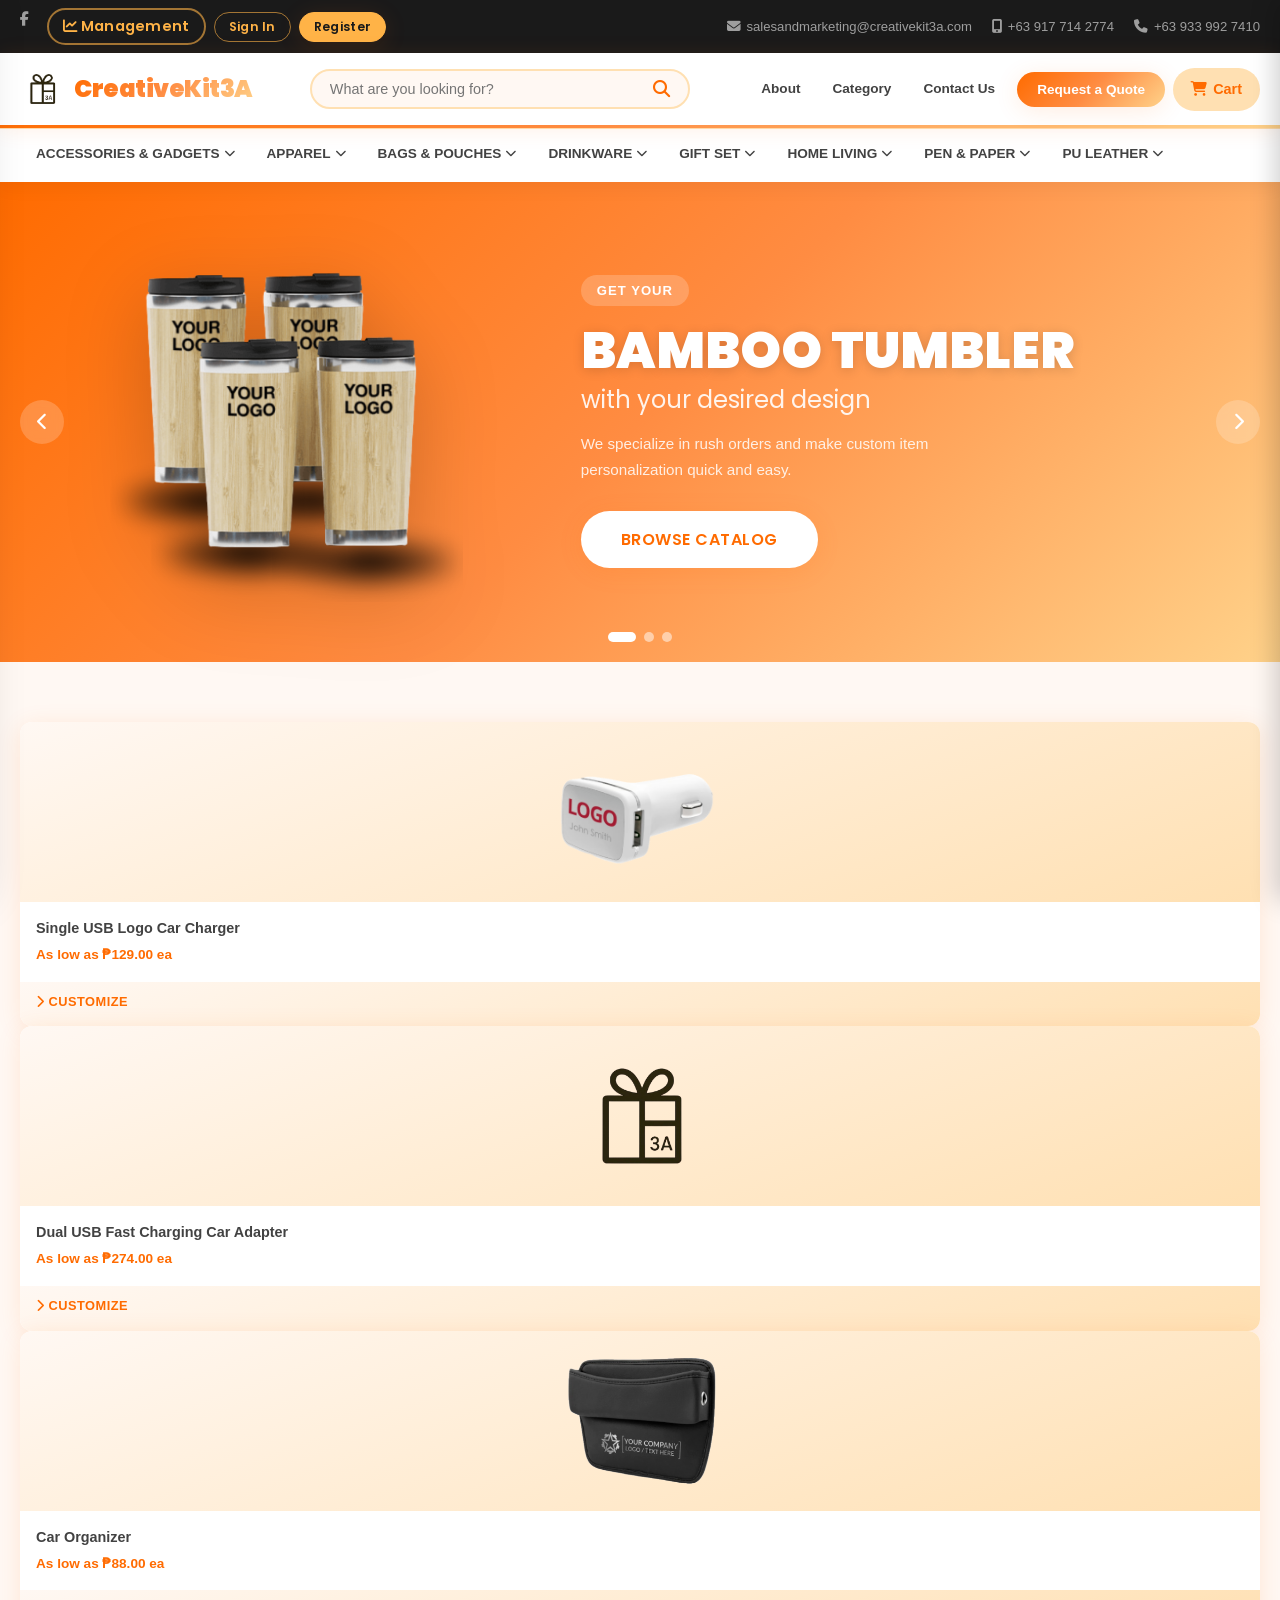
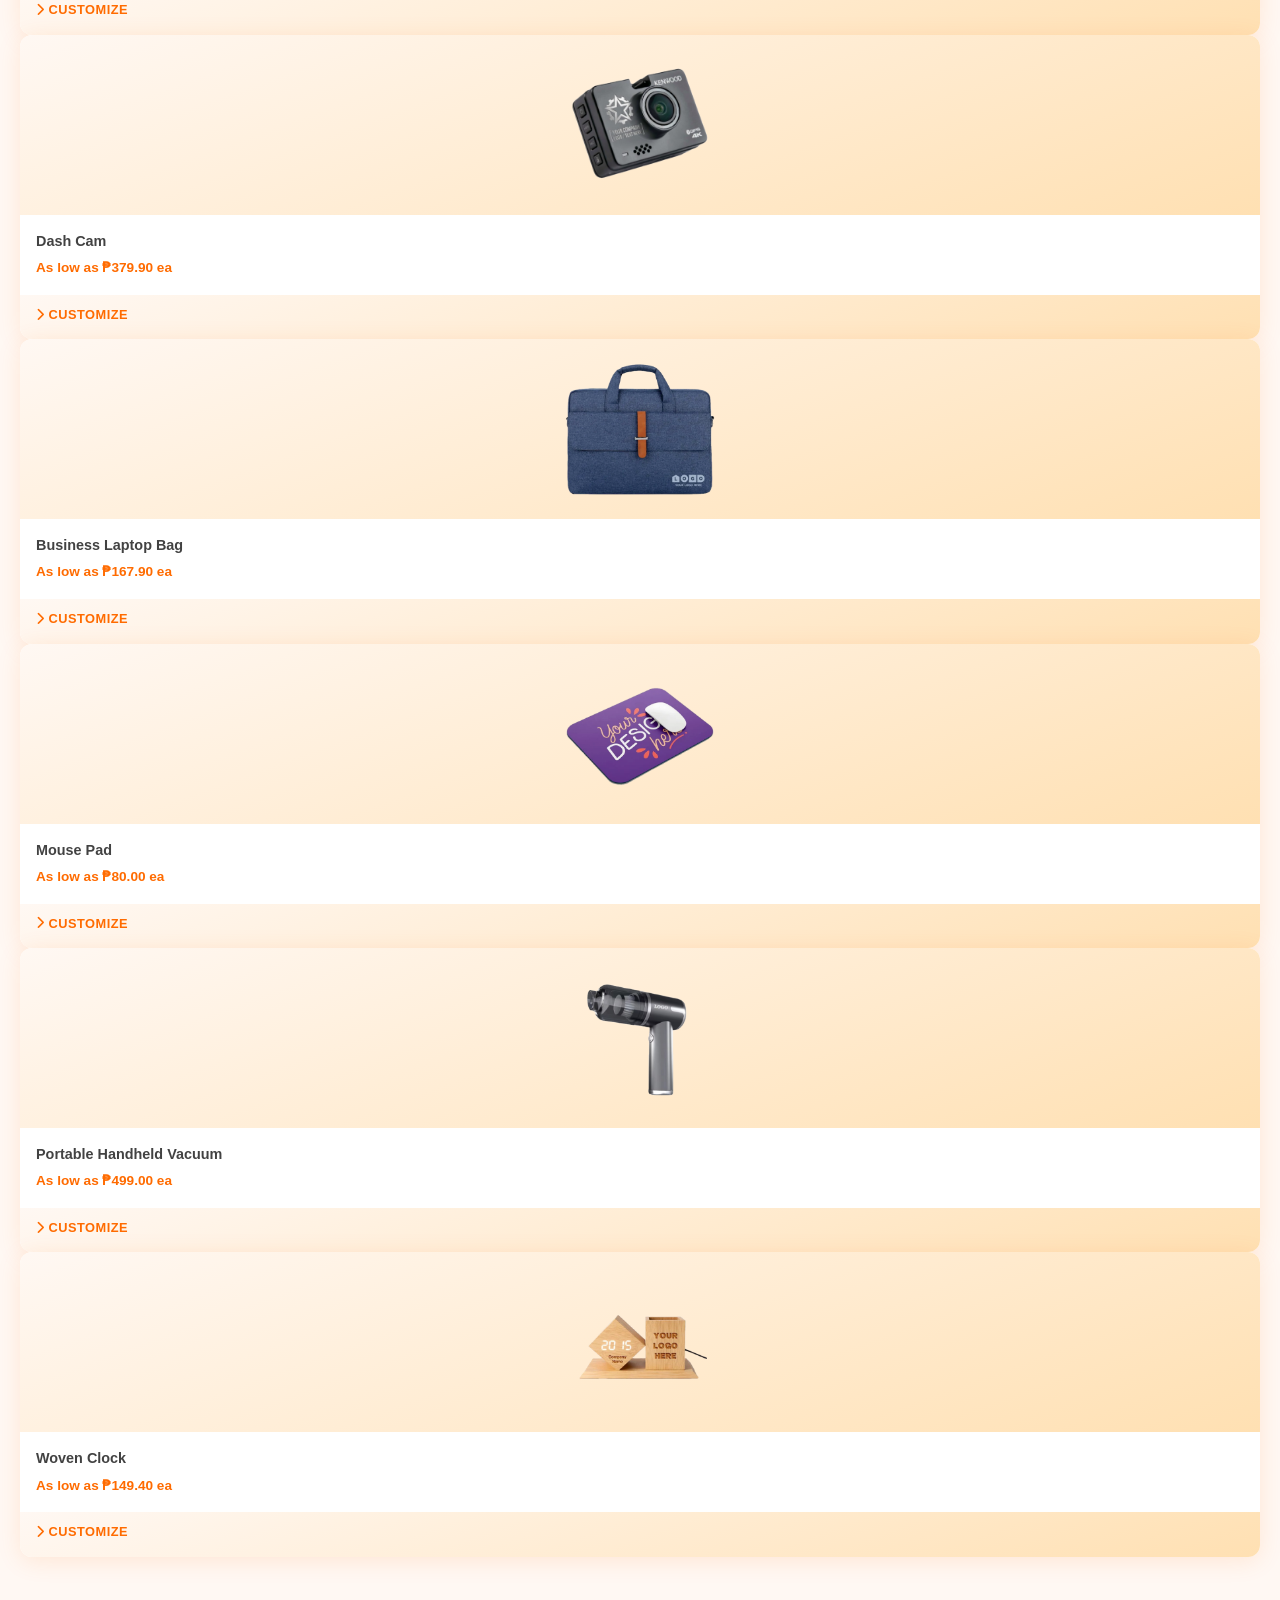
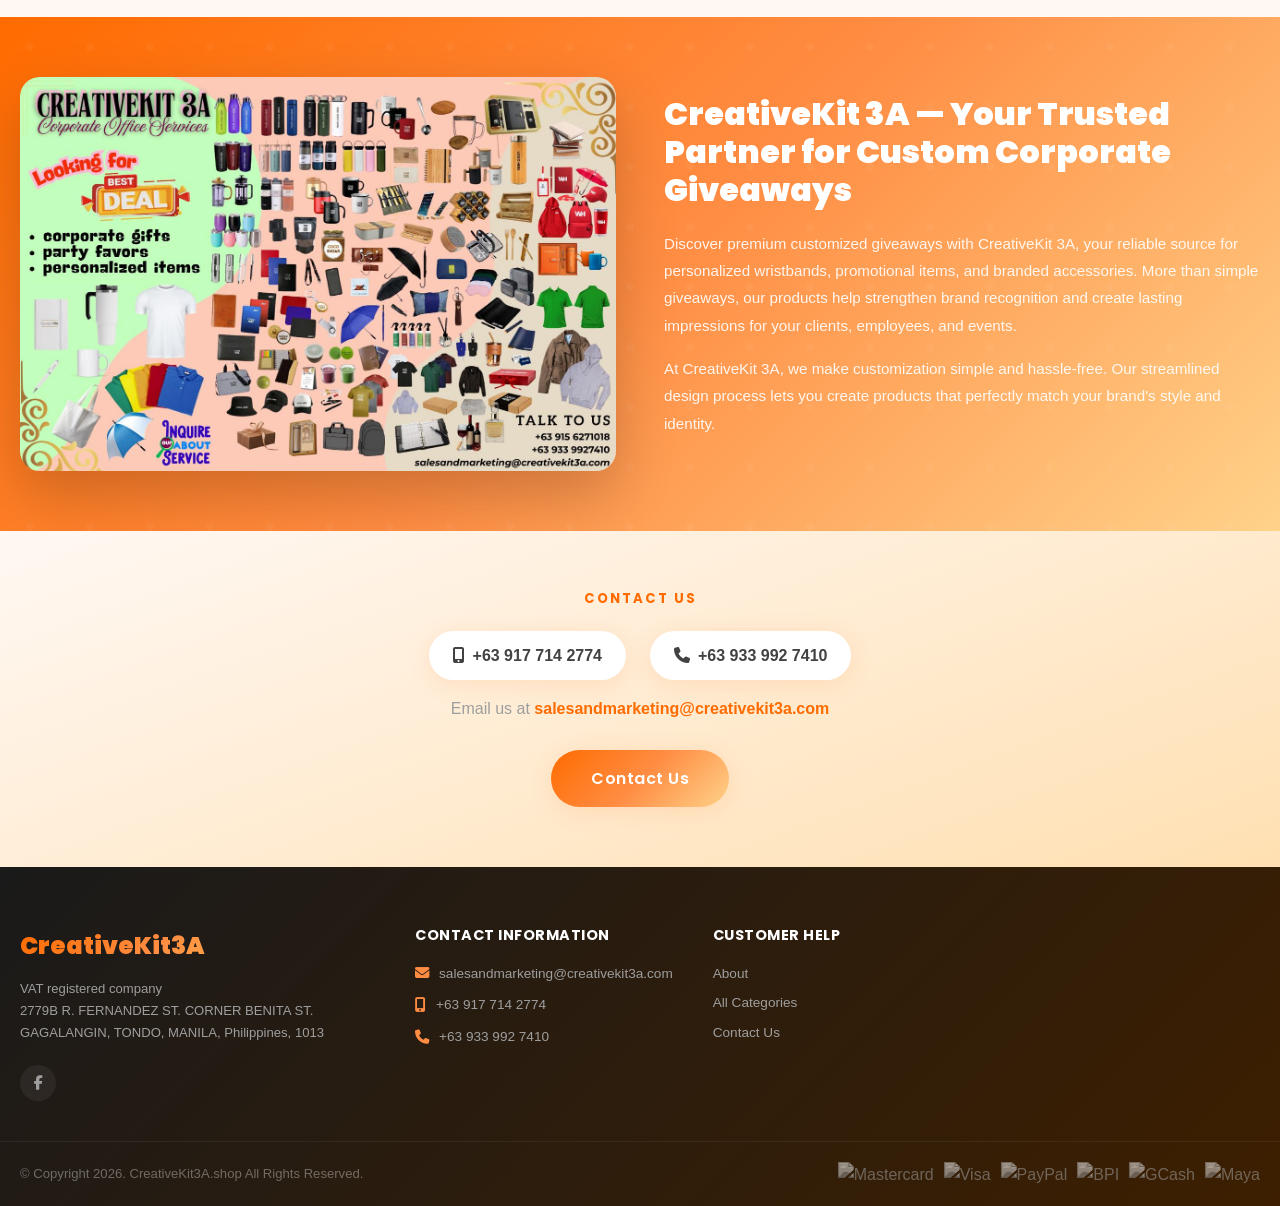
==== commit 98b00b2b: "feat(auth): restrict management portal access to authenticated admins and seed admin credentials" ====
--- a/index.html
+++ b/index.html
@@ -30,9 +30,9 @@
           </a>
         </li>
         <li class="top-bar-auth">
-          <a href="admin/index.html" class="btn btn-outline btn-sm" style="text-decoration:none;"><i class="fas fa-chart-line"></i> Management</a>
-          <button class="btn btn-outline btn-sm" onclick="openModal('login-modal')">Sign In</button>
-          <button class="btn btn-primary btn-sm" onclick="openModal('register-modal')">Register</button>
+          <a href="admin/index.html" class="btn btn-outline btn-sm top-bar-admin-btn" id="top-bar-admin-link" style="display:none;text-decoration:none;"><i class="fas fa-chart-line"></i> Management</a>
+          <button class="btn btn-outline btn-sm top-bar-login" onclick="openModal('login-modal')">Sign In</button>
+          <button class="btn btn-primary btn-sm top-bar-signup" onclick="openModal('register-modal')">Register</button>
         </li>
       </ul>
 
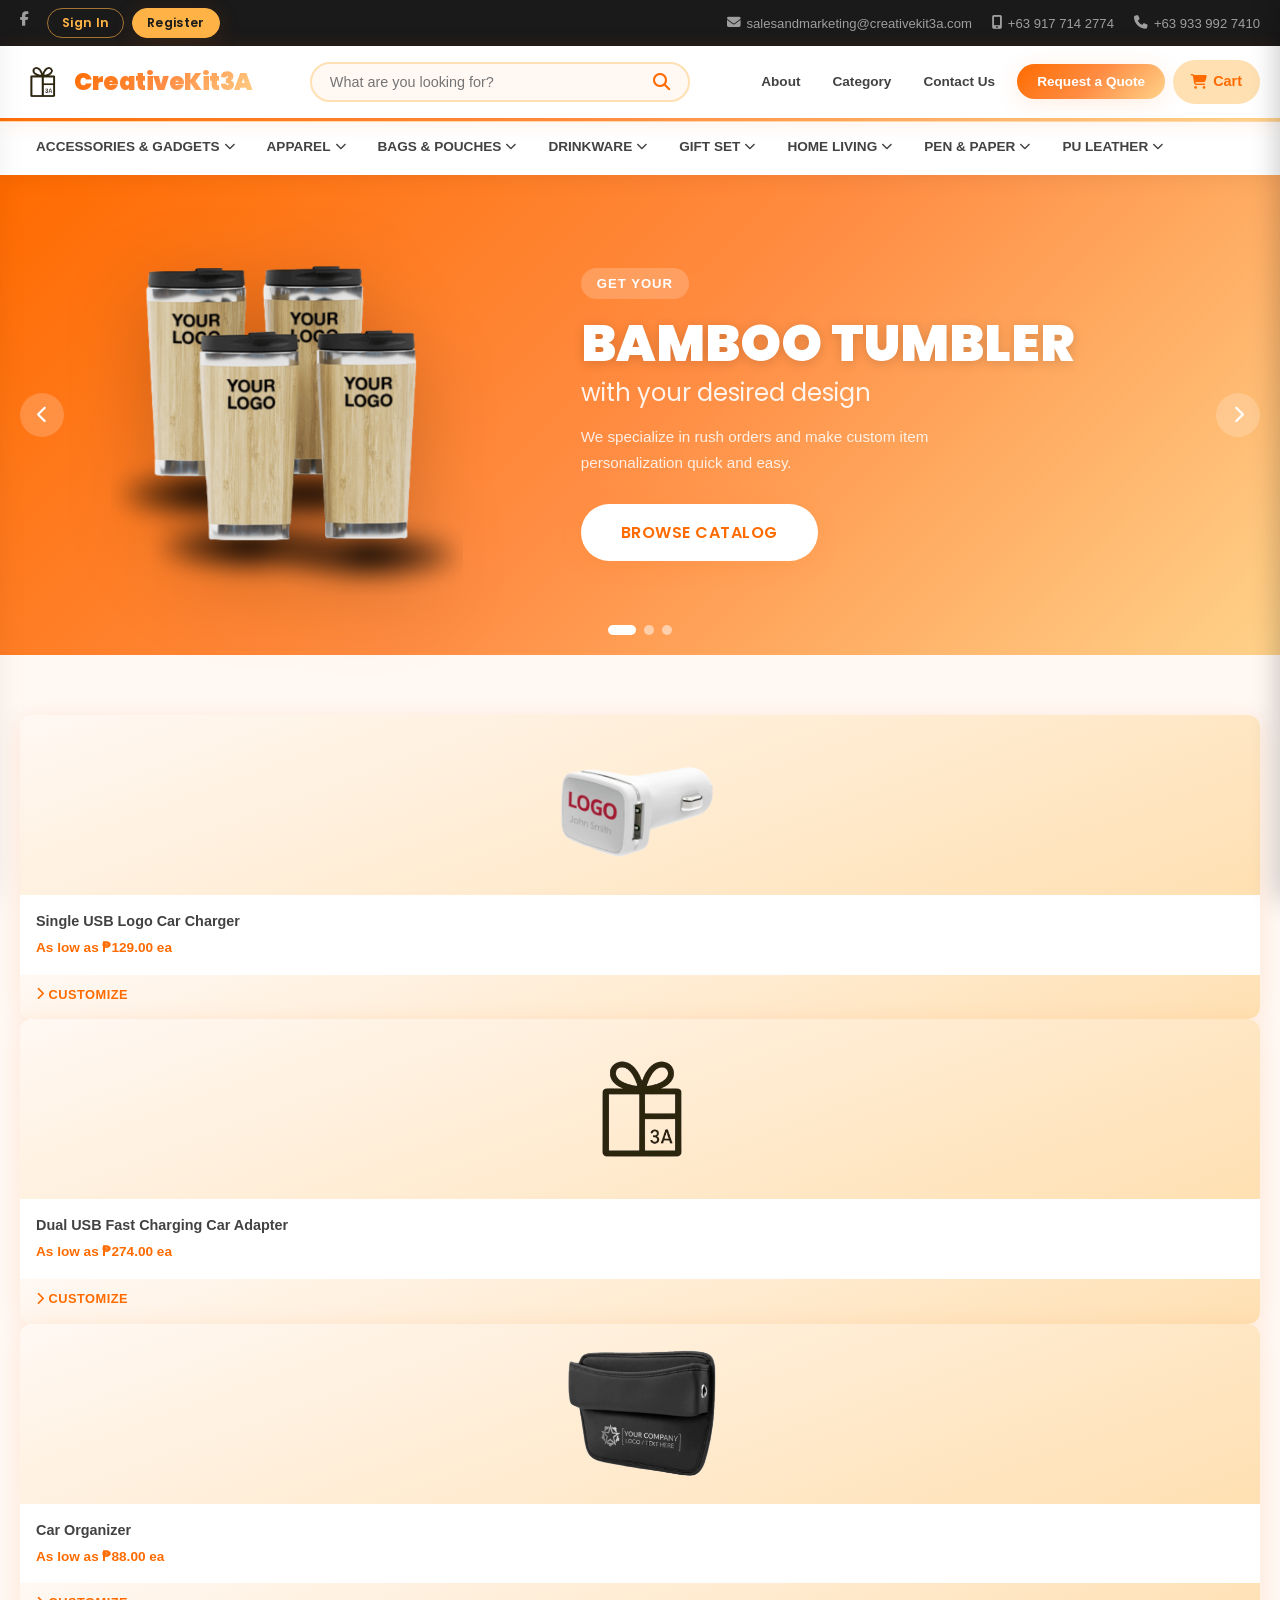
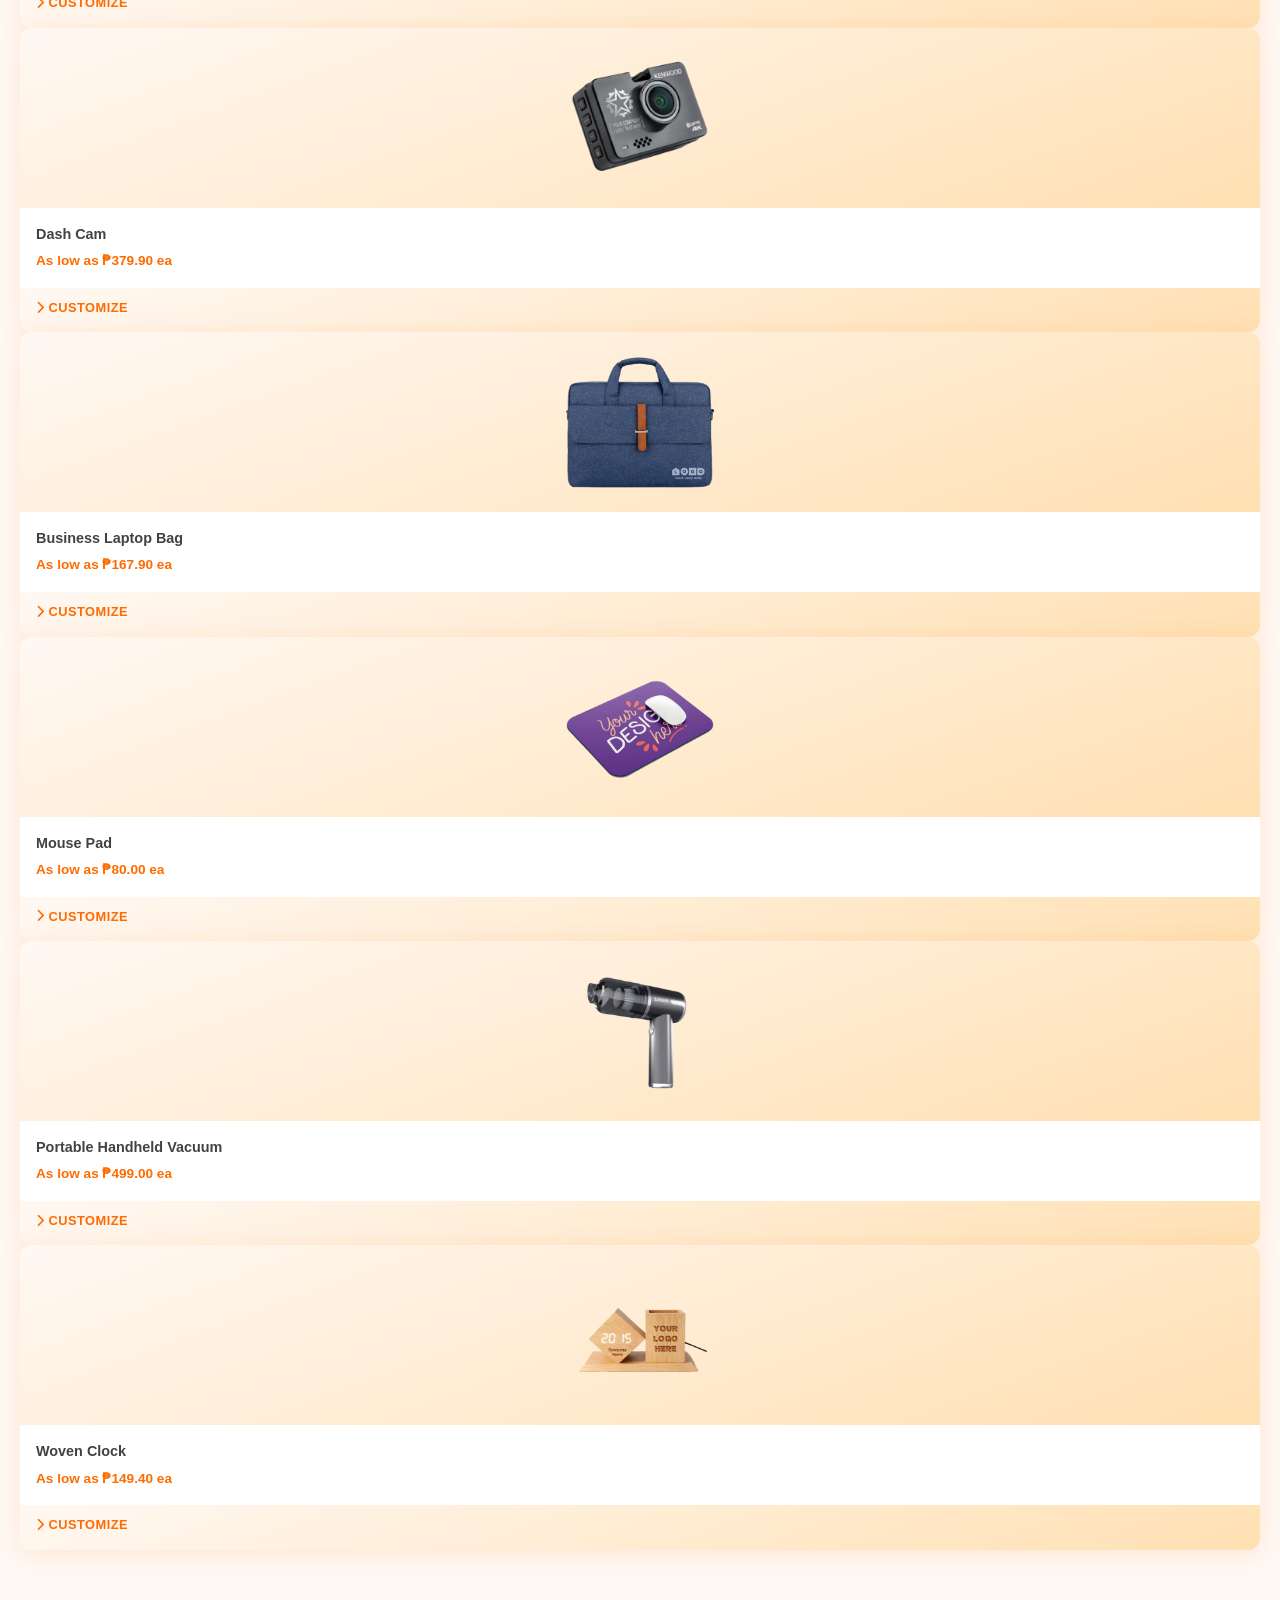
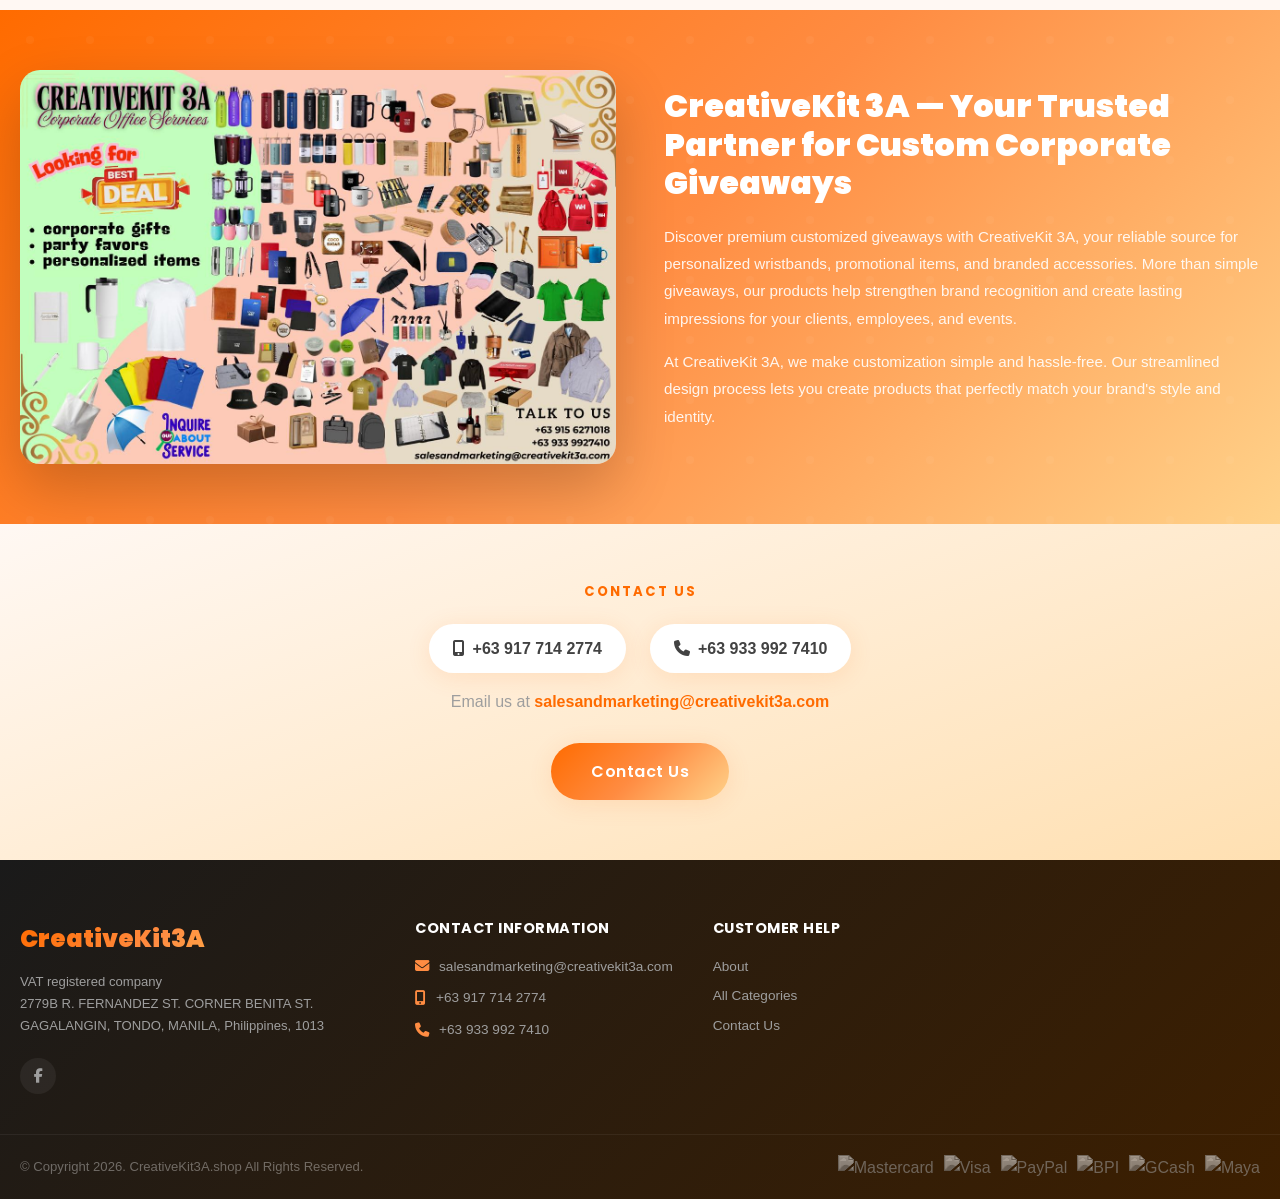
==== commit 0e7c4b68: "fix(auth): completely remove hardcoded management button from public HTML and inject dynamically for" ====
--- a/index.html
+++ b/index.html
@@ -30,7 +30,6 @@
           </a>
         </li>
         <li class="top-bar-auth">
-          <a href="admin/index.html" class="btn btn-outline btn-sm top-bar-admin-btn" id="top-bar-admin-link" style="display:none;text-decoration:none;"><i class="fas fa-chart-line"></i> Management</a>
           <button class="btn btn-outline btn-sm top-bar-login" onclick="openModal('login-modal')">Sign In</button>
           <button class="btn btn-primary btn-sm top-bar-signup" onclick="openModal('register-modal')">Register</button>
         </li>
--- a/assets/css/style.css
+++ b/assets/css/style.css
@@ -43,6 +43,12 @@
   display: none !important;
 }
 
+/* Guard: Management link is strictly hidden from public visitors */
+#top-bar-admin-link:not(.admin-active),
+.top-bar-admin-btn:not(.admin-active) {
+  display: none !important;
+}
+
 /* ---- Reset & Base ---- */
 *, *::before, *::after {
   box-sizing: border-box;
